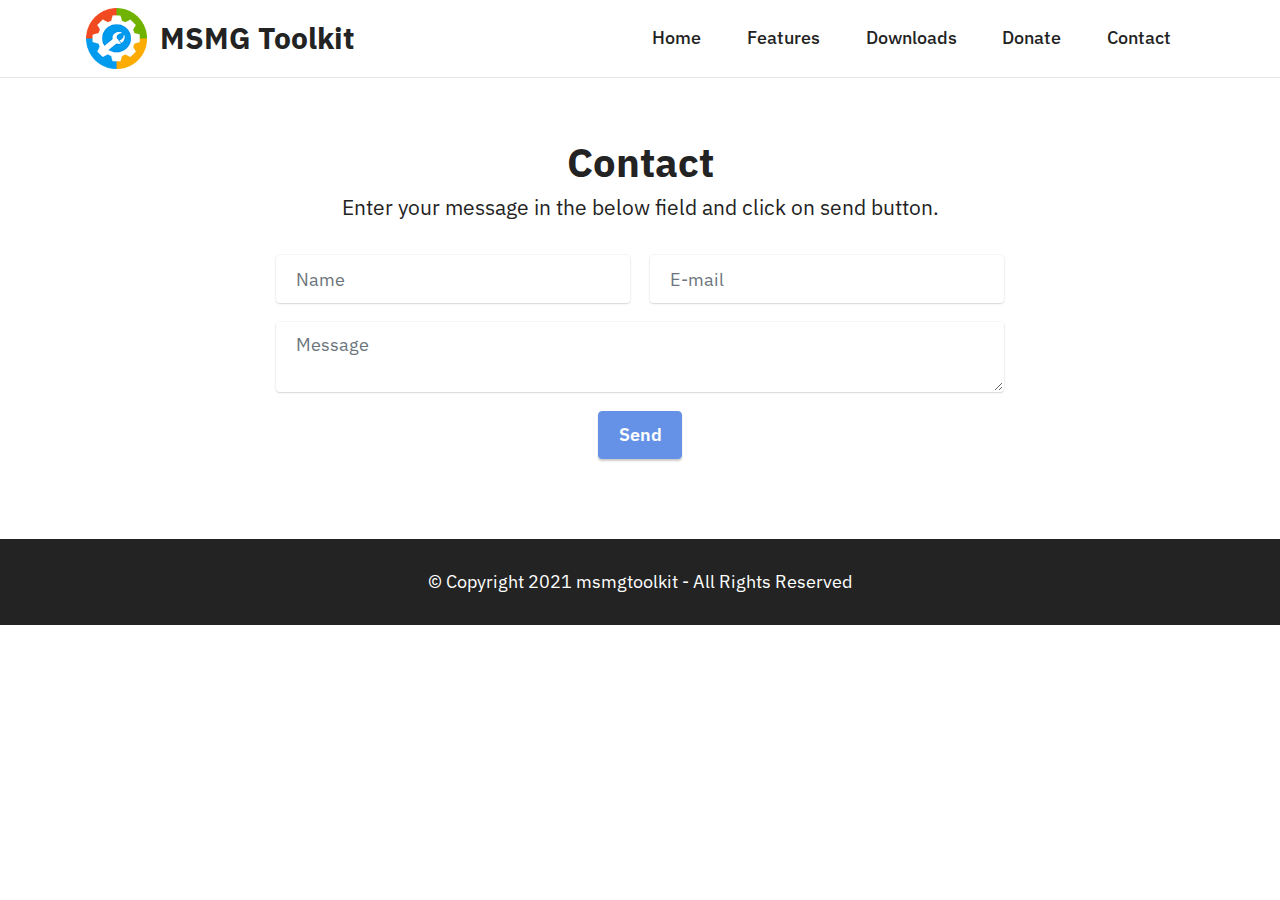
==== contact.html @ f902c0e8 "Website Commit" ====
<!DOCTYPE html>
<html  >
<head>
  <!-- Site made with Mobirise Website Builder v5.5.0, https://mobirise.com -->
  <meta charset="UTF-8">
  <meta http-equiv="X-UA-Compatible" content="IE=edge">
  <meta name="generator" content="Mobirise v5.5.0, mobirise.com">
  <meta name="viewport" content="width=device-width, initial-scale=1, minimum-scale=1">
  <link rel="shortcut icon" href="assets/images/logo-96x96.png" type="image/x-icon">
  <meta name="description" content="MSMG Toolkit - Contact">
  
  
  <title>Contact</title>
  <link rel="stylesheet" href="assets/bootstrap/css/bootstrap.min.css">
  <link rel="stylesheet" href="assets/bootstrap/css/bootstrap-grid.min.css">
  <link rel="stylesheet" href="assets/bootstrap/css/bootstrap-reboot.min.css">
  <link rel="stylesheet" href="assets/dropdown/css/style.css">
  <link rel="stylesheet" href="assets/socicon/css/styles.css">
  <link rel="stylesheet" href="assets/theme/css/style.css">
  <link rel="preload" href="https://fonts.googleapis.com/css?family=IBM+Plex+Sans:100,100i,200,200i,300,300i,400,400i,500,500i,600,600i,700,700i&display=swap" as="style" onload="this.onload=null;this.rel='stylesheet'">
  <noscript><link rel="stylesheet" href="https://fonts.googleapis.com/css?family=IBM+Plex+Sans:100,100i,200,200i,300,300i,400,400i,500,500i,600,600i,700,700i&display=swap"></noscript>
  <link rel="preload" as="style" href="assets/mobirise/css/mbr-additional.css"><link rel="stylesheet" href="assets/mobirise/css/mbr-additional.css" type="text/css">
  
  
  
  
</head>
<body>
  
  <section class="menu cid-syg1dvmULN" once="menu" id="menu1-1l">
    
    <nav class="navbar navbar-dropdown navbar-fixed-top navbar-expand-lg">
        <div class="container">
            <div class="navbar-brand">
                <span class="navbar-logo">
                    <a href="index.html">
                        <img src="assets/images/logo-96x96.png" alt="" style="height: 3.8rem;">
                    </a>
                </span>
                <span class="navbar-caption-wrap"><a class="navbar-caption text-black text-primary display-5" href="index.html">MSMG Toolkit</a></span>
            </div>
            <button class="navbar-toggler" type="button" data-toggle="collapse" data-target="#navbarSupportedContent" aria-controls="navbarNavAltMarkup" aria-expanded="false" aria-label="Toggle navigation">
                <div class="hamburger">
                    <span></span>
                    <span></span>
                    <span></span>
                    <span></span>
                </div>
            </button>
            <div class="collapse navbar-collapse" id="navbarSupportedContent">
                <ul class="navbar-nav nav-dropdown nav-right" data-app-modern-menu="true"><li class="nav-item"><a class="nav-link link text-black text-primary display-4" href="index.html">Home</a></li><li class="nav-item"><a class="nav-link link text-black text-primary display-4" href="features.html" aria-expanded="false">Features</a></li><li class="nav-item"><a class="nav-link link text-black text-primary display-4" href="downloads.html">Downloads</a></li><li class="nav-item"><a class="nav-link link text-black text-primary display-4" href="donate.html">Donate</a></li>
                    <li class="nav-item"><a class="nav-link link text-black text-primary display-4" href="contact.html">Contact</a></li></ul>
                
                
            </div>
        </div>
    </nav>

</section>

<section class="form5 cid-syg1IDL7eB" id="form5-1o">
    
    
    <div class="container">
        <div class="mbr-section-head">
            <h3 class="mbr-section-title mbr-fonts-style align-center mb-0 display-2">
                <strong>Contact</strong></h3>
            <h4 class="mbr-section-subtitle mbr-fonts-style align-center mb-0 mt-2 display-7">Enter your message in the below field and click on send button.</h4>
        </div>
        <div class="row justify-content-center mt-4">
            <div class="col-lg-8 mx-auto mbr-form" data-form-type="formoid">
                <form action="https://mobirise.eu/" method="POST" class="mbr-form form-with-styler" data-form-title="Form Name"><input type="hidden" name="email" data-form-email="true" value="53CwXe9FomwIBbGvZAZG/dJX2gWNFCTmsA4mVtE/ToFIpzidVCMEzFnW0INDmY1kuao6ODm62HClTDuzYY5mmueRKyNaxnA6tJU+uYMOykfZNIeiDSm5wjk99K+BbRtc">
                    <div class="row">
                        <div hidden="hidden" data-form-alert="" class="alert alert-success col-12">Thanks for filling out
                            the form!</div>
                        <div hidden="hidden" data-form-alert-danger="" class="alert alert-danger col-12">Oops...! some
                            problem!</div>
                    </div>
                    <div class="dragArea row">
                        <div class="col-md col-sm-12 form-group" data-for="name">
                            <input type="text" name="name" placeholder="Name" data-form-field="name" class="form-control" value="" id="name-form5-1o">
                        </div>
                        <div class="col-md col-sm-12 form-group" data-for="email">
                            <input type="email" name="email" placeholder="E-mail" data-form-field="email" class="form-control" value="" id="email-form5-1o">
                        </div>
                        
                        <div class="col-12 form-group" data-for="textarea">
                            <textarea name="textarea" placeholder="Message" data-form-field="textarea" class="form-control" id="textarea-form5-1o"></textarea>
                        </div>
                        <div class="col-lg-12 col-md-12 col-sm-12 align-center mbr-section-btn"><button type="submit" class="btn btn-primary display-4">Send</button></div>
                    </div>
                </form>
            </div>
        </div>
    </div>
</section>

<section class="footer7 cid-syg1dvFRvI" once="footers" id="footer7-1n">

    

    

    <div class="container">
        <div class="media-container-row align-center mbr-white">
            <div class="col-12">
                <p class="mbr-text mb-0 mbr-fonts-style display-4">
                    © Copyright 2021 msmgtoolkit - All Rights Reserved
                </p>
            </div>
        </div>
    </div>
</section><section style="background-color: #fff; font-family: -apple-system, BlinkMacSystemFont, 'Segoe UI', 'Roboto', 'Helvetica Neue', Arial, sans-serif; color:#aaa; font-size:12px; padding: 0; align-items: center; display: flex;"><a href="https://mobirise.site/k" style="flex: 1 1; height: 3rem; padding-left: 1rem;"></a></section><script src="assets/bootstrap/js/bootstrap.bundle.min.js"></script>  <script src="assets/smoothscroll/smooth-scroll.js"></script>  <script src="assets/ytplayer/index.js"></script>  <script src="assets/dropdown/js/navbar-dropdown.js"></script>  <script src="assets/theme/js/script.js"></script>  <script src="assets/formoid/formoid.min.js"></script>  
  
  
</body>
</html>
---- assets/dropdown/css/style.css ----
.navbar-dropdown {
  left: 0;
  padding: 0;
  position: absolute;
  right: 0;
  top: 0;
  transition: all 0.45s ease;
  z-index: 1030;
  background: #282828; }
  .navbar-dropdown .navbar-logo {
    margin-right: 0.8rem;
    transition: margin 0.3s ease-in-out;
    vertical-align: middle; }
    .navbar-dropdown .navbar-logo img {
      height: 3.125rem;
      transition: all 0.3s ease-in-out; }
    .navbar-dropdown .navbar-logo.mbr-iconfont {
      font-size: 3.125rem;
      line-height: 3.125rem; }
  .navbar-dropdown .navbar-caption {
    font-weight: 700;
    white-space: normal;
    vertical-align: -4px;
    line-height: 3.125rem !important; }
    .navbar-dropdown .navbar-caption, .navbar-dropdown .navbar-caption:hover {
      color: inherit;
      text-decoration: none; }
  .navbar-dropdown .mbr-iconfont + .navbar-caption {
    vertical-align: -1px; }
  .navbar-dropdown.navbar-fixed-top {
    position: fixed; }
  .navbar-dropdown .navbar-brand span {
    vertical-align: -4px; }
  .navbar-dropdown.bg-color.transparent {
    background: none; }
  .navbar-dropdown.navbar-short .navbar-brand {
    padding: 0.625rem 0; }
    .navbar-dropdown.navbar-short .navbar-brand span {
      vertical-align: -1px; }
  .navbar-dropdown.navbar-short .navbar-caption {
    line-height: 2.375rem !important;
    vertical-align: -2px; }
  .navbar-dropdown.navbar-short .navbar-logo {
    margin-right: 0.5rem; }
    .navbar-dropdown.navbar-short .navbar-logo img {
      height: 2.375rem; }
    .navbar-dropdown.navbar-short .navbar-logo.mbr-iconfont {
      font-size: 2.375rem;
      line-height: 2.375rem; }
  .navbar-dropdown.navbar-short .mbr-table-cell {
    height: 3.625rem; }
  .navbar-dropdown .navbar-close {
    left: 0.6875rem;
    position: fixed;
    top: 0.75rem;
    z-index: 1000; }
  .navbar-dropdown .hamburger-icon {
    content: "";
    display: inline-block;
    vertical-align: middle;
    width: 16px;
    -webkit-box-shadow: 0 -6px 0 1px #282828,0 0 0 1px #282828,0 6px 0 1px #282828;
    -moz-box-shadow: 0 -6px 0 1px #282828,0 0 0 1px #282828,0 6px 0 1px #282828;
    box-shadow: 0 -6px 0 1px #282828,0 0 0 1px #282828,0 6px 0 1px #282828; }

.dropdown-menu .dropdown-toggle[data-toggle="dropdown-submenu"]::after {
  border-bottom: 0.35em solid transparent;
  border-left: 0.35em solid;
  border-right: 0;
  border-top: 0.35em solid transparent;
  margin-left: 0.3rem; }

.dropdown-menu .dropdown-item:focus {
  outline: 0; }

.nav-dropdown {
  font-size: 0.75rem;
  font-weight: 500;
  height: auto !important; }
  .nav-dropdown .nav-btn {
    padding-left: 1rem; }
  .nav-dropdown .link {
    margin: .667em 1.667em;
    font-weight: 500;
    padding: 0;
    transition: color .2s ease-in-out; }
    .nav-dropdown .link.dropdown-toggle {
      margin-right: 2.583em; }
      .nav-dropdown .link.dropdown-toggle::after {
        margin-left: .25rem;
        border-top: 0.35em solid;
        border-right: 0.35em solid transparent;
        border-left: 0.35em solid transparent;
        border-bottom: 0; }
      .nav-dropdown .link.dropdown-toggle[aria-expanded="true"] {
        margin: 0;
        padding: 0.667em 3.263em  0.667em 1.667em; }
  .nav-dropdown .link::after,
  .nav-dropdown .dropdown-item::after {
    color: inherit; }
  .nav-dropdown .btn {
    font-size: 0.75rem;
    font-weight: 700;
    letter-spacing: 0;
    margin-bottom: 0;
    padding-left: 1.25rem;
    padding-right: 1.25rem; }
  .nav-dropdown .dropdown-menu {
    border-radius: 0;
    border: 0;
    left: 0;
    margin: 0;
    padding-bottom: 1.25rem;
    padding-top: 1.25rem;
    position: relative; }
  .nav-dropdown .dropdown-submenu {
    margin-left: 0.125rem;
    top: 0; }
  .nav-dropdown .dropdown-item {
    font-weight: 500;
    line-height: 2;
    padding: 0.3846em 4.615em 0.3846em 1.5385em;
    position: relative;
    transition: color .2s ease-in-out, background-color .2s ease-in-out; }
    .nav-dropdown .dropdown-item::after {
      margin-top: -0.3077em;
      position: absolute;
      right: 1.1538em;
      top: 50%; }
    .nav-dropdown .dropdown-item:focus, .nav-dropdown .dropdown-item:hover {
      background: none; }

@media (max-width: 767px) {
  .nav-dropdown.navbar-toggleable-sm {
    bottom: 0;
    display: none;
    left: 0;
    overflow-x: hidden;
    position: fixed;
    top: 0;
    transform: translateX(-100%);
    -ms-transform: translateX(-100%);
    -webkit-transform: translateX(-100%);
    width: 18.75rem;
    z-index: 999; } }
.nav-dropdown.navbar-toggleable-xl {
  bottom: 0;
  display: none;
  left: 0;
  overflow-x: hidden;
  position: fixed;
  top: 0;
  transform: translateX(-100%);
  -ms-transform: translateX(-100%);
  -webkit-transform: translateX(-100%);
  width: 18.75rem;
  z-index: 999; }

.nav-dropdown-sm {
  display: block !important;
  overflow-x: hidden;
  overflow: auto;
  padding-top: 3.875rem; }
  .nav-dropdown-sm::after {
    content: "";
    display: block;
    height: 3rem;
    width: 100%; }
  .nav-dropdown-sm.collapse.in ~ .navbar-close {
    display: block !important; }
  .nav-dropdown-sm.collapsing, .nav-dropdown-sm.collapse.in {
    transform: translateX(0);
    -ms-transform: translateX(0);
    -webkit-transform: translateX(0);
    transition: all 0.25s ease-out;
    -webkit-transition: all 0.25s ease-out;
    background: #282828; }
  .nav-dropdown-sm.collapsing[aria-expanded="false"] {
    transform: translateX(-100%);
    -ms-transform: translateX(-100%);
    -webkit-transform: translateX(-100%); }
  .nav-dropdown-sm .nav-item {
    display: block;
    margin-left: 0 !important;
    padding-left: 0; }
  .nav-dropdown-sm .link,
  .nav-dropdown-sm .dropdown-item {
    border-top: 1px dotted rgba(255, 255, 255, 0.1);
    font-size: 0.8125rem;
    line-height: 1.6;
    margin: 0 !important;
    padding: 0.875rem 2.4rem 0.875rem 1.5625rem !important;
    position: relative;
    white-space: normal; }
    .nav-dropdown-sm .link:focus, .nav-dropdown-sm .link:hover,
    .nav-dropdown-sm .dropdown-item:focus,
    .nav-dropdown-sm .dropdown-item:hover {
      background: rgba(0, 0, 0, 0.2) !important;
      color: #c0a375; }
  .nav-dropdown-sm .nav-btn {
    position: relative;
    padding: 1.5625rem 1.5625rem 0 1.5625rem; }
    .nav-dropdown-sm .nav-btn::before {
      border-top: 1px dotted rgba(255, 255, 255, 0.1);
      content: "";
      left: 0;
      position: absolute;
      top: 0;
      width: 100%; }
    .nav-dropdown-sm .nav-btn + .nav-btn {
      padding-top: 0.625rem; }
      .nav-dropdown-sm .nav-btn + .nav-btn::before {
        display: none; }
  .nav-dropdown-sm .btn {
    padding: 0.625rem 0; }
  .nav-dropdown-sm .dropdown-toggle[data-toggle="dropdown-submenu"]::after {
    margin-left: .25rem;
    border-top: 0.35em solid;
    border-right: 0.35em solid transparent;
    border-left: 0.35em solid transparent;
    border-bottom: 0; }
  .nav-dropdown-sm .dropdown-toggle[data-toggle="dropdown-submenu"][aria-expanded="true"]::after {
    border-top: 0;
    border-right: 0.35em solid transparent;
    border-left: 0.35em solid transparent;
    border-bottom: 0.35em solid; }
  .nav-dropdown-sm .dropdown-menu {
    margin: 0;
    padding: 0;
    position: relative;
    top: 0;
    left: 0;
    width: 100%;
    border: 0;
    float: none;
    border-radius: 0;
    background: none; }
  .nav-dropdown-sm .dropdown-submenu {
    left: 100%;
    margin-left: 0.125rem;
    margin-top: -1.25rem;
    top: 0; }

.navbar-toggleable-sm .nav-dropdown .dropdown-menu {
  position: absolute; }

.navbar-toggleable-sm .nav-dropdown .dropdown-submenu {
  left: 100%;
  margin-left: 0.125rem;
  margin-top: -1.25rem;
  top: 0; }

.navbar-toggleable-sm.opened .nav-dropdown .dropdown-menu {
  position: relative; }

.navbar-toggleable-sm.opened .nav-dropdown .dropdown-submenu {
  left: 0;
  margin-left: 00rem;
  margin-top: 0rem;
  top: 0; }

.is-builder .nav-dropdown.collapsing {
  transition: none !important; }
---- assets/socicon/css/styles.css ----
@charset "UTF-8";

@font-face {
  font-family: 'Socicon';
  src:  url('../fonts/socicon.eot');
  src:  url('../fonts/socicon.eot?#iefix') format('embedded-opentype'),
    url('../fonts/socicon.woff2') format('woff2'),
    url('../fonts/socicon.ttf') format('truetype'),
    url('../fonts/socicon.woff') format('woff'),
    url('../fonts/socicon.svg#socicon') format('svg');
  font-weight: normal;
  font-style: normal;
  font-display: swap;
}

[data-icon]:before {
  font-family: "socicon" !important;
  content: attr(data-icon);
  font-style: normal !important;
  font-weight: normal !important;
  font-variant: normal !important;
  text-transform: none !important;
  speak: none;
  line-height: 1;
  -webkit-font-smoothing: antialiased;
  -moz-osx-font-smoothing: grayscale;
}

[class^="socicon-"], [class*=" socicon-"] {
  /* use !important to prevent issues with browser extensions that change fonts */
  font-family: 'Socicon' !important;
  speak: none;
  font-style: normal;
  font-weight: normal;
  font-variant: normal;
  text-transform: none;
  line-height: 1;

  /* Better Font Rendering =========== */
  -webkit-font-smoothing: antialiased;
  -moz-osx-font-smoothing: grayscale;
}

.socicon-eitaa:before {
  content: "\e97c";
}
.socicon-soroush:before {
  content: "\e97d";
}
.socicon-bale:before {
  content: "\e97e";
}
.socicon-zazzle:before {
  content: "\e97b";
}
.socicon-society6:before {
  content: "\e97a";
}
.socicon-redbubble:before {
  content: "\e979";
}
.socicon-avvo:before {
  content: "\e978";
}
.socicon-stitcher:before {
  content: "\e977";
}
.socicon-googlehangouts:before {
  content: "\e974";
}
.socicon-dlive:before {
  content: "\e975";
}
.socicon-vsco:before {
  content: "\e976";
}
.socicon-flipboard:before {
  content: "\e973";
}
.socicon-ubuntu:before {
  content: "\e958";
}
.socicon-artstation:before {
  content: "\e959";
}
.socicon-invision:before {
  content: "\e95a";
}
.socicon-torial:before {
  content: "\e95b";
}
.socicon-collectorz:before {
  content: "\e95c";
}
.socicon-seenthis:before {
  content: "\e95d";
}
.socicon-googleplaymusic:before {
  content: "\e95e";
}
.socicon-debian:before {
  content: "\e95f";
}
.socicon-filmfreeway:before {
  content: "\e960";
}
.socicon-gnome:before {
  content: "\e961";
}
.socicon-itchio:before {
  content: "\e962";
}
.socicon-jamendo:before {
  content: "\e963";
}
.socicon-mix:before {
  content: "\e964";
}
.socicon-sharepoint:before {
  content: "\e965";
}
.socicon-tinder:before {
  content: "\e966";
}
.socicon-windguru:before {
  content: "\e967";
}
.socicon-cdbaby:before {
  content: "\e968";
}
.socicon-elementaryos:before {
  content: "\e969";
}
.socicon-stage32:before {
  content: "\e96a";
}
.socicon-tiktok:before {
  content: "\e96b";
}
.socicon-gitter:before {
  content: "\e96c";
}
.socicon-letterboxd:before {
  content: "\e96d";
}
.socicon-threema:before {
  content: "\e96e";
}
.socicon-splice:before {
  content: "\e96f";
}
.socicon-metapop:before {
  content: "\e970";
}
.socicon-naver:before {
  content: "\e971";
}
.socicon-remote:before {
  content: "\e972";
}
.socicon-internet:before {
  content: "\e957";
}
.socicon-moddb:before {
  content: "\e94b";
}
.socicon-indiedb:before {
  content: "\e94c";
}
.socicon-traxsource:before {
  content: "\e94d";
}
.socicon-gamefor:before {
  content: "\e94e";
}
.socicon-pixiv:before {
  content: "\e94f";
}
.socicon-myanimelist:before {
  content: "\e950";
}
.socicon-blackberry:before {
  content: "\e951";
}
.socicon-wickr:before {
  content: "\e952";
}
.socicon-spip:before {
  content: "\e953";
}
.socicon-napster:before {
  content: "\e954";
}
.socicon-beatport:before {
  content: "\e955";
}
.socicon-hackerone:before {
  content: "\e956";
}
.socicon-hackernews:before {
  content: "\e946";
}
.socicon-smashwords:before {
  content: "\e947";
}
.socicon-kobo:before {
  content: "\e948";
}
.socicon-bookbub:before {
  content: "\e949";
}
.socicon-mailru:before {
  content: "\e94a";
}
.socicon-gitlab:before {
  content: "\e945";
}
.socicon-instructables:before {
  content: "\e944";
}
.socicon-portfolio:before {
  content: "\e943";
}
.socicon-codered:before {
  content: "\e940";
}
.socicon-origin:before {
  content: "\e941";
}
.socicon-nextdoor:before {
  content: "\e942";
}
.socicon-udemy:before {
  content: "\e93f";
}
.socicon-livemaster:before {
  content: "\e93e";
}
.socicon-crunchbase:before {
  content: "\e93b";
}
.socicon-homefy:before {
  content: "\e93c";
}
.socicon-calendly:before {
  content: "\e93d";
}
.socicon-realtor:before {
  content: "\e90f";
}
.socicon-tidal:before {
  content: "\e910";
}
.socicon-qobuz:before {
  content: "\e911";
}
.socicon-natgeo:before {
  content: "\e912";
}
.socicon-mastodon:before {
  content: "\e913";
}
.socicon-unsplash:before {
  content: "\e914";
}
.socicon-homeadvisor:before {
  content: "\e915";
}
.socicon-angieslist:before {
  content: "\e916";
}
.socicon-codepen:before {
  content: "\e917";
}
.socicon-slack:before {
  content: "\e918";
}
.socicon-openaigym:before {
  content: "\e919";
}
.socicon-logmein:before {
  content: "\e91a";
}
.socicon-fiverr:before {
  content: "\e91b";
}
.socicon-gotomeeting:before {
  content: "\e91c";
}
.socicon-aliexpress:before {
  content: "\e91d";
}
.socicon-guru:before {
  content: "\e91e";
}
.socicon-appstore:before {
  content: "\e91f";
}
.socicon-homes:before {
  content: "\e920";
}
.socicon-zoom:before {
  content: "\e921";
}
.socicon-alibaba:before {
  content: "\e922";
}
.socicon-craigslist:before {
  content: "\e923";
}
.socicon-wix:before {
  content: "\e924";
}
.socicon-redfin:before {
  content: "\e925";
}
.socicon-googlecalendar:before {
  content: "\e926";
}
.socicon-shopify:before {
  content: "\e927";
}
.socicon-freelancer:before {
  content: "\e928";
}
.socicon-seedrs:before {
  content: "\e929";
}
.socicon-bing:before {
  content: "\e92a";
}
.socicon-doodle:before {
  content: "\e92b";
}
.socicon-bonanza:before {
  content: "\e92c";
}
.socicon-squarespace:before {
  content: "\e92d";
}
.socicon-toptal:before {
  content: "\e92e";
}
.socicon-gust:before {
  content: "\e92f";
}
.socicon-ask:before {
  content: "\e930";
}
.socicon-trulia:before {
  content: "\e931";
}
.socicon-loomly:before {
  content: "\e932";
}
.socicon-ghost:before {
  content: "\e933";
}
.socicon-upwork:before {
  content: "\e934";
}
.socicon-fundable:before {
  content: "\e935";
}
.socicon-booking:before {
  content: "\e936";
}
.socicon-googlemaps:before {
  content: "\e937";
}
.socicon-zillow:before {
  content: "\e938";
}
.socicon-niconico:before {
  content: "\e939";
}
.socicon-toneden:before {
  content: "\e93a";
}
.socicon-augment:before {
  content: "\e908";
}
.socicon-bitbucket:before {
  content: "\e909";
}
.socicon-fyuse:before {
  content: "\e90a";
}
.socicon-yt-gaming:before {
  content: "\e90b";
}
.socicon-sketchfab:before {
  content: "\e90c";
}
.socicon-mobcrush:before {
  content: "\e90d";
}
.socicon-microsoft:before {
  content: "\e90e";
}
.socicon-pandora:before {
  content: "\e907";
}
.socicon-messenger:before {
  content: "\e906";
}
.socicon-gamewisp:before {
  content: "\e905";
}
.socicon-bloglovin:before {
  content: "\e904";
}
.socicon-tunein:before {
  content: "\e903";
}
.socicon-gamejolt:before {
  content: "\e901";
}
.socicon-trello:before {
  content: "\e902";
}
.socicon-spreadshirt:before {
  content: "\e900";
}
.socicon-500px:before {
  content: "\e000";
}
.socicon-8tracks:before {
  content: "\e001";
}
.socicon-airbnb:before {
  content: "\e002";
}
.socicon-alliance:before {
  content: "\e003";
}
.socicon-amazon:before {
  content: "\e004";
}
.socicon-amplement:before {
  content: "\e005";
}
.socicon-android:before {
  content: "\e006";
}
.socicon-angellist:before {
  content: "\e007";
}
.socicon-apple:before {
  content: "\e008";
}
.socicon-appnet:before {
  content: "\e009";
}
.socicon-baidu:before {
  content: "\e00a";
}
.socicon-bandcamp:before {
  content: "\e00b";
}
.socicon-battlenet:before {
  content: "\e00c";
}
.socicon-mixer:before {
  content: "\e00d";
}
.socicon-bebee:before {
  content: "\e00e";
}
.socicon-bebo:before {
  content: "\e00f";
}
.socicon-behance:before {
  content: "\e010";
}
.socicon-blizzard:before {
  content: "\e011";
}
.socicon-blogger:before {
  content: "\e012";
}
.socicon-buffer:before {
  content: "\e013";
}
.socicon-chrome:before {
  content: "\e014";
}
.socicon-coderwall:before {
  content: "\e015";
}
.socicon-curse:before {
  content: "\e016";
}
.socicon-dailymotion:before {
  content: "\e017";
}
.socicon-deezer:before {
  content: "\e018";
}
.socicon-delicious:before {
  content: "\e019";
}
.socicon-deviantart:before {
  content: "\e01a";
}
.socicon-diablo:before {
  content: "\e01b";
}
.socicon-digg:before {
  content: "\e01c";
}
.socicon-discord:before {
  content: "\e01d";
}
.socicon-disqus:before {
  content: "\e01e";
}
.socicon-douban:before {
  content: "\e01f";
}
.socicon-draugiem:before {
  content: "\e020";
}
.socicon-dribbble:before {
  content: "\e021";
}
.socicon-drupal:before {
  content: "\e022";
}
.socicon-ebay:before {
  content: "\e023";
}
.socicon-ello:before {
  content: "\e024";
}
.socicon-endomodo:before {
  content: "\e025";
}
.socicon-envato:before {
  content: "\e026";
}
.socicon-etsy:before {
  content: "\e027";
}
.socicon-facebook:before {
  content: "\e028";
}
.socicon-feedburner:before {
  content: "\e029";
}
.socicon-filmweb:before {
  content: "\e02a";
}
.socicon-firefox:before {
  content: "\e02b";
}
.socicon-flattr:before {
  content: "\e02c";
}
.socicon-flickr:before {
  content: "\e02d";
}
.socicon-formulr:before {
  content: "\e02e";
}
.socicon-forrst:before {
  content: "\e02f";
}
.socicon-foursquare:before {
  content: "\e030";
}
.socicon-friendfeed:before {
  content: "\e031";
}
.socicon-github:before {
  content: "\e032";
}
.socicon-goodreads:before {
  content: "\e033";
}
.socicon-google:before {
  content: "\e034";
}
.socicon-googlescholar:before {
  content: "\e035";
}
.socicon-googlegroups:before {
  content: "\e036";
}
.socicon-googlephotos:before {
  content: "\e037";
}
.socicon-googleplus:before {
  content: "\e038";
}
.socicon-grooveshark:before {
  content: "\e039";
}
.socicon-hackerrank:before {
  content: "\e03a";
}
.socicon-hearthstone:before {
  content: "\e03b";
}
.socicon-hellocoton:before {
  content: "\e03c";
}
.socicon-heroes:before {
  content: "\e03d";
}
.socicon-smashcast:before {
  content: "\e03e";
}
.socicon-horde:before {
  content: "\e03f";
}
.socicon-houzz:before {
  content: "\e040";
}
.socicon-icq:before {
  content: "\e041";
}
.socicon-identica:before {
  content: "\e042";
}
.socicon-imdb:before {
  content: "\e043";
}
.socicon-instagram:before {
  content: "\e044";
}
.socicon-issuu:before {
  content: "\e045";
}
.socicon-istock:before {
  content: "\e046";
}
.socicon-itunes:before {
  content: "\e047";
}
.socicon-keybase:before {
  content: "\e048";
}
.socicon-lanyrd:before {
  content: "\e049";
}
.socicon-lastfm:before {
  content: "\e04a";
}
.socicon-line:before {
  content: "\e04b";
}
.socicon-linkedin:before {
  content: "\e04c";
}
.socicon-livejournal:before {
  content: "\e04d";
}
.socicon-lyft:before {
  content: "\e04e";
}
.socicon-macos:before {
  content: "\e04f";
}
.socicon-mail:before {
  content: "\e050";
}
.socicon-medium:before {
  content: "\e051";
}
.socicon-meetup:before {
  content: "\e052";
}
.socicon-mixcloud:before {
  content: "\e053";
}
.socicon-modelmayhem:before {
  content: "\e054";
}
.socicon-mumble:before {
  content: "\e055";
}
.socicon-myspace:before {
  content: "\e056";
}
.socicon-newsvine:before {
  content: "\e057";
}
.socicon-nintendo:before {
  content: "\e058";
}
.socicon-npm:before {
  content: "\e059";
}
.socicon-odnoklassniki:before {
  content: "\e05a";
}
.socicon-openid:before {
  content: "\e05b";
}
.socicon-opera:before {
  content: "\e05c";
}
.socicon-outlook:before {
  content: "\e05d";
}
.socicon-overwatch:before {
  content: "\e05e";
}
.socicon-patreon:before {
  content: "\e05f";
}
.socicon-paypal:before {
  content: "\e060";
}
.socicon-periscope:before {
  content: "\e061";
}
.socicon-persona:before {
  content: "\e062";
}
.socicon-pinterest:before {
  content: "\e063";
}
.socicon-play:before {
  content: "\e064";
}
.socicon-player:before {
  content: "\e065";
}
.socicon-playstation:before {
  content: "\e066";
}
.socicon-pocket:before {
  content: "\e067";
}
.socicon-qq:before {
  content: "\e068";
}
.socicon-quora:before {
  content: "\e069";
}
.socicon-raidcall:before {
  content: "\e06a";
}
.socicon-ravelry:before {
  content: "\e06b";
}
.socicon-reddit:before {
  content: "\e06c";
}
.socicon-renren:before {
  content: "\e06d";
}
.socicon-researchgate:before {
  content: "\e06e";
}
.socicon-residentadvisor:before {
  content: "\e06f";
}
.socicon-reverbnation:before {
  content: "\e070";
}
.socicon-rss:before {
  content: "\e071";
}
.socicon-sharethis:before {
  content: "\e072";
}
.socicon-skype:before {
  content: "\e073";
}
.socicon-slideshare:before {
  content: "\e074";
}
.socicon-smugmug:before {
  content: "\e075";
}
.socicon-snapchat:before {
  content: "\e076";
}
.socicon-songkick:before {
  content: "\e077";
}
.socicon-soundcloud:before {
  content: "\e078";
}
.socicon-spotify:before {
  content: "\e079";
}
.socicon-stackexchange:before {
  content: "\e07a";
}
.socicon-stackoverflow:before {
  content: "\e07b";
}
.socicon-starcraft:before {
  content: "\e07c";
}
.socicon-stayfriends:before {
  content: "\e07d";
}
.socicon-steam:before {
  content: "\e07e";
}
.socicon-storehouse:before {
  content: "\e07f";
}
.socicon-strava:before {
  content: "\e080";
}
.socicon-streamjar:before {
  content: "\e081";
}
.socicon-stumbleupon:before {
  content: "\e082";
}
.socicon-swarm:before {
  content: "\e083";
}
.socicon-teamspeak:before {
  content: "\e084";
}
.socicon-teamviewer:before {
  content: "\e085";
}
.socicon-technorati:before {
  content: "\e086";
}
.socicon-telegram:before {
  content: "\e087";
}
.socicon-tripadvisor:before {
  content: "\e088";
}
.socicon-tripit:before {
  content: "\e089";
}
.socicon-triplej:before {
  content: "\e08a";
}
.socicon-tumblr:before {
  content: "\e08b";
}
.socicon-twitch:before {
  content: "\e08c";
}
.socicon-twitter:before {
  content: "\e08d";
}
.socicon-uber:before {
  content: "\e08e";
}
.socicon-ventrilo:before {
  content: "\e08f";
}
.socicon-viadeo:before {
  content: "\e090";
}
.socicon-viber:before {
  content: "\e091";
}
.socicon-viewbug:before {
  content: "\e092";
}
.socicon-vimeo:before {
  content: "\e093";
}
.socicon-vine:before {
  content: "\e094";
}
.socicon-vkontakte:before {
  content: "\e095";
}
.socicon-warcraft:before {
  content: "\e096";
}
.socicon-wechat:before {
  content: "\e097";
}
.socicon-weibo:before {
  content: "\e098";
}
.socicon-whatsapp:before {
  content: "\e099";
}
.socicon-wikipedia:before {
  content: "\e09a";
}
.socicon-windows:before {
  content: "\e09b";
}
.socicon-wordpress:before {
  content: "\e09c";
}
.socicon-wykop:before {
  content: "\e09d";
}
.socicon-xbox:before {
  content: "\e09e";
}
.socicon-xing:before {
  content: "\e09f";
}
.socicon-yahoo:before {
  content: "\e0a0";
}
.socicon-yammer:before {
  content: "\e0a1";
}
.socicon-yandex:before {
  content: "\e0a2";
}
.socicon-yelp:before {
  content: "\e0a3";
}
.socicon-younow:before {
  content: "\e0a4";
}
.socicon-youtube:before {
  content: "\e0a5";
}
.socicon-zapier:before {
  content: "\e0a6";
}
.socicon-zerply:before {
  content: "\e0a7";
}
.socicon-zomato:before {
  content: "\e0a8";
}
.socicon-zynga:before {
  content: "\e0a9";
}
---- assets/theme/css/style.css ----
@charset "UTF-8";
section {
  background-color: #ffffff;
}

body {
  font-style: normal;
  line-height: 1.5;
  font-weight: 400;
  color: #232323;
  position: relative;
}

button {
  background-color: transparent;
  border-color: transparent;
}

section,
.container,
.container-fluid {
  position: relative;
  word-wrap: break-word;
}

a.mbr-iconfont:hover {
  text-decoration: none;
}

.article .lead p,
.article .lead ul,
.article .lead ol,
.article .lead pre,
.article .lead blockquote {
  margin-bottom: 0;
}

a {
  font-style: normal;
  font-weight: 400;
  cursor: pointer;
}
a, a:hover {
  text-decoration: none;
}

.mbr-section-title {
  font-style: normal;
  line-height: 1.3;
}

.mbr-section-subtitle {
  line-height: 1.3;
}

.mbr-text {
  font-style: normal;
  line-height: 1.7;
}

h1,
h2,
h3,
h4,
h5,
h6,
.display-1,
.display-2,
.display-4,
.display-5,
.display-7,
span,
p,
a {
  line-height: 1;
  word-break: break-word;
  word-wrap: break-word;
  font-weight: 400;
}

b,
strong {
  font-weight: bold;
}

input:-webkit-autofill, input:-webkit-autofill:hover, input:-webkit-autofill:focus, input:-webkit-autofill:active {
  transition-delay: 9999s;
  -webkit-transition-property: background-color, color;
  transition-property: background-color, color;
}

textarea[type=hidden] {
  display: none;
}

section {
  background-position: 50% 50%;
  background-repeat: no-repeat;
  background-size: cover;
}
section .mbr-background-video,
section .mbr-background-video-preview {
  position: absolute;
  bottom: 0;
  left: 0;
  right: 0;
  top: 0;
}

.hidden {
  visibility: hidden;
}

.mbr-z-index20 {
  z-index: 20;
}

/*! Base colors */
.mbr-white {
  color: #ffffff;
}

.mbr-black {
  color: #111111;
}

.mbr-bg-white {
  background-color: #ffffff;
}

.mbr-bg-black {
  background-color: #000000;
}

/*! Text-aligns */
.align-left {
  text-align: left;
}

.align-center {
  text-align: center;
}

.align-right {
  text-align: right;
}

/*! Font-weight  */
.mbr-light {
  font-weight: 300;
}

.mbr-regular {
  font-weight: 400;
}

.mbr-semibold {
  font-weight: 500;
}

.mbr-bold {
  font-weight: 700;
}

/*! Media  */
.media-content {
  flex-basis: 100%;
}

.media-container-row {
  display: flex;
  flex-direction: row;
  flex-wrap: wrap;
  justify-content: center;
  align-content: center;
  align-items: start;
}
.media-container-row .media-size-item {
  width: 400px;
}

.media-container-column {
  display: flex;
  flex-direction: column;
  flex-wrap: wrap;
  justify-content: center;
  align-content: center;
  align-items: stretch;
}
.media-container-column > * {
  width: 100%;
}

@media (min-width: 992px) {
  .media-container-row {
    flex-wrap: nowrap;
  }
}
figure {
  margin-bottom: 0;
  overflow: hidden;
}

figure[mbr-media-size] {
  transition: width 0.1s;
}

img,
iframe {
  display: block;
  width: 100%;
}

.card {
  background-color: transparent;
  border: none;
}

.card-box {
  width: 100%;
}

.card-img {
  text-align: center;
  flex-shrink: 0;
  -webkit-flex-shrink: 0;
}

.media {
  max-width: 100%;
  margin: 0 auto;
}

.mbr-figure {
  align-self: center;
}

.media-container > div {
  max-width: 100%;
}

.mbr-figure img,
.card-img img {
  width: 100%;
}

@media (max-width: 991px) {
  .media-size-item {
    width: auto !important;
  }

  .media {
    width: auto;
  }

  .mbr-figure {
    width: 100% !important;
  }
}
/*! Buttons */
.mbr-section-btn {
  margin-left: -0.6rem;
  margin-right: -0.6rem;
  font-size: 0;
}

.btn {
  font-weight: 600;
  border-width: 1px;
  font-style: normal;
  margin: 0.6rem 0.6rem;
  white-space: normal;
  transition: all 0.2s ease-in-out;
  display: inline-flex;
  align-items: center;
  justify-content: center;
  word-break: break-word;
}

.btn-sm {
  font-weight: 600;
  letter-spacing: 0px;
  transition: all 0.3s ease-in-out;
}

.btn-md {
  font-weight: 600;
  letter-spacing: 0px;
  transition: all 0.3s ease-in-out;
}

.btn-lg {
  font-weight: 600;
  letter-spacing: 0px;
  transition: all 0.3s ease-in-out;
}

.btn-form {
  margin: 0;
}
.btn-form:hover {
  cursor: pointer;
}

nav .mbr-section-btn {
  margin-left: 0rem;
  margin-right: 0rem;
}

/*! Btn icon margin */
.btn .mbr-iconfont,
.btn.btn-sm .mbr-iconfont {
  order: 1;
  cursor: pointer;
  margin-left: 0.5rem;
  vertical-align: sub;
}

.btn.btn-md .mbr-iconfont,
.btn.btn-md .mbr-iconfont {
  margin-left: 0.8rem;
}

.mbr-regular {
  font-weight: 400;
}

.mbr-semibold {
  font-weight: 500;
}

.mbr-bold {
  font-weight: 700;
}

[type=submit] {
  -webkit-appearance: none;
}

/*! Full-screen */
.mbr-fullscreen .mbr-overlay {
  min-height: 100vh;
}

.mbr-fullscreen {
  display: flex;
  display: -moz-flex;
  display: -ms-flex;
  display: -o-flex;
  align-items: center;
  min-height: 100vh;
  padding-top: 3rem;
  padding-bottom: 3rem;
}

/*! Map */
.map {
  height: 25rem;
  position: relative;
}
.map iframe {
  width: 100%;
  height: 100%;
}

/*! Scroll to top arrow */
.mbr-arrow-up {
  bottom: 25px;
  right: 90px;
  position: fixed;
  text-align: right;
  z-index: 5000;
  color: #ffffff;
  font-size: 22px;
}

.mbr-arrow-up a {
  background: rgba(0, 0, 0, 0.2);
  border-radius: 50%;
  color: #fff;
  display: inline-block;
  height: 60px;
  width: 60px;
  border: 2px solid #fff;
  outline-style: none !important;
  position: relative;
  text-decoration: none;
  transition: all 0.3s ease-in-out;
  cursor: pointer;
  text-align: center;
}
.mbr-arrow-up a:hover {
  background-color: rgba(0, 0, 0, 0.4);
}
.mbr-arrow-up a i {
  line-height: 60px;
}

.mbr-arrow-up-icon {
  display: block;
  color: #fff;
}

.mbr-arrow-up-icon::before {
  content: "›";
  display: inline-block;
  font-family: serif;
  font-size: 22px;
  line-height: 1;
  font-style: normal;
  position: relative;
  top: 6px;
  left: -4px;
  transform: rotate(-90deg);
}

/*! Arrow Down */
.mbr-arrow {
  position: absolute;
  bottom: 45px;
  left: 50%;
  width: 60px;
  height: 60px;
  cursor: pointer;
  background-color: rgba(80, 80, 80, 0.5);
  border-radius: 50%;
  transform: translateX(-50%);
}
@media (max-width: 767px) {
  .mbr-arrow {
    display: none;
  }
}
.mbr-arrow > a {
  display: inline-block;
  text-decoration: none;
  outline-style: none;
  -webkit-animation: arrowdown 1.7s ease-in-out infinite;
          animation: arrowdown 1.7s ease-in-out infinite;
  color: #ffffff;
}
.mbr-arrow > a > i {
  position: absolute;
  top: -2px;
  left: 15px;
  font-size: 2rem;
}

#scrollToTop a i::before {
  content: "";
  position: absolute;
  display: block;
  border-bottom: 2.5px solid #fff;
  border-left: 2.5px solid #fff;
  width: 27.8%;
  height: 27.8%;
  left: 50%;
  top: 51%;
  transform: translateY(-30%) translateX(-50%) rotate(135deg);
}

@keyframes arrowdown {
  0% {
    transform: translateY(0px);
  }
  50% {
    transform: translateY(-5px);
  }
  100% {
    transform: translateY(0px);
  }
}
@-webkit-keyframes arrowdown {
  0% {
    transform: translateY(0px);
  }
  50% {
    transform: translateY(-5px);
  }
  100% {
    transform: translateY(0px);
  }
}
@media (max-width: 500px) {
  .mbr-arrow-up {
    left: 0;
    right: 0;
    text-align: center;
  }
}
/*Gradients animation*/
@keyframes gradient-animation {
  from {
    background-position: 0% 100%;
    -webkit-animation-timing-function: ease-in-out;
            animation-timing-function: ease-in-out;
  }
  to {
    background-position: 100% 0%;
    -webkit-animation-timing-function: ease-in-out;
            animation-timing-function: ease-in-out;
  }
}
@-webkit-keyframes gradient-animation {
  from {
    background-position: 0% 100%;
    -webkit-animation-timing-function: ease-in-out;
            animation-timing-function: ease-in-out;
  }
  to {
    background-position: 100% 0%;
    -webkit-animation-timing-function: ease-in-out;
            animation-timing-function: ease-in-out;
  }
}
.bg-gradient {
  background-size: 200% 200%;
  animation: gradient-animation 5s infinite alternate;
  -webkit-animation: gradient-animation 5s infinite alternate;
}

.menu .navbar-brand {
  display: -webkit-flex;
}
.menu .navbar-brand span {
  display: flex;
  display: -webkit-flex;
}
.menu .navbar-brand .navbar-caption-wrap {
  display: -webkit-flex;
}
.menu .navbar-brand .navbar-logo img {
  display: -webkit-flex;
  width: auto;
}
@media (min-width: 768px) and (max-width: 991px) {
  .menu .navbar-toggleable-sm .navbar-nav {
    display: -ms-flexbox;
  }
}
@media (max-width: 991px) {
  .menu .navbar-collapse {
    max-height: 93.5vh;
  }
  .menu .navbar-collapse.show {
    overflow: auto;
  }
}
@media (min-width: 992px) {
  .menu .navbar-nav.nav-dropdown {
    display: -webkit-flex;
  }
  .menu .navbar-toggleable-sm .navbar-collapse {
    display: -webkit-flex !important;
  }
  .menu .collapsed .navbar-collapse {
    max-height: 93.5vh;
  }
  .menu .collapsed .navbar-collapse.show {
    overflow: auto;
  }
}
@media (max-width: 767px) {
  .menu .navbar-collapse {
    max-height: 80vh;
  }
}

.nav-link .mbr-iconfont {
  margin-right: 0.5rem;
}

.navbar {
  display: -webkit-flex;
  -webkit-flex-wrap: wrap;
  -webkit-align-items: center;
  -webkit-justify-content: space-between;
}

.navbar-collapse {
  -webkit-flex-basis: 100%;
  -webkit-flex-grow: 1;
  -webkit-align-items: center;
}

.nav-dropdown .link {
  padding: 0.667em 1.667em !important;
  margin: 0 !important;
}

.nav {
  display: -webkit-flex;
  -webkit-flex-wrap: wrap;
}

.row {
  display: -webkit-flex;
  -webkit-flex-wrap: wrap;
}

.justify-content-center {
  -webkit-justify-content: center;
}

.form-inline {
  display: -webkit-flex;
}

.card-wrapper {
  -webkit-flex: 1;
}

.carousel-control {
  z-index: 10;
  display: -webkit-flex;
}

.carousel-controls {
  display: -webkit-flex;
}

.media {
  display: -webkit-flex;
}

.form-group:focus {
  outline: none;
}

.jq-selectbox__select {
  padding: 7px 0;
  position: relative;
}

.jq-selectbox__dropdown {
  overflow: hidden;
  border-radius: 10px;
  position: absolute;
  top: 100%;
  left: 0 !important;
  width: 100% !important;
}

.jq-selectbox__trigger-arrow {
  right: 0;
  transform: translateY(-50%);
}

.jq-selectbox li {
  padding: 1.07em 0.5em;
}

input[type=range] {
  padding-left: 0 !important;
  padding-right: 0 !important;
}

.modal-dialog,
.modal-content {
  height: 100%;
}

.modal-dialog .carousel-inner {
  height: calc(100vh - 1.75rem);
}
@media (max-width: 575px) {
  .modal-dialog .carousel-inner {
    height: calc(100vh - 1rem);
  }
}

.carousel-item {
  text-align: center;
}

.carousel-item img {
  margin: auto;
}

.navbar-toggler {
  align-self: flex-start;
  padding: 0.25rem 0.75rem;
  font-size: 1.25rem;
  line-height: 1;
  background: transparent;
  border: 1px solid transparent;
  border-radius: 0.25rem;
}

.navbar-toggler:focus,
.navbar-toggler:hover {
  text-decoration: none;
  box-shadow: none;
}

.navbar-toggler-icon {
  display: inline-block;
  width: 1.5em;
  height: 1.5em;
  vertical-align: middle;
  content: "";
  background: no-repeat center center;
  background-size: 100% 100%;
}

.navbar-toggler-left {
  position: absolute;
  left: 1rem;
}

.navbar-toggler-right {
  position: absolute;
  right: 1rem;
}

.card-img {
  width: auto;
}

.menu .navbar.collapsed:not(.beta-menu) {
  flex-direction: column;
}

.carousel-item.active,
.carousel-item-next,
.carousel-item-prev {
  display: flex;
}

.note-air-layout .dropup .dropdown-menu,
.note-air-layout .navbar-fixed-bottom .dropdown .dropdown-menu {
  bottom: initial !important;
}

html,
body {
  height: auto;
  min-height: 100vh;
}

.dropup .dropdown-toggle::after {
  display: none;
}

.form-asterisk {
  font-family: initial;
  position: absolute;
  top: -2px;
  font-weight: normal;
}

.form-control-label {
  position: relative;
  cursor: pointer;
  margin-bottom: 0.357em;
  padding: 0;
}

.alert {
  color: #ffffff;
  border-radius: 0;
  border: 0;
  font-size: 1.1rem;
  line-height: 1.5;
  margin-bottom: 1.875rem;
  padding: 1.25rem;
  position: relative;
  text-align: center;
}
.alert.alert-form::after {
  background-color: inherit;
  bottom: -7px;
  content: "";
  display: block;
  height: 14px;
  left: 50%;
  margin-left: -7px;
  position: absolute;
  transform: rotate(45deg);
  width: 14px;
}

.form-control {
  background-color: #ffffff;
  background-clip: border-box;
  color: #232323;
  line-height: 1rem !important;
  height: auto;
  padding: 0.6rem 1.2rem;
  transition: border-color 0.25s ease 0s;
  border: 1px solid transparent !important;
  border-radius: 4px;
  box-shadow: rgba(0, 0, 0, 0.07) 0px 1px 1px 0px, rgba(0, 0, 0, 0.07) 0px 1px 3px 0px, rgba(0, 0, 0, 0.03) 0px 0px 0px 1px;
}
.form-active .form-control:invalid {
  border-color: red;
}

form .row {
  margin-left: -0.6rem;
  margin-right: -0.6rem;
}
form .row [class*=col] {
  padding-left: 0.6rem;
  padding-right: 0.6rem;
}

form .mbr-section-btn {
  margin: 0;
  padding-left: 0.6rem;
  padding-right: 0.6rem;
}

form .btn {
  display: flex;
  padding: 0.6rem 1.2rem;
  margin: 0;
}

form .form-check-input {
  margin-top: 0.5;
}

textarea.form-control {
  line-height: 1.5rem !important;
}

.form-group {
  margin-bottom: 1.2rem;
}

.form-control,
form .btn {
  min-height: 48px;
}

.gdpr-block label span.textGDPR input[name=gdpr] {
  top: 7px;
}

.form-control:focus {
  box-shadow: none;
}

:focus {
  outline: none;
}

.mbr-overlay {
  background-color: #000;
  bottom: 0;
  left: 0;
  opacity: 0.5;
  position: absolute;
  right: 0;
  top: 0;
  z-index: 0;
  pointer-events: none;
}

blockquote {
  font-style: italic;
  padding: 3rem;
  font-size: 1.09rem;
  position: relative;
  border-left: 3px solid;
}

ul,
ol,
pre,
blockquote {
  margin-bottom: 2.3125rem;
}

.mt-4 {
  margin-top: 2rem !important;
}

.mb-4 {
  margin-bottom: 2rem !important;
}

@media (min-width: 992px) {
  .container {
    padding-left: 16px;
    padding-right: 16px;
  }

  .row {
    margin-left: -16px;
    margin-right: -16px;
  }
  .row > [class*=col] {
    padding-left: 16px;
    padding-right: 16px;
  }
}
@media (min-width: 768px) {
  .container-fluid {
    padding-left: 32px;
    padding-right: 32px;
  }
}
@media (min-width: 768px) and (max-width: 991px) {
  .mbr-container {
    padding-left: 32px;
    padding-right: 32px;
  }
}
@media (max-width: 767px) {
  .mbr-container {
    padding-left: 16px;
    padding-right: 16px;
  }
}
.card-wrapper,
.item-wrapper {
  overflow: hidden;
}

.app-video-wrapper > img {
  opacity: 1;
}

.item {
  position: relative;
}

.dropdown-menu .dropdown-menu {
  left: 100%;
}

.dropdown-item + .dropdown-menu {
  display: none;
}

.dropdown-item:hover + .dropdown-menu,
.dropdown-menu:hover {
  display: block;
}.engine {
	position: absolute;
	text-indent: -2400px;
	text-align: center;
	padding: 0;
	top: 0;
	left: -2400px;
}
---- assets/mobirise/css/mbr-additional.css ----
body {
  font-family: Jost;
}
.display-1 {
  font-family: 'IBM Plex Sans', sans-serif;
  font-size: 4.6rem;
  line-height: 1.1;
}
.display-1 > .mbr-iconfont {
  font-size: 5.75rem;
}
.display-2 {
  font-family: 'IBM Plex Sans', sans-serif;
  font-size: 2.5rem;
  line-height: 1.1;
}
.display-2 > .mbr-iconfont {
  font-size: 3.125rem;
}
.display-4 {
  font-family: 'IBM Plex Sans', sans-serif;
  font-size: 1.1rem;
  line-height: 1.5;
}
.display-4 > .mbr-iconfont {
  font-size: 1.375rem;
}
.display-5 {
  font-family: 'IBM Plex Sans', sans-serif;
  font-size: 1.9rem;
  line-height: 1.5;
}
.display-5 > .mbr-iconfont {
  font-size: 2.375rem;
}
.display-7 {
  font-family: 'IBM Plex Sans', sans-serif;
  font-size: 1.3rem;
  line-height: 1.5;
}
.display-7 > .mbr-iconfont {
  font-size: 1.625rem;
}
/* ---- Fluid typography for mobile devices ---- */
/* 1.4 - font scale ratio ( bootstrap == 1.42857 ) */
/* 100vw - current viewport width */
/* (48 - 20)  48 == 48rem == 768px, 20 == 20rem == 320px(minimal supported viewport) */
/* 0.65 - min scale variable, may vary */
@media (max-width: 992px) {
  .display-1 {
    font-size: 3.68rem;
  }
}
@media (max-width: 768px) {
  .display-1 {
    font-size: 3.22rem;
    font-size: calc( 2.26rem + (4.6 - 2.26) * ((100vw - 20rem) / (48 - 20)));
    line-height: calc( 1.1 * (2.26rem + (4.6 - 2.26) * ((100vw - 20rem) / (48 - 20))));
  }
  .display-2 {
    font-size: 2rem;
    font-size: calc( 1.525rem + (2.5 - 1.525) * ((100vw - 20rem) / (48 - 20)));
    line-height: calc( 1.3 * (1.525rem + (2.5 - 1.525) * ((100vw - 20rem) / (48 - 20))));
  }
  .display-4 {
    font-size: 0.88rem;
    font-size: calc( 1.0350000000000001rem + (1.1 - 1.0350000000000001) * ((100vw - 20rem) / (48 - 20)));
    line-height: calc( 1.4 * (1.0350000000000001rem + (1.1 - 1.0350000000000001) * ((100vw - 20rem) / (48 - 20))));
  }
  .display-5 {
    font-size: 1.52rem;
    font-size: calc( 1.315rem + (1.9 - 1.315) * ((100vw - 20rem) / (48 - 20)));
    line-height: calc( 1.4 * (1.315rem + (1.9 - 1.315) * ((100vw - 20rem) / (48 - 20))));
  }
  .display-7 {
    font-size: 1.04rem;
    font-size: calc( 1.105rem + (1.3 - 1.105) * ((100vw - 20rem) / (48 - 20)));
    line-height: calc( 1.4 * (1.105rem + (1.3 - 1.105) * ((100vw - 20rem) / (48 - 20))));
  }
}
/* Buttons */
.btn {
  padding: 0.6rem 1.2rem;
  border-radius: 4px;
}
.btn-sm {
  padding: 0.6rem 1.2rem;
  border-radius: 4px;
}
.btn-md {
  padding: 0.6rem 1.2rem;
  border-radius: 4px;
}
.btn-lg {
  padding: 1rem 2.6rem;
  border-radius: 4px;
}
.bg-primary {
  background-color: #6592e6 !important;
}
.bg-success {
  background-color: #40b0bf !important;
}
.bg-info {
  background-color: #47b5ed !important;
}
.bg-warning {
  background-color: #ffe161 !important;
}
.bg-danger {
  background-color: #ff9966 !important;
}
.btn-primary,
.btn-primary:active {
  background-color: #6592e6 !important;
  border-color: #6592e6 !important;
  color: #ffffff !important;
  box-shadow: 0 2px 2px 0 rgba(0, 0, 0, 0.2);
}
.btn-primary:hover,
.btn-primary:focus,
.btn-primary.focus,
.btn-primary.active {
  color: #ffffff !important;
  background-color: #2260d2 !important;
  border-color: #2260d2 !important;
  box-shadow: 0 2px 5px 0 rgba(0, 0, 0, 0.2);
}
.btn-primary.disabled,
.btn-primary:disabled {
  color: #ffffff !important;
  background-color: #2260d2 !important;
  border-color: #2260d2 !important;
}
.btn-secondary,
.btn-secondary:active {
  background-color: #ff6666 !important;
  border-color: #ff6666 !important;
  color: #ffffff !important;
  box-shadow: 0 2px 2px 0 rgba(0, 0, 0, 0.2);
}
.btn-secondary:hover,
.btn-secondary:focus,
.btn-secondary.focus,
.btn-secondary.active {
  color: #ffffff !important;
  background-color: #ff0f0f !important;
  border-color: #ff0f0f !important;
  box-shadow: 0 2px 5px 0 rgba(0, 0, 0, 0.2);
}
.btn-secondary.disabled,
.btn-secondary:disabled {
  color: #ffffff !important;
  background-color: #ff0f0f !important;
  border-color: #ff0f0f !important;
}
.btn-info,
.btn-info:active {
  background-color: #47b5ed !important;
  border-color: #47b5ed !important;
  color: #ffffff !important;
  box-shadow: 0 2px 2px 0 rgba(0, 0, 0, 0.2);
}
.btn-info:hover,
.btn-info:focus,
.btn-info.focus,
.btn-info.active {
  color: #ffffff !important;
  background-color: #148cca !important;
  border-color: #148cca !important;
  box-shadow: 0 2px 5px 0 rgba(0, 0, 0, 0.2);
}
.btn-info.disabled,
.btn-info:disabled {
  color: #ffffff !important;
  background-color: #148cca !important;
  border-color: #148cca !important;
}
.btn-success,
.btn-success:active {
  background-color: #40b0bf !important;
  border-color: #40b0bf !important;
  color: #ffffff !important;
  box-shadow: 0 2px 2px 0 rgba(0, 0, 0, 0.2);
}
.btn-success:hover,
.btn-success:focus,
.btn-success.focus,
.btn-success.active {
  color: #ffffff !important;
  background-color: #2a747e !important;
  border-color: #2a747e !important;
  box-shadow: 0 2px 5px 0 rgba(0, 0, 0, 0.2);
}
.btn-success.disabled,
.btn-success:disabled {
  color: #ffffff !important;
  background-color: #2a747e !important;
  border-color: #2a747e !important;
}
.btn-warning,
.btn-warning:active {
  background-color: #ffe161 !important;
  border-color: #ffe161 !important;
  color: #614f00 !important;
  box-shadow: 0 2px 2px 0 rgba(0, 0, 0, 0.2);
}
.btn-warning:hover,
.btn-warning:focus,
.btn-warning.focus,
.btn-warning.active {
  color: #0a0800 !important;
  background-color: #ffd10a !important;
  border-color: #ffd10a !important;
  box-shadow: 0 2px 5px 0 rgba(0, 0, 0, 0.2);
}
.btn-warning.disabled,
.btn-warning:disabled {
  color: #614f00 !important;
  background-color: #ffd10a !important;
  border-color: #ffd10a !important;
}
.btn-danger,
.btn-danger:active {
  background-color: #ff9966 !important;
  border-color: #ff9966 !important;
  color: #ffffff !important;
  box-shadow: 0 2px 2px 0 rgba(0, 0, 0, 0.2);
}
.btn-danger:hover,
.btn-danger:focus,
.btn-danger.focus,
.btn-danger.active {
  color: #ffffff !important;
  background-color: #ff5f0f !important;
  border-color: #ff5f0f !important;
  box-shadow: 0 2px 5px 0 rgba(0, 0, 0, 0.2);
}
.btn-danger.disabled,
.btn-danger:disabled {
  color: #ffffff !important;
  background-color: #ff5f0f !important;
  border-color: #ff5f0f !important;
}
.btn-white,
.btn-white:active {
  background-color: #fafafa !important;
  border-color: #fafafa !important;
  color: #7a7a7a !important;
  box-shadow: 0 2px 2px 0 rgba(0, 0, 0, 0.2);
}
.btn-white:hover,
.btn-white:focus,
.btn-white.focus,
.btn-white.active {
  color: #4f4f4f !important;
  background-color: #cfcfcf !important;
  border-color: #cfcfcf !important;
  box-shadow: 0 2px 5px 0 rgba(0, 0, 0, 0.2);
}
.btn-white.disabled,
.btn-white:disabled {
  color: #7a7a7a !important;
  background-color: #cfcfcf !important;
  border-color: #cfcfcf !important;
}
.btn-black,
.btn-black:active {
  background-color: #232323 !important;
  border-color: #232323 !important;
  color: #ffffff !important;
  box-shadow: 0 2px 2px 0 rgba(0, 0, 0, 0.2);
}
.btn-black:hover,
.btn-black:focus,
.btn-black.focus,
.btn-black.active {
  color: #ffffff !important;
  background-color: #000000 !important;
  border-color: #000000 !important;
  box-shadow: 0 2px 5px 0 rgba(0, 0, 0, 0.2);
}
.btn-black.disabled,
.btn-black:disabled {
  color: #ffffff !important;
  background-color: #000000 !important;
  border-color: #000000 !important;
}
.btn-primary-outline,
.btn-primary-outline:active {
  background-color: transparent !important;
  border-color: transparent;
  color: #6592e6;
}
.btn-primary-outline:hover,
.btn-primary-outline:focus,
.btn-primary-outline.focus,
.btn-primary-outline.active {
  color: #2260d2 !important;
  background-color: transparent!important;
  border-color: transparent!important;
  box-shadow: none!important;
}
.btn-primary-outline.disabled,
.btn-primary-outline:disabled {
  color: #ffffff !important;
  background-color: #6592e6 !important;
  border-color: #6592e6 !important;
}
.btn-secondary-outline,
.btn-secondary-outline:active {
  background-color: transparent !important;
  border-color: transparent;
  color: #ff6666;
}
.btn-secondary-outline:hover,
.btn-secondary-outline:focus,
.btn-secondary-outline.focus,
.btn-secondary-outline.active {
  color: #ff0f0f !important;
  background-color: transparent!important;
  border-color: transparent!important;
  box-shadow: none!important;
}
.btn-secondary-outline.disabled,
.btn-secondary-outline:disabled {
  color: #ffffff !important;
  background-color: #ff6666 !important;
  border-color: #ff6666 !important;
}
.btn-info-outline,
.btn-info-outline:active {
  background-color: transparent !important;
  border-color: transparent;
  color: #47b5ed;
}
.btn-info-outline:hover,
.btn-info-outline:focus,
.btn-info-outline.focus,
.btn-info-outline.active {
  color: #148cca !important;
  background-color: transparent!important;
  border-color: transparent!important;
  box-shadow: none!important;
}
.btn-info-outline.disabled,
.btn-info-outline:disabled {
  color: #ffffff !important;
  background-color: #47b5ed !important;
  border-color: #47b5ed !important;
}
.btn-success-outline,
.btn-success-outline:active {
  background-color: transparent !important;
  border-color: transparent;
  color: #40b0bf;
}
.btn-success-outline:hover,
.btn-success-outline:focus,
.btn-success-outline.focus,
.btn-success-outline.active {
  color: #2a747e !important;
  background-color: transparent!important;
  border-color: transparent!important;
  box-shadow: none!important;
}
.btn-success-outline.disabled,
.btn-success-outline:disabled {
  color: #ffffff !important;
  background-color: #40b0bf !important;
  border-color: #40b0bf !important;
}
.btn-warning-outline,
.btn-warning-outline:active {
  background-color: transparent !important;
  border-color: transparent;
  color: #ffe161;
}
.btn-warning-outline:hover,
.btn-warning-outline:focus,
.btn-warning-outline.focus,
.btn-warning-outline.active {
  color: #ffd10a !important;
  background-color: transparent!important;
  border-color: transparent!important;
  box-shadow: none!important;
}
.btn-warning-outline.disabled,
.btn-warning-outline:disabled {
  color: #614f00 !important;
  background-color: #ffe161 !important;
  border-color: #ffe161 !important;
}
.btn-danger-outline,
.btn-danger-outline:active {
  background-color: transparent !important;
  border-color: transparent;
  color: #ff9966;
}
.btn-danger-outline:hover,
.btn-danger-outline:focus,
.btn-danger-outline.focus,
.btn-danger-outline.active {
  color: #ff5f0f !important;
  background-color: transparent!important;
  border-color: transparent!important;
  box-shadow: none!important;
}
.btn-danger-outline.disabled,
.btn-danger-outline:disabled {
  color: #ffffff !important;
  background-color: #ff9966 !important;
  border-color: #ff9966 !important;
}
.btn-black-outline,
.btn-black-outline:active {
  background-color: transparent !important;
  border-color: transparent;
  color: #232323;
}
.btn-black-outline:hover,
.btn-black-outline:focus,
.btn-black-outline.focus,
.btn-black-outline.active {
  color: #000000 !important;
  background-color: transparent!important;
  border-color: transparent!important;
  box-shadow: none!important;
}
.btn-black-outline.disabled,
.btn-black-outline:disabled {
  color: #ffffff !important;
  background-color: #232323 !important;
  border-color: #232323 !important;
}
.btn-white-outline,
.btn-white-outline:active {
  background-color: transparent !important;
  border-color: transparent;
  color: #fafafa;
}
.btn-white-outline:hover,
.btn-white-outline:focus,
.btn-white-outline.focus,
.btn-white-outline.active {
  color: #cfcfcf !important;
  background-color: transparent!important;
  border-color: transparent!important;
  box-shadow: none!important;
}
.btn-white-outline.disabled,
.btn-white-outline:disabled {
  color: #7a7a7a !important;
  background-color: #fafafa !important;
  border-color: #fafafa !important;
}
.text-primary {
  color: #6592e6 !important;
}
.text-secondary {
  color: #ff6666 !important;
}
.text-success {
  color: #40b0bf !important;
}
.text-info {
  color: #47b5ed !important;
}
.text-warning {
  color: #ffe161 !important;
}
.text-danger {
  color: #ff9966 !important;
}
.text-white {
  color: #fafafa !important;
}
.text-black {
  color: #232323 !important;
}
a.text-primary:hover,
a.text-primary:focus,
a.text-primary.active {
  color: #205ac5 !important;
}
a.text-secondary:hover,
a.text-secondary:focus,
a.text-secondary.active {
  color: #ff0000 !important;
}
a.text-success:hover,
a.text-success:focus,
a.text-success.active {
  color: #266a73 !important;
}
a.text-info:hover,
a.text-info:focus,
a.text-info.active {
  color: #1283bc !important;
}
a.text-warning:hover,
a.text-warning:focus,
a.text-warning.active {
  color: #facb00 !important;
}
a.text-danger:hover,
a.text-danger:focus,
a.text-danger.active {
  color: #ff5500 !important;
}
a.text-white:hover,
a.text-white:focus,
a.text-white.active {
  color: #c7c7c7 !important;
}
a.text-black:hover,
a.text-black:focus,
a.text-black.active {
  color: #000000 !important;
}
a[class*="text-"]:not(.nav-link):not(.dropdown-item):not([role]):not(.navbar-caption) {
  position: relative;
  background-image: transparent;
  background-size: 10000px 2px;
  background-repeat: no-repeat;
  background-position: 0px 1.2em;
  background-position: -10000px 1.2em;
}
a[class*="text-"]:not(.nav-link):not(.dropdown-item):not([role]):not(.navbar-caption):hover {
  transition: background-position 2s ease-in-out;
  background-image: linear-gradient(currentColor 50%, currentColor 50%);
  background-position: 0px 1.2em;
}
.nav-tabs .nav-link.active {
  color: #6592e6;
}
.nav-tabs .nav-link:not(.active) {
  color: #232323;
}
.alert-success {
  background-color: #70c770;
}
.alert-info {
  background-color: #47b5ed;
}
.alert-warning {
  background-color: #ffe161;
}
.alert-danger {
  background-color: #ff9966;
}
.mbr-gallery-filter li.active .btn {
  background-color: #6592e6;
  border-color: #6592e6;
  color: #ffffff;
}
.mbr-gallery-filter li.active .btn:focus {
  box-shadow: none;
}
a,
a:hover {
  color: #6592e6;
}
.mbr-plan-header.bg-primary .mbr-plan-subtitle,
.mbr-plan-header.bg-primary .mbr-plan-price-desc {
  color: #ffffff;
}
.mbr-plan-header.bg-success .mbr-plan-subtitle,
.mbr-plan-header.bg-success .mbr-plan-price-desc {
  color: #a0d8df;
}
.mbr-plan-header.bg-info .mbr-plan-subtitle,
.mbr-plan-header.bg-info .mbr-plan-price-desc {
  color: #ffffff;
}
.mbr-plan-header.bg-warning .mbr-plan-subtitle,
.mbr-plan-header.bg-warning .mbr-plan-price-desc {
  color: #ffffff;
}
.mbr-plan-header.bg-danger .mbr-plan-subtitle,
.mbr-plan-header.bg-danger .mbr-plan-price-desc {
  color: #ffffff;
}
/* Scroll to top button*/
.scrollToTop_wraper {
  display: none;
}
.form-control {
  font-family: 'IBM Plex Sans', sans-serif;
  font-size: 1.1rem;
  line-height: 1.5;
  font-weight: 400;
}
.form-control > .mbr-iconfont {
  font-size: 1.375rem;
}
.form-control:hover,
.form-control:focus {
  box-shadow: rgba(0, 0, 0, 0.07) 0px 1px 1px 0px, rgba(0, 0, 0, 0.07) 0px 1px 3px 0px, rgba(0, 0, 0, 0.03) 0px 0px 0px 1px;
  border-color: #6592e6 !important;
}
.form-control:-webkit-input-placeholder {
  font-family: 'IBM Plex Sans', sans-serif;
  font-size: 1.1rem;
  line-height: 1.5;
  font-weight: 400;
}
.form-control:-webkit-input-placeholder > .mbr-iconfont {
  font-size: 1.375rem;
}
blockquote {
  border-color: #6592e6;
}
/* Forms */
.jq-selectbox li:hover,
.jq-selectbox li.selected {
  background-color: #6592e6;
  color: #ffffff;
}
.jq-number__spin {
  transition: 0.25s ease;
}
.jq-number__spin:hover {
  border-color: #6592e6;
}
.jq-selectbox .jq-selectbox__trigger-arrow,
.jq-number__spin.minus:after,
.jq-number__spin.plus:after {
  transition: 0.4s;
  border-top-color: #353535;
  border-bottom-color: #353535;
}
.jq-selectbox:hover .jq-selectbox__trigger-arrow,
.jq-number__spin.minus:hover:after,
.jq-number__spin.plus:hover:after {
  border-top-color: #6592e6;
  border-bottom-color: #6592e6;
}
.xdsoft_datetimepicker .xdsoft_calendar td.xdsoft_default,
.xdsoft_datetimepicker .xdsoft_calendar td.xdsoft_current,
.xdsoft_datetimepicker .xdsoft_timepicker .xdsoft_time_box > div > div.xdsoft_current {
  color: #ffffff !important;
  background-color: #6592e6 !important;
  box-shadow: none !important;
}
.xdsoft_datetimepicker .xdsoft_calendar td:hover,
.xdsoft_datetimepicker .xdsoft_timepicker .xdsoft_time_box > div > div:hover {
  color: #000000 !important;
  background: #ff6666 !important;
  box-shadow: none !important;
}
.lazy-bg {
  background-image: none !important;
}
.lazy-placeholder:not(section),
.lazy-none {
  display: block;
  position: relative;
  padding-bottom: 56.25%;
  width: 100%;
  height: auto;
}
iframe.lazy-placeholder,
.lazy-placeholder:after {
  content: '';
  position: absolute;
  width: 200px;
  height: 200px;
  background: transparent no-repeat center;
  background-size: contain;
  top: 50%;
  left: 50%;
  transform: translateX(-50%) translateY(-50%);
  background-image: url("data:image/svg+xml;charset=UTF-8,%3csvg width='32' height='32' viewBox='0 0 64 64' xmlns='http://www.w3.org/2000/svg' stroke='%236592e6' %3e%3cg fill='none' fill-rule='evenodd'%3e%3cg transform='translate(16 16)' stroke-width='2'%3e%3ccircle stroke-opacity='.5' cx='16' cy='16' r='16'/%3e%3cpath d='M32 16c0-9.94-8.06-16-16-16'%3e%3canimateTransform attributeName='transform' type='rotate' from='0 16 16' to='360 16 16' dur='1s' repeatCount='indefinite'/%3e%3c/path%3e%3c/g%3e%3c/g%3e%3c/svg%3e");
}
section.lazy-placeholder:after {
  opacity: 0.5;
}
body {
  overflow-x: hidden;
}
a {
  transition: color 0.6s;
}
.cid-s48MCQYojq {
  padding-top: 10rem;
  padding-bottom: 10rem;
  background-image: url("../../../assets/images/mbr-1920x1279.jpg");
}
.cid-s48MCQYojq .mbr-section-title {
  text-align: left;
}
.cid-s48MCQYojq .mbr-text,
.cid-s48MCQYojq .mbr-section-btn {
  color: #232323;
  text-align: left;
}
@media (max-width: 991px) {
  .cid-s48MCQYojq .mbr-section-title,
  .cid-s48MCQYojq .mbr-section-btn,
  .cid-s48MCQYojq .mbr-text {
    text-align: center;
  }
}
.cid-s48OLK6784 {
  z-index: 1000;
  width: 100%;
  position: relative;
  min-height: 60px;
}
.cid-s48OLK6784 nav.navbar {
  position: fixed;
}
.cid-s48OLK6784 .dropdown-item:before {
  font-family: Moririse2 !important;
  content: '\e966';
  display: inline-block;
  width: 0;
  position: absolute;
  left: 1rem;
  top: 0.5rem;
  margin-right: 0.5rem;
  line-height: 1;
  font-size: inherit;
  vertical-align: middle;
  text-align: center;
  overflow: hidden;
  transform: scale(0, 1);
  transition: all 0.25s ease-in-out;
}
.cid-s48OLK6784 .dropdown-menu {
  padding: 0;
}
.cid-s48OLK6784 .dropdown-item {
  border-bottom: 1px solid #e6e6e6;
}
.cid-s48OLK6784 .dropdown-item:hover,
.cid-s48OLK6784 .dropdown-item:focus {
  background: #6592e6 !important;
  color: white !important;
}
.cid-s48OLK6784 .nav-dropdown .link {
  padding: 0 0.3em !important;
  margin: .667em 1em !important;
}
.cid-s48OLK6784 .nav-dropdown .link.dropdown-toggle::after {
  margin-left: 0.5rem;
  margin-top: 0.2rem;
}
.cid-s48OLK6784 .nav-link {
  position: relative;
}
.cid-s48OLK6784 .container {
  display: flex;
  margin: auto;
}
.cid-s48OLK6784 .iconfont-wrapper {
  color: #000000 !important;
  font-size: 1.5rem;
  padding-right: .5rem;
}
.cid-s48OLK6784 .navbar-caption {
  padding-right: 4rem;
}
.cid-s48OLK6784 .dropdown-menu,
.cid-s48OLK6784 .navbar.opened {
  background: #ffffff !important;
}
.cid-s48OLK6784 .nav-item:focus,
.cid-s48OLK6784 .nav-link:focus {
  outline: none;
}
.cid-s48OLK6784 .dropdown .dropdown-menu .dropdown-item {
  width: auto;
  transition: all 0.25s ease-in-out;
}
.cid-s48OLK6784 .dropdown .dropdown-menu .dropdown-item::after {
  right: 0.5rem;
}
.cid-s48OLK6784 .dropdown .dropdown-menu .dropdown-item .mbr-iconfont {
  margin-left: -1.8rem;
  padding-right: 1rem;
  font-size: inherit;
}
.cid-s48OLK6784 .dropdown .dropdown-menu .dropdown-item .mbr-iconfont:before {
  display: inline-block;
  transform: scale(1, 1);
  transition: all 0.25s ease-in-out;
}
.cid-s48OLK6784 .collapsed .dropdown-menu .dropdown-item:before {
  display: none;
}
.cid-s48OLK6784 .collapsed .dropdown .dropdown-menu .dropdown-item {
  padding: 0.235em 1.5em 0.235em 1.5em !important;
  transition: none;
  margin: 0 !important;
}
.cid-s48OLK6784 .navbar {
  min-height: 77px;
  transition: all .3s;
  border-bottom: 1px solid transparent;
  background: #ffffff;
}
.cid-s48OLK6784 .navbar:not(.navbar-short) {
  border-bottom: 1px solid #e6e6e6;
}
.cid-s48OLK6784 .navbar.opened {
  transition: all .3s;
}
.cid-s48OLK6784 .navbar .dropdown-item {
  padding: .5rem 1.8rem;
}
.cid-s48OLK6784 .navbar .navbar-logo img {
  width: auto;
}
.cid-s48OLK6784 .navbar .navbar-collapse {
  justify-content: flex-end;
  z-index: 1;
}
.cid-s48OLK6784 .navbar.collapsed .nav-item .nav-link::before {
  display: none;
}
.cid-s48OLK6784 .navbar.collapsed.opened .dropdown-menu {
  top: 0;
}
@media (min-width: 992px) {
  .cid-s48OLK6784 .navbar.collapsed.opened:not(.navbar-short) .navbar-collapse {
    max-height: calc(98.5vh - 3.8rem);
  }
}
.cid-s48OLK6784 .navbar.collapsed .dropdown-menu .dropdown-submenu {
  left: 0 !important;
}
.cid-s48OLK6784 .navbar.collapsed .dropdown-menu .dropdown-item:after {
  right: auto;
}
.cid-s48OLK6784 .navbar.collapsed .dropdown-menu .dropdown-toggle[data-toggle="dropdown-submenu"]:after {
  margin-left: 0.5rem;
  margin-top: 0.2rem;
  border-top: 0.35em solid;
  border-right: 0.35em solid transparent;
  border-left: 0.35em solid transparent;
  border-bottom: 0;
  top: 55%;
}
.cid-s48OLK6784 .navbar.collapsed ul.navbar-nav li {
  margin: auto;
}
.cid-s48OLK6784 .navbar.collapsed .dropdown-menu .dropdown-item {
  padding: .25rem 1.5rem;
  text-align: center;
}
.cid-s48OLK6784 .navbar.collapsed .icons-menu {
  padding-left: 0;
  padding-right: 0;
  padding-top: .5rem;
  padding-bottom: .5rem;
}
@media (max-width: 991px) {
  .cid-s48OLK6784 .navbar .nav-item .nav-link::before {
    display: none;
  }
  .cid-s48OLK6784 .navbar.opened .dropdown-menu {
    top: 0;
  }
  .cid-s48OLK6784 .navbar .dropdown-menu .dropdown-submenu {
    left: 0 !important;
  }
  .cid-s48OLK6784 .navbar .dropdown-menu .dropdown-item:after {
    right: auto;
  }
  .cid-s48OLK6784 .navbar .dropdown-menu .dropdown-toggle[data-toggle="dropdown-submenu"]:after {
    margin-left: 0.5rem;
    margin-top: 0.2rem;
    border-top: 0.35em solid;
    border-right: 0.35em solid transparent;
    border-left: 0.35em solid transparent;
    border-bottom: 0;
    top: 55%;
  }
  .cid-s48OLK6784 .navbar .navbar-logo img {
    height: 3.8rem !important;
  }
  .cid-s48OLK6784 .navbar ul.navbar-nav li {
    margin: auto;
  }
  .cid-s48OLK6784 .navbar .dropdown-menu .dropdown-item {
    padding: .25rem 1.5rem !important;
    text-align: center;
  }
  .cid-s48OLK6784 .navbar .navbar-brand {
    flex-shrink: initial;
    flex-basis: auto;
    word-break: break-word;
    padding-right: 2rem;
  }
  .cid-s48OLK6784 .navbar .navbar-toggler {
    flex-basis: auto;
  }
  .cid-s48OLK6784 .navbar .icons-menu {
    padding-left: 0;
    padding-top: .5rem;
    padding-bottom: .5rem;
  }
}
.cid-s48OLK6784 .navbar.navbar-short {
  min-height: 60px;
}
.cid-s48OLK6784 .navbar.navbar-short .navbar-logo img {
  height: 3rem !important;
}
.cid-s48OLK6784 .navbar.navbar-short .navbar-brand {
  padding: 0;
}
.cid-s48OLK6784 .navbar-brand {
  flex-shrink: 0;
  align-items: center;
  margin-right: 0;
  padding: 0;
  transition: all .3s;
  word-break: break-word;
  z-index: 1;
}
.cid-s48OLK6784 .navbar-brand .navbar-caption {
  line-height: inherit !important;
}
.cid-s48OLK6784 .navbar-brand .navbar-logo a {
  outline: none;
}
.cid-s48OLK6784 .dropdown-item.active,
.cid-s48OLK6784 .dropdown-item:active {
  background-color: transparent;
}
.cid-s48OLK6784 .navbar-expand-lg .navbar-nav .nav-link {
  padding: 0;
}
.cid-s48OLK6784 .nav-dropdown .link.dropdown-toggle {
  margin-right: 1.667em;
}
.cid-s48OLK6784 .nav-dropdown .link.dropdown-toggle[aria-expanded="true"] {
  margin-right: 0;
  padding: 0.667em 1.667em;
}
.cid-s48OLK6784 .navbar.navbar-expand-lg .dropdown .dropdown-menu {
  background: #ffffff;
}
.cid-s48OLK6784 .navbar.navbar-expand-lg .dropdown .dropdown-menu .dropdown-submenu {
  margin: 0;
  left: 100%;
}
.cid-s48OLK6784 .navbar .dropdown.open > .dropdown-menu {
  display: block;
}
.cid-s48OLK6784 ul.navbar-nav {
  flex-wrap: wrap;
}
.cid-s48OLK6784 .navbar-buttons {
  text-align: center;
  min-width: 170px;
}
.cid-s48OLK6784 button.navbar-toggler {
  outline: none;
  width: 31px;
  height: 20px;
  cursor: pointer;
  transition: all .2s;
  position: relative;
  align-self: center;
}
.cid-s48OLK6784 button.navbar-toggler .hamburger span {
  position: absolute;
  right: 0;
  width: 30px;
  height: 2px;
  border-right: 5px;
  background-color: currentColor;
}
.cid-s48OLK6784 button.navbar-toggler .hamburger span:nth-child(1) {
  top: 0;
  transition: all .2s;
}
.cid-s48OLK6784 button.navbar-toggler .hamburger span:nth-child(2) {
  top: 8px;
  transition: all .15s;
}
.cid-s48OLK6784 button.navbar-toggler .hamburger span:nth-child(3) {
  top: 8px;
  transition: all .15s;
}
.cid-s48OLK6784 button.navbar-toggler .hamburger span:nth-child(4) {
  top: 16px;
  transition: all .2s;
}
.cid-s48OLK6784 nav.opened .hamburger span:nth-child(1) {
  top: 8px;
  width: 0;
  opacity: 0;
  right: 50%;
  transition: all .2s;
}
.cid-s48OLK6784 nav.opened .hamburger span:nth-child(2) {
  transform: rotate(45deg);
  transition: all .25s;
}
.cid-s48OLK6784 nav.opened .hamburger span:nth-child(3) {
  transform: rotate(-45deg);
  transition: all .25s;
}
.cid-s48OLK6784 nav.opened .hamburger span:nth-child(4) {
  top: 8px;
  width: 0;
  opacity: 0;
  right: 50%;
  transition: all .2s;
}
.cid-s48OLK6784 .navbar-dropdown {
  padding: .5rem 1rem;
  position: fixed;
}
.cid-s48OLK6784 a.nav-link {
  display: flex;
  align-items: center;
  justify-content: center;
}
.cid-s48OLK6784 .icons-menu {
  flex-wrap: nowrap;
  display: flex;
  justify-content: center;
  padding-left: 1rem;
  padding-right: 1rem;
  padding-top: 0.3rem;
  text-align: center;
}
@media screen and (-ms-high-contrast: active), (-ms-high-contrast: none) {
  .cid-s48OLK6784 .navbar {
    height: 77px;
  }
  .cid-s48OLK6784 .navbar.opened {
    height: auto;
  }
  .cid-s48OLK6784 .nav-item .nav-link:hover::before {
    width: 175%;
    max-width: calc(100% + 2rem);
    left: -1rem;
  }
}
.cid-syfBhnLzWr {
  padding-top: 3rem;
  padding-bottom: 3rem;
  background-color: #ffffff;
}
@media (min-width: 1500px) {
  .cid-syfBhnLzWr .container {
    max-width: 1400px;
  }
}
.cid-syfBhnLzWr .mbr-iconfont {
  display: block;
  font-size: 5rem;
  color: #6592e6;
  margin-bottom: 2rem;
}
.cid-syfBhnLzWr .card-wrapper {
  margin-top: 3rem;
}
.cid-syfBhnLzWr .row {
  justify-content: center;
}
.cid-syfELmSHgA {
  padding-top: 30px;
  padding-bottom: 30px;
  background-color: #232323;
  overflow: hidden;
}
.cid-syfOXwBs9N {
  z-index: 1000;
  width: 100%;
  position: relative;
  min-height: 60px;
}
.cid-syfOXwBs9N nav.navbar {
  position: fixed;
}
.cid-syfOXwBs9N .dropdown-item:before {
  font-family: Moririse2 !important;
  content: '\e966';
  display: inline-block;
  width: 0;
  position: absolute;
  left: 1rem;
  top: 0.5rem;
  margin-right: 0.5rem;
  line-height: 1;
  font-size: inherit;
  vertical-align: middle;
  text-align: center;
  overflow: hidden;
  transform: scale(0, 1);
  transition: all 0.25s ease-in-out;
}
.cid-syfOXwBs9N .dropdown-menu {
  padding: 0;
}
.cid-syfOXwBs9N .dropdown-item {
  border-bottom: 1px solid #e6e6e6;
}
.cid-syfOXwBs9N .dropdown-item:hover,
.cid-syfOXwBs9N .dropdown-item:focus {
  background: #6592e6 !important;
  color: white !important;
}
.cid-syfOXwBs9N .nav-dropdown .link {
  padding: 0 0.3em !important;
  margin: .667em 1em !important;
}
.cid-syfOXwBs9N .nav-dropdown .link.dropdown-toggle::after {
  margin-left: 0.5rem;
  margin-top: 0.2rem;
}
.cid-syfOXwBs9N .nav-link {
  position: relative;
}
.cid-syfOXwBs9N .container {
  display: flex;
  margin: auto;
}
.cid-syfOXwBs9N .iconfont-wrapper {
  color: #000000 !important;
  font-size: 1.5rem;
  padding-right: .5rem;
}
.cid-syfOXwBs9N .navbar-caption {
  padding-right: 4rem;
}
.cid-syfOXwBs9N .dropdown-menu,
.cid-syfOXwBs9N .navbar.opened {
  background: #ffffff !important;
}
.cid-syfOXwBs9N .nav-item:focus,
.cid-syfOXwBs9N .nav-link:focus {
  outline: none;
}
.cid-syfOXwBs9N .dropdown .dropdown-menu .dropdown-item {
  width: auto;
  transition: all 0.25s ease-in-out;
}
.cid-syfOXwBs9N .dropdown .dropdown-menu .dropdown-item::after {
  right: 0.5rem;
}
.cid-syfOXwBs9N .dropdown .dropdown-menu .dropdown-item .mbr-iconfont {
  margin-left: -1.8rem;
  padding-right: 1rem;
  font-size: inherit;
}
.cid-syfOXwBs9N .dropdown .dropdown-menu .dropdown-item .mbr-iconfont:before {
  display: inline-block;
  transform: scale(1, 1);
  transition: all 0.25s ease-in-out;
}
.cid-syfOXwBs9N .collapsed .dropdown-menu .dropdown-item:before {
  display: none;
}
.cid-syfOXwBs9N .collapsed .dropdown .dropdown-menu .dropdown-item {
  padding: 0.235em 1.5em 0.235em 1.5em !important;
  transition: none;
  margin: 0 !important;
}
.cid-syfOXwBs9N .navbar {
  min-height: 77px;
  transition: all .3s;
  border-bottom: 1px solid transparent;
  background: #ffffff;
}
.cid-syfOXwBs9N .navbar:not(.navbar-short) {
  border-bottom: 1px solid #e6e6e6;
}
.cid-syfOXwBs9N .navbar.opened {
  transition: all .3s;
}
.cid-syfOXwBs9N .navbar .dropdown-item {
  padding: .5rem 1.8rem;
}
.cid-syfOXwBs9N .navbar .navbar-logo img {
  width: auto;
}
.cid-syfOXwBs9N .navbar .navbar-collapse {
  justify-content: flex-end;
  z-index: 1;
}
.cid-syfOXwBs9N .navbar.collapsed .nav-item .nav-link::before {
  display: none;
}
.cid-syfOXwBs9N .navbar.collapsed.opened .dropdown-menu {
  top: 0;
}
@media (min-width: 992px) {
  .cid-syfOXwBs9N .navbar.collapsed.opened:not(.navbar-short) .navbar-collapse {
    max-height: calc(98.5vh - 3.8rem);
  }
}
.cid-syfOXwBs9N .navbar.collapsed .dropdown-menu .dropdown-submenu {
  left: 0 !important;
}
.cid-syfOXwBs9N .navbar.collapsed .dropdown-menu .dropdown-item:after {
  right: auto;
}
.cid-syfOXwBs9N .navbar.collapsed .dropdown-menu .dropdown-toggle[data-toggle="dropdown-submenu"]:after {
  margin-left: 0.5rem;
  margin-top: 0.2rem;
  border-top: 0.35em solid;
  border-right: 0.35em solid transparent;
  border-left: 0.35em solid transparent;
  border-bottom: 0;
  top: 55%;
}
.cid-syfOXwBs9N .navbar.collapsed ul.navbar-nav li {
  margin: auto;
}
.cid-syfOXwBs9N .navbar.collapsed .dropdown-menu .dropdown-item {
  padding: .25rem 1.5rem;
  text-align: center;
}
.cid-syfOXwBs9N .navbar.collapsed .icons-menu {
  padding-left: 0;
  padding-right: 0;
  padding-top: .5rem;
  padding-bottom: .5rem;
}
@media (max-width: 991px) {
  .cid-syfOXwBs9N .navbar .nav-item .nav-link::before {
    display: none;
  }
  .cid-syfOXwBs9N .navbar.opened .dropdown-menu {
    top: 0;
  }
  .cid-syfOXwBs9N .navbar .dropdown-menu .dropdown-submenu {
    left: 0 !important;
  }
  .cid-syfOXwBs9N .navbar .dropdown-menu .dropdown-item:after {
    right: auto;
  }
  .cid-syfOXwBs9N .navbar .dropdown-menu .dropdown-toggle[data-toggle="dropdown-submenu"]:after {
    margin-left: 0.5rem;
    margin-top: 0.2rem;
    border-top: 0.35em solid;
    border-right: 0.35em solid transparent;
    border-left: 0.35em solid transparent;
    border-bottom: 0;
    top: 55%;
  }
  .cid-syfOXwBs9N .navbar .navbar-logo img {
    height: 3.8rem !important;
  }
  .cid-syfOXwBs9N .navbar ul.navbar-nav li {
    margin: auto;
  }
  .cid-syfOXwBs9N .navbar .dropdown-menu .dropdown-item {
    padding: .25rem 1.5rem !important;
    text-align: center;
  }
  .cid-syfOXwBs9N .navbar .navbar-brand {
    flex-shrink: initial;
    flex-basis: auto;
    word-break: break-word;
    padding-right: 2rem;
  }
  .cid-syfOXwBs9N .navbar .navbar-toggler {
    flex-basis: auto;
  }
  .cid-syfOXwBs9N .navbar .icons-menu {
    padding-left: 0;
    padding-top: .5rem;
    padding-bottom: .5rem;
  }
}
.cid-syfOXwBs9N .navbar.navbar-short {
  min-height: 60px;
}
.cid-syfOXwBs9N .navbar.navbar-short .navbar-logo img {
  height: 3rem !important;
}
.cid-syfOXwBs9N .navbar.navbar-short .navbar-brand {
  padding: 0;
}
.cid-syfOXwBs9N .navbar-brand {
  flex-shrink: 0;
  align-items: center;
  margin-right: 0;
  padding: 0;
  transition: all .3s;
  word-break: break-word;
  z-index: 1;
}
.cid-syfOXwBs9N .navbar-brand .navbar-caption {
  line-height: inherit !important;
}
.cid-syfOXwBs9N .navbar-brand .navbar-logo a {
  outline: none;
}
.cid-syfOXwBs9N .dropdown-item.active,
.cid-syfOXwBs9N .dropdown-item:active {
  background-color: transparent;
}
.cid-syfOXwBs9N .navbar-expand-lg .navbar-nav .nav-link {
  padding: 0;
}
.cid-syfOXwBs9N .nav-dropdown .link.dropdown-toggle {
  margin-right: 1.667em;
}
.cid-syfOXwBs9N .nav-dropdown .link.dropdown-toggle[aria-expanded="true"] {
  margin-right: 0;
  padding: 0.667em 1.667em;
}
.cid-syfOXwBs9N .navbar.navbar-expand-lg .dropdown .dropdown-menu {
  background: #ffffff;
}
.cid-syfOXwBs9N .navbar.navbar-expand-lg .dropdown .dropdown-menu .dropdown-submenu {
  margin: 0;
  left: 100%;
}
.cid-syfOXwBs9N .navbar .dropdown.open > .dropdown-menu {
  display: block;
}
.cid-syfOXwBs9N ul.navbar-nav {
  flex-wrap: wrap;
}
.cid-syfOXwBs9N .navbar-buttons {
  text-align: center;
  min-width: 170px;
}
.cid-syfOXwBs9N button.navbar-toggler {
  outline: none;
  width: 31px;
  height: 20px;
  cursor: pointer;
  transition: all .2s;
  position: relative;
  align-self: center;
}
.cid-syfOXwBs9N button.navbar-toggler .hamburger span {
  position: absolute;
  right: 0;
  width: 30px;
  height: 2px;
  border-right: 5px;
  background-color: currentColor;
}
.cid-syfOXwBs9N button.navbar-toggler .hamburger span:nth-child(1) {
  top: 0;
  transition: all .2s;
}
.cid-syfOXwBs9N button.navbar-toggler .hamburger span:nth-child(2) {
  top: 8px;
  transition: all .15s;
}
.cid-syfOXwBs9N button.navbar-toggler .hamburger span:nth-child(3) {
  top: 8px;
  transition: all .15s;
}
.cid-syfOXwBs9N button.navbar-toggler .hamburger span:nth-child(4) {
  top: 16px;
  transition: all .2s;
}
.cid-syfOXwBs9N nav.opened .hamburger span:nth-child(1) {
  top: 8px;
  width: 0;
  opacity: 0;
  right: 50%;
  transition: all .2s;
}
.cid-syfOXwBs9N nav.opened .hamburger span:nth-child(2) {
  transform: rotate(45deg);
  transition: all .25s;
}
.cid-syfOXwBs9N nav.opened .hamburger span:nth-child(3) {
  transform: rotate(-45deg);
  transition: all .25s;
}
.cid-syfOXwBs9N nav.opened .hamburger span:nth-child(4) {
  top: 8px;
  width: 0;
  opacity: 0;
  right: 50%;
  transition: all .2s;
}
.cid-syfOXwBs9N .navbar-dropdown {
  padding: .5rem 1rem;
  position: fixed;
}
.cid-syfOXwBs9N a.nav-link {
  display: flex;
  align-items: center;
  justify-content: center;
}
.cid-syfOXwBs9N .icons-menu {
  flex-wrap: nowrap;
  display: flex;
  justify-content: center;
  padding-left: 1rem;
  padding-right: 1rem;
  padding-top: 0.3rem;
  text-align: center;
}
@media screen and (-ms-high-contrast: active), (-ms-high-contrast: none) {
  .cid-syfOXwBs9N .navbar {
    height: 77px;
  }
  .cid-syfOXwBs9N .navbar.opened {
    height: auto;
  }
  .cid-syfOXwBs9N .nav-item .nav-link:hover::before {
    width: 175%;
    max-width: calc(100% + 2rem);
    left: -1rem;
  }
}
.cid-syiSsptdaw {
  padding-top: 6rem;
  padding-bottom: 2rem;
  background-color: #ffffff;
}
.cid-syiSsptdaw .top-line {
  display: flex;
  justify-content: space-between;
}
.cid-syiSsptdaw .mbr-section-title,
.cid-syiSsptdaw .mbr-section-subtitle {
  text-align: center;
}
.cid-syiSsptdaw .card:not(:nth-last-child(1)) {
  margin-bottom: 2rem;
}
.cid-syiSsptdaw .card-wrapper {
  border-radius: 4px;
  background-color: #fafafa;
}
.cid-syiSsptdaw .image-wrapper img {
  width: 100%;
  object-fit: cover;
}
@media (max-width: 767px) {
  .cid-syiSsptdaw .card-box {
    padding: 1rem;
  }
}
@media (min-width: 768px) {
  .cid-syiSsptdaw .card-box {
    padding-right: 2rem;
  }
}
@media (min-width: 992px) {
  .cid-syiSsptdaw .card-box {
    padding-left: 2rem;
    padding-right: 4rem;
  }
}
.cid-syiVBWd8RT {
  padding-top: 0rem;
  padding-bottom: 6rem;
  background-color: #ffffff;
}
.cid-syiVBWd8RT .top-line {
  display: flex;
  justify-content: space-between;
}
.cid-syiVBWd8RT .mbr-section-title,
.cid-syiVBWd8RT .mbr-section-subtitle {
  text-align: center;
}
.cid-syiVBWd8RT .card:not(:nth-last-child(1)) {
  margin-bottom: 2rem;
}
.cid-syiVBWd8RT .card-wrapper {
  border-radius: 4px;
  background-color: #fafafa;
}
.cid-syiVBWd8RT .image-wrapper img {
  width: 100%;
  object-fit: cover;
}
@media (max-width: 767px) {
  .cid-syiVBWd8RT .card-box {
    padding: 1rem;
  }
}
@media (min-width: 768px) {
  .cid-syiVBWd8RT .card-box {
    padding-right: 2rem;
  }
}
@media (min-width: 992px) {
  .cid-syiVBWd8RT .card-box {
    padding-left: 2rem;
    padding-right: 4rem;
  }
}
.cid-syfOXx9Tjm {
  padding-top: 30px;
  padding-bottom: 30px;
  background-color: #232323;
  overflow: hidden;
}
.cid-syfTHZfP5A {
  z-index: 1000;
  width: 100%;
  position: relative;
  min-height: 60px;
}
.cid-syfTHZfP5A nav.navbar {
  position: fixed;
}
.cid-syfTHZfP5A .dropdown-item:before {
  font-family: Moririse2 !important;
  content: '\e966';
  display: inline-block;
  width: 0;
  position: absolute;
  left: 1rem;
  top: 0.5rem;
  margin-right: 0.5rem;
  line-height: 1;
  font-size: inherit;
  vertical-align: middle;
  text-align: center;
  overflow: hidden;
  transform: scale(0, 1);
  transition: all 0.25s ease-in-out;
}
.cid-syfTHZfP5A .dropdown-menu {
  padding: 0;
}
.cid-syfTHZfP5A .dropdown-item {
  border-bottom: 1px solid #e6e6e6;
}
.cid-syfTHZfP5A .dropdown-item:hover,
.cid-syfTHZfP5A .dropdown-item:focus {
  background: #6592e6 !important;
  color: white !important;
}
.cid-syfTHZfP5A .nav-dropdown .link {
  padding: 0 0.3em !important;
  margin: .667em 1em !important;
}
.cid-syfTHZfP5A .nav-dropdown .link.dropdown-toggle::after {
  margin-left: 0.5rem;
  margin-top: 0.2rem;
}
.cid-syfTHZfP5A .nav-link {
  position: relative;
}
.cid-syfTHZfP5A .container {
  display: flex;
  margin: auto;
}
.cid-syfTHZfP5A .iconfont-wrapper {
  color: #000000 !important;
  font-size: 1.5rem;
  padding-right: .5rem;
}
.cid-syfTHZfP5A .navbar-caption {
  padding-right: 4rem;
}
.cid-syfTHZfP5A .dropdown-menu,
.cid-syfTHZfP5A .navbar.opened {
  background: #ffffff !important;
}
.cid-syfTHZfP5A .nav-item:focus,
.cid-syfTHZfP5A .nav-link:focus {
  outline: none;
}
.cid-syfTHZfP5A .dropdown .dropdown-menu .dropdown-item {
  width: auto;
  transition: all 0.25s ease-in-out;
}
.cid-syfTHZfP5A .dropdown .dropdown-menu .dropdown-item::after {
  right: 0.5rem;
}
.cid-syfTHZfP5A .dropdown .dropdown-menu .dropdown-item .mbr-iconfont {
  margin-left: -1.8rem;
  padding-right: 1rem;
  font-size: inherit;
}
.cid-syfTHZfP5A .dropdown .dropdown-menu .dropdown-item .mbr-iconfont:before {
  display: inline-block;
  transform: scale(1, 1);
  transition: all 0.25s ease-in-out;
}
.cid-syfTHZfP5A .collapsed .dropdown-menu .dropdown-item:before {
  display: none;
}
.cid-syfTHZfP5A .collapsed .dropdown .dropdown-menu .dropdown-item {
  padding: 0.235em 1.5em 0.235em 1.5em !important;
  transition: none;
  margin: 0 !important;
}
.cid-syfTHZfP5A .navbar {
  min-height: 77px;
  transition: all .3s;
  border-bottom: 1px solid transparent;
  background: #ffffff;
}
.cid-syfTHZfP5A .navbar:not(.navbar-short) {
  border-bottom: 1px solid #e6e6e6;
}
.cid-syfTHZfP5A .navbar.opened {
  transition: all .3s;
}
.cid-syfTHZfP5A .navbar .dropdown-item {
  padding: .5rem 1.8rem;
}
.cid-syfTHZfP5A .navbar .navbar-logo img {
  width: auto;
}
.cid-syfTHZfP5A .navbar .navbar-collapse {
  justify-content: flex-end;
  z-index: 1;
}
.cid-syfTHZfP5A .navbar.collapsed .nav-item .nav-link::before {
  display: none;
}
.cid-syfTHZfP5A .navbar.collapsed.opened .dropdown-menu {
  top: 0;
}
@media (min-width: 992px) {
  .cid-syfTHZfP5A .navbar.collapsed.opened:not(.navbar-short) .navbar-collapse {
    max-height: calc(98.5vh - 3.8rem);
  }
}
.cid-syfTHZfP5A .navbar.collapsed .dropdown-menu .dropdown-submenu {
  left: 0 !important;
}
.cid-syfTHZfP5A .navbar.collapsed .dropdown-menu .dropdown-item:after {
  right: auto;
}
.cid-syfTHZfP5A .navbar.collapsed .dropdown-menu .dropdown-toggle[data-toggle="dropdown-submenu"]:after {
  margin-left: 0.5rem;
  margin-top: 0.2rem;
  border-top: 0.35em solid;
  border-right: 0.35em solid transparent;
  border-left: 0.35em solid transparent;
  border-bottom: 0;
  top: 55%;
}
.cid-syfTHZfP5A .navbar.collapsed ul.navbar-nav li {
  margin: auto;
}
.cid-syfTHZfP5A .navbar.collapsed .dropdown-menu .dropdown-item {
  padding: .25rem 1.5rem;
  text-align: center;
}
.cid-syfTHZfP5A .navbar.collapsed .icons-menu {
  padding-left: 0;
  padding-right: 0;
  padding-top: .5rem;
  padding-bottom: .5rem;
}
@media (max-width: 991px) {
  .cid-syfTHZfP5A .navbar .nav-item .nav-link::before {
    display: none;
  }
  .cid-syfTHZfP5A .navbar.opened .dropdown-menu {
    top: 0;
  }
  .cid-syfTHZfP5A .navbar .dropdown-menu .dropdown-submenu {
    left: 0 !important;
  }
  .cid-syfTHZfP5A .navbar .dropdown-menu .dropdown-item:after {
    right: auto;
  }
  .cid-syfTHZfP5A .navbar .dropdown-menu .dropdown-toggle[data-toggle="dropdown-submenu"]:after {
    margin-left: 0.5rem;
    margin-top: 0.2rem;
    border-top: 0.35em solid;
    border-right: 0.35em solid transparent;
    border-left: 0.35em solid transparent;
    border-bottom: 0;
    top: 55%;
  }
  .cid-syfTHZfP5A .navbar .navbar-logo img {
    height: 3.8rem !important;
  }
  .cid-syfTHZfP5A .navbar ul.navbar-nav li {
    margin: auto;
  }
  .cid-syfTHZfP5A .navbar .dropdown-menu .dropdown-item {
    padding: .25rem 1.5rem !important;
    text-align: center;
  }
  .cid-syfTHZfP5A .navbar .navbar-brand {
    flex-shrink: initial;
    flex-basis: auto;
    word-break: break-word;
    padding-right: 2rem;
  }
  .cid-syfTHZfP5A .navbar .navbar-toggler {
    flex-basis: auto;
  }
  .cid-syfTHZfP5A .navbar .icons-menu {
    padding-left: 0;
    padding-top: .5rem;
    padding-bottom: .5rem;
  }
}
.cid-syfTHZfP5A .navbar.navbar-short {
  min-height: 60px;
}
.cid-syfTHZfP5A .navbar.navbar-short .navbar-logo img {
  height: 3rem !important;
}
.cid-syfTHZfP5A .navbar.navbar-short .navbar-brand {
  padding: 0;
}
.cid-syfTHZfP5A .navbar-brand {
  flex-shrink: 0;
  align-items: center;
  margin-right: 0;
  padding: 0;
  transition: all .3s;
  word-break: break-word;
  z-index: 1;
}
.cid-syfTHZfP5A .navbar-brand .navbar-caption {
  line-height: inherit !important;
}
.cid-syfTHZfP5A .navbar-brand .navbar-logo a {
  outline: none;
}
.cid-syfTHZfP5A .dropdown-item.active,
.cid-syfTHZfP5A .dropdown-item:active {
  background-color: transparent;
}
.cid-syfTHZfP5A .navbar-expand-lg .navbar-nav .nav-link {
  padding: 0;
}
.cid-syfTHZfP5A .nav-dropdown .link.dropdown-toggle {
  margin-right: 1.667em;
}
.cid-syfTHZfP5A .nav-dropdown .link.dropdown-toggle[aria-expanded="true"] {
  margin-right: 0;
  padding: 0.667em 1.667em;
}
.cid-syfTHZfP5A .navbar.navbar-expand-lg .dropdown .dropdown-menu {
  background: #ffffff;
}
.cid-syfTHZfP5A .navbar.navbar-expand-lg .dropdown .dropdown-menu .dropdown-submenu {
  margin: 0;
  left: 100%;
}
.cid-syfTHZfP5A .navbar .dropdown.open > .dropdown-menu {
  display: block;
}
.cid-syfTHZfP5A ul.navbar-nav {
  flex-wrap: wrap;
}
.cid-syfTHZfP5A .navbar-buttons {
  text-align: center;
  min-width: 170px;
}
.cid-syfTHZfP5A button.navbar-toggler {
  outline: none;
  width: 31px;
  height: 20px;
  cursor: pointer;
  transition: all .2s;
  position: relative;
  align-self: center;
}
.cid-syfTHZfP5A button.navbar-toggler .hamburger span {
  position: absolute;
  right: 0;
  width: 30px;
  height: 2px;
  border-right: 5px;
  background-color: currentColor;
}
.cid-syfTHZfP5A button.navbar-toggler .hamburger span:nth-child(1) {
  top: 0;
  transition: all .2s;
}
.cid-syfTHZfP5A button.navbar-toggler .hamburger span:nth-child(2) {
  top: 8px;
  transition: all .15s;
}
.cid-syfTHZfP5A button.navbar-toggler .hamburger span:nth-child(3) {
  top: 8px;
  transition: all .15s;
}
.cid-syfTHZfP5A button.navbar-toggler .hamburger span:nth-child(4) {
  top: 16px;
  transition: all .2s;
}
.cid-syfTHZfP5A nav.opened .hamburger span:nth-child(1) {
  top: 8px;
  width: 0;
  opacity: 0;
  right: 50%;
  transition: all .2s;
}
.cid-syfTHZfP5A nav.opened .hamburger span:nth-child(2) {
  transform: rotate(45deg);
  transition: all .25s;
}
.cid-syfTHZfP5A nav.opened .hamburger span:nth-child(3) {
  transform: rotate(-45deg);
  transition: all .25s;
}
.cid-syfTHZfP5A nav.opened .hamburger span:nth-child(4) {
  top: 8px;
  width: 0;
  opacity: 0;
  right: 50%;
  transition: all .2s;
}
.cid-syfTHZfP5A .navbar-dropdown {
  padding: .5rem 1rem;
  position: fixed;
}
.cid-syfTHZfP5A a.nav-link {
  display: flex;
  align-items: center;
  justify-content: center;
}
.cid-syfTHZfP5A .icons-menu {
  flex-wrap: nowrap;
  display: flex;
  justify-content: center;
  padding-left: 1rem;
  padding-right: 1rem;
  padding-top: 0.3rem;
  text-align: center;
}
@media screen and (-ms-high-contrast: active), (-ms-high-contrast: none) {
  .cid-syfTHZfP5A .navbar {
    height: 77px;
  }
  .cid-syfTHZfP5A .navbar.opened {
    height: auto;
  }
  .cid-syfTHZfP5A .nav-item .nav-link:hover::before {
    width: 175%;
    max-width: calc(100% + 2rem);
    left: -1rem;
  }
}
.cid-syfUolfTdo {
  padding-top: 7rem;
  padding-bottom: 6rem;
  background-color: #ffffff;
}
.cid-syfUolfTdo .card-box {
  padding: 2rem;
  width: 58.33%;
}
.cid-syfUolfTdo .img-wrapper {
  width: 41.66%;
  display: flex;
  justify-content: center;
  align-items: center;
}
.cid-syfUolfTdo .img1 {
  background: #ffe161;
}
.cid-syfUolfTdo .img2 {
  background: #6592e6;
}
.cid-syfUolfTdo .mbr-iconfont {
  display: block;
  font-size: 8rem;
  color: #ffffff;
  margin-bottom: 2rem;
}
.cid-syfUolfTdo .card {
  margin: auto;
  min-height: 280px;
  transition: all 0.3s;
}
.cid-syfUolfTdo .card-wrapper {
  background: #fafafa;
  border-radius: 4px;
  display: flex;
  overflow: hidden;
  justify-content: space-between;
}
@media (max-width: 992px) {
  .cid-syfUolfTdo .card-wrapper {
    margin-bottom: 2rem;
  }
}
@media (max-width: 767px) {
  .cid-syfUolfTdo .card-wrapper {
    flex-direction: column;
  }
  .cid-syfUolfTdo .card-box {
    padding: 1rem;
  }
  .cid-syfUolfTdo .card-box,
  .cid-syfUolfTdo .img-wrapper {
    width: 100%;
  }
  .cid-syfUolfTdo .img-wrapper {
    padding: 4rem 1rem;
  }
  .cid-syfUolfTdo .mbr-flex {
    flex-direction: column-reverse;
  }
}
.cid-syfUolfTdo .card-subtitle {
  color: #0077ff;
}
.cid-syfUolfTdo .mbr-text,
.cid-syfUolfTdo .link-wrap {
  color: #555555;
}
.cid-sO65DsBGnI {
  padding-top: 5rem;
  padding-bottom: 5rem;
  background-color: #ffffff;
}
.cid-sO65DsBGnI blockquote {
  border-color: #6592e6;
  border-radius: 4px;
  background-color: #fafafa;
}
.cid-syfTI0xfMc {
  padding-top: 30px;
  padding-bottom: 30px;
  background-color: #232323;
  overflow: hidden;
}
.cid-syfY6z9aku {
  z-index: 1000;
  width: 100%;
  position: relative;
  min-height: 60px;
}
.cid-syfY6z9aku nav.navbar {
  position: fixed;
}
.cid-syfY6z9aku .dropdown-item:before {
  font-family: Moririse2 !important;
  content: '\e966';
  display: inline-block;
  width: 0;
  position: absolute;
  left: 1rem;
  top: 0.5rem;
  margin-right: 0.5rem;
  line-height: 1;
  font-size: inherit;
  vertical-align: middle;
  text-align: center;
  overflow: hidden;
  transform: scale(0, 1);
  transition: all 0.25s ease-in-out;
}
.cid-syfY6z9aku .dropdown-menu {
  padding: 0;
}
.cid-syfY6z9aku .dropdown-item {
  border-bottom: 1px solid #e6e6e6;
}
.cid-syfY6z9aku .dropdown-item:hover,
.cid-syfY6z9aku .dropdown-item:focus {
  background: #6592e6 !important;
  color: white !important;
}
.cid-syfY6z9aku .nav-dropdown .link {
  padding: 0 0.3em !important;
  margin: .667em 1em !important;
}
.cid-syfY6z9aku .nav-dropdown .link.dropdown-toggle::after {
  margin-left: 0.5rem;
  margin-top: 0.2rem;
}
.cid-syfY6z9aku .nav-link {
  position: relative;
}
.cid-syfY6z9aku .container {
  display: flex;
  margin: auto;
}
.cid-syfY6z9aku .iconfont-wrapper {
  color: #000000 !important;
  font-size: 1.5rem;
  padding-right: .5rem;
}
.cid-syfY6z9aku .navbar-caption {
  padding-right: 4rem;
}
.cid-syfY6z9aku .dropdown-menu,
.cid-syfY6z9aku .navbar.opened {
  background: #ffffff !important;
}
.cid-syfY6z9aku .nav-item:focus,
.cid-syfY6z9aku .nav-link:focus {
  outline: none;
}
.cid-syfY6z9aku .dropdown .dropdown-menu .dropdown-item {
  width: auto;
  transition: all 0.25s ease-in-out;
}
.cid-syfY6z9aku .dropdown .dropdown-menu .dropdown-item::after {
  right: 0.5rem;
}
.cid-syfY6z9aku .dropdown .dropdown-menu .dropdown-item .mbr-iconfont {
  margin-left: -1.8rem;
  padding-right: 1rem;
  font-size: inherit;
}
.cid-syfY6z9aku .dropdown .dropdown-menu .dropdown-item .mbr-iconfont:before {
  display: inline-block;
  transform: scale(1, 1);
  transition: all 0.25s ease-in-out;
}
.cid-syfY6z9aku .collapsed .dropdown-menu .dropdown-item:before {
  display: none;
}
.cid-syfY6z9aku .collapsed .dropdown .dropdown-menu .dropdown-item {
  padding: 0.235em 1.5em 0.235em 1.5em !important;
  transition: none;
  margin: 0 !important;
}
.cid-syfY6z9aku .navbar {
  min-height: 77px;
  transition: all .3s;
  border-bottom: 1px solid transparent;
  background: #ffffff;
}
.cid-syfY6z9aku .navbar:not(.navbar-short) {
  border-bottom: 1px solid #e6e6e6;
}
.cid-syfY6z9aku .navbar.opened {
  transition: all .3s;
}
.cid-syfY6z9aku .navbar .dropdown-item {
  padding: .5rem 1.8rem;
}
.cid-syfY6z9aku .navbar .navbar-logo img {
  width: auto;
}
.cid-syfY6z9aku .navbar .navbar-collapse {
  justify-content: flex-end;
  z-index: 1;
}
.cid-syfY6z9aku .navbar.collapsed .nav-item .nav-link::before {
  display: none;
}
.cid-syfY6z9aku .navbar.collapsed.opened .dropdown-menu {
  top: 0;
}
@media (min-width: 992px) {
  .cid-syfY6z9aku .navbar.collapsed.opened:not(.navbar-short) .navbar-collapse {
    max-height: calc(98.5vh - 3.8rem);
  }
}
.cid-syfY6z9aku .navbar.collapsed .dropdown-menu .dropdown-submenu {
  left: 0 !important;
}
.cid-syfY6z9aku .navbar.collapsed .dropdown-menu .dropdown-item:after {
  right: auto;
}
.cid-syfY6z9aku .navbar.collapsed .dropdown-menu .dropdown-toggle[data-toggle="dropdown-submenu"]:after {
  margin-left: 0.5rem;
  margin-top: 0.2rem;
  border-top: 0.35em solid;
  border-right: 0.35em solid transparent;
  border-left: 0.35em solid transparent;
  border-bottom: 0;
  top: 55%;
}
.cid-syfY6z9aku .navbar.collapsed ul.navbar-nav li {
  margin: auto;
}
.cid-syfY6z9aku .navbar.collapsed .dropdown-menu .dropdown-item {
  padding: .25rem 1.5rem;
  text-align: center;
}
.cid-syfY6z9aku .navbar.collapsed .icons-menu {
  padding-left: 0;
  padding-right: 0;
  padding-top: .5rem;
  padding-bottom: .5rem;
}
@media (max-width: 991px) {
  .cid-syfY6z9aku .navbar .nav-item .nav-link::before {
    display: none;
  }
  .cid-syfY6z9aku .navbar.opened .dropdown-menu {
    top: 0;
  }
  .cid-syfY6z9aku .navbar .dropdown-menu .dropdown-submenu {
    left: 0 !important;
  }
  .cid-syfY6z9aku .navbar .dropdown-menu .dropdown-item:after {
    right: auto;
  }
  .cid-syfY6z9aku .navbar .dropdown-menu .dropdown-toggle[data-toggle="dropdown-submenu"]:after {
    margin-left: 0.5rem;
    margin-top: 0.2rem;
    border-top: 0.35em solid;
    border-right: 0.35em solid transparent;
    border-left: 0.35em solid transparent;
    border-bottom: 0;
    top: 55%;
  }
  .cid-syfY6z9aku .navbar .navbar-logo img {
    height: 3.8rem !important;
  }
  .cid-syfY6z9aku .navbar ul.navbar-nav li {
    margin: auto;
  }
  .cid-syfY6z9aku .navbar .dropdown-menu .dropdown-item {
    padding: .25rem 1.5rem !important;
    text-align: center;
  }
  .cid-syfY6z9aku .navbar .navbar-brand {
    flex-shrink: initial;
    flex-basis: auto;
    word-break: break-word;
    padding-right: 2rem;
  }
  .cid-syfY6z9aku .navbar .navbar-toggler {
    flex-basis: auto;
  }
  .cid-syfY6z9aku .navbar .icons-menu {
    padding-left: 0;
    padding-top: .5rem;
    padding-bottom: .5rem;
  }
}
.cid-syfY6z9aku .navbar.navbar-short {
  min-height: 60px;
}
.cid-syfY6z9aku .navbar.navbar-short .navbar-logo img {
  height: 3rem !important;
}
.cid-syfY6z9aku .navbar.navbar-short .navbar-brand {
  padding: 0;
}
.cid-syfY6z9aku .navbar-brand {
  flex-shrink: 0;
  align-items: center;
  margin-right: 0;
  padding: 0;
  transition: all .3s;
  word-break: break-word;
  z-index: 1;
}
.cid-syfY6z9aku .navbar-brand .navbar-caption {
  line-height: inherit !important;
}
.cid-syfY6z9aku .navbar-brand .navbar-logo a {
  outline: none;
}
.cid-syfY6z9aku .dropdown-item.active,
.cid-syfY6z9aku .dropdown-item:active {
  background-color: transparent;
}
.cid-syfY6z9aku .navbar-expand-lg .navbar-nav .nav-link {
  padding: 0;
}
.cid-syfY6z9aku .nav-dropdown .link.dropdown-toggle {
  margin-right: 1.667em;
}
.cid-syfY6z9aku .nav-dropdown .link.dropdown-toggle[aria-expanded="true"] {
  margin-right: 0;
  padding: 0.667em 1.667em;
}
.cid-syfY6z9aku .navbar.navbar-expand-lg .dropdown .dropdown-menu {
  background: #ffffff;
}
.cid-syfY6z9aku .navbar.navbar-expand-lg .dropdown .dropdown-menu .dropdown-submenu {
  margin: 0;
  left: 100%;
}
.cid-syfY6z9aku .navbar .dropdown.open > .dropdown-menu {
  display: block;
}
.cid-syfY6z9aku ul.navbar-nav {
  flex-wrap: wrap;
}
.cid-syfY6z9aku .navbar-buttons {
  text-align: center;
  min-width: 170px;
}
.cid-syfY6z9aku button.navbar-toggler {
  outline: none;
  width: 31px;
  height: 20px;
  cursor: pointer;
  transition: all .2s;
  position: relative;
  align-self: center;
}
.cid-syfY6z9aku button.navbar-toggler .hamburger span {
  position: absolute;
  right: 0;
  width: 30px;
  height: 2px;
  border-right: 5px;
  background-color: currentColor;
}
.cid-syfY6z9aku button.navbar-toggler .hamburger span:nth-child(1) {
  top: 0;
  transition: all .2s;
}
.cid-syfY6z9aku button.navbar-toggler .hamburger span:nth-child(2) {
  top: 8px;
  transition: all .15s;
}
.cid-syfY6z9aku button.navbar-toggler .hamburger span:nth-child(3) {
  top: 8px;
  transition: all .15s;
}
.cid-syfY6z9aku button.navbar-toggler .hamburger span:nth-child(4) {
  top: 16px;
  transition: all .2s;
}
.cid-syfY6z9aku nav.opened .hamburger span:nth-child(1) {
  top: 8px;
  width: 0;
  opacity: 0;
  right: 50%;
  transition: all .2s;
}
.cid-syfY6z9aku nav.opened .hamburger span:nth-child(2) {
  transform: rotate(45deg);
  transition: all .25s;
}
.cid-syfY6z9aku nav.opened .hamburger span:nth-child(3) {
  transform: rotate(-45deg);
  transition: all .25s;
}
.cid-syfY6z9aku nav.opened .hamburger span:nth-child(4) {
  top: 8px;
  width: 0;
  opacity: 0;
  right: 50%;
  transition: all .2s;
}
.cid-syfY6z9aku .navbar-dropdown {
  padding: .5rem 1rem;
  position: fixed;
}
.cid-syfY6z9aku a.nav-link {
  display: flex;
  align-items: center;
  justify-content: center;
}
.cid-syfY6z9aku .icons-menu {
  flex-wrap: nowrap;
  display: flex;
  justify-content: center;
  padding-left: 1rem;
  padding-right: 1rem;
  padding-top: 0.3rem;
  text-align: center;
}
@media screen and (-ms-high-contrast: active), (-ms-high-contrast: none) {
  .cid-syfY6z9aku .navbar {
    height: 77px;
  }
  .cid-syfY6z9aku .navbar.opened {
    height: auto;
  }
  .cid-syfY6z9aku .nav-item .nav-link:hover::before {
    width: 175%;
    max-width: calc(100% + 2rem);
    left: -1rem;
  }
}
.cid-syfZ92vNJp {
  padding-top: 3rem;
  padding-bottom: 2rem;
  background-color: #ffffff;
}
.cid-syfZ92vNJp .content-wrapper {
  background: #fafafa;
}
@media (max-width: 991px) {
  .cid-syfZ92vNJp .content-wrapper .image-wrapper {
    margin-bottom: 2rem;
  }
}
@media (max-width: 767px) {
  .cid-syfZ92vNJp .content-wrapper {
    padding: 1rem;
  }
}
@media (min-width: 768px) and (max-width: 991px) {
  .cid-syfZ92vNJp .content-wrapper {
    padding: 2rem;
  }
}
@media (min-width: 992px) {
  .cid-syfZ92vNJp .content-wrapper {
    padding: 5rem 3rem;
  }
  .cid-syfZ92vNJp .content-wrapper .text-wrapper {
    padding-left: 2rem;
  }
}
.cid-syfZ92vNJp .image-wrapper img {
  width: 100%;
  object-fit: cover;
}
.cid-syfZ92vNJp .card-title {
  text-align: center;
}
.cid-syfY6zCU3e {
  padding-top: 30px;
  padding-bottom: 30px;
  background-color: #232323;
  overflow: hidden;
}
.cid-syg1dvmULN {
  z-index: 1000;
  width: 100%;
  position: relative;
  min-height: 60px;
}
.cid-syg1dvmULN nav.navbar {
  position: fixed;
}
.cid-syg1dvmULN .dropdown-item:before {
  font-family: Moririse2 !important;
  content: '\e966';
  display: inline-block;
  width: 0;
  position: absolute;
  left: 1rem;
  top: 0.5rem;
  margin-right: 0.5rem;
  line-height: 1;
  font-size: inherit;
  vertical-align: middle;
  text-align: center;
  overflow: hidden;
  transform: scale(0, 1);
  transition: all 0.25s ease-in-out;
}
.cid-syg1dvmULN .dropdown-menu {
  padding: 0;
}
.cid-syg1dvmULN .dropdown-item {
  border-bottom: 1px solid #e6e6e6;
}
.cid-syg1dvmULN .dropdown-item:hover,
.cid-syg1dvmULN .dropdown-item:focus {
  background: #6592e6 !important;
  color: white !important;
}
.cid-syg1dvmULN .nav-dropdown .link {
  padding: 0 0.3em !important;
  margin: .667em 1em !important;
}
.cid-syg1dvmULN .nav-dropdown .link.dropdown-toggle::after {
  margin-left: 0.5rem;
  margin-top: 0.2rem;
}
.cid-syg1dvmULN .nav-link {
  position: relative;
}
.cid-syg1dvmULN .container {
  display: flex;
  margin: auto;
}
.cid-syg1dvmULN .iconfont-wrapper {
  color: #000000 !important;
  font-size: 1.5rem;
  padding-right: .5rem;
}
.cid-syg1dvmULN .navbar-caption {
  padding-right: 4rem;
}
.cid-syg1dvmULN .dropdown-menu,
.cid-syg1dvmULN .navbar.opened {
  background: #ffffff !important;
}
.cid-syg1dvmULN .nav-item:focus,
.cid-syg1dvmULN .nav-link:focus {
  outline: none;
}
.cid-syg1dvmULN .dropdown .dropdown-menu .dropdown-item {
  width: auto;
  transition: all 0.25s ease-in-out;
}
.cid-syg1dvmULN .dropdown .dropdown-menu .dropdown-item::after {
  right: 0.5rem;
}
.cid-syg1dvmULN .dropdown .dropdown-menu .dropdown-item .mbr-iconfont {
  margin-left: -1.8rem;
  padding-right: 1rem;
  font-size: inherit;
}
.cid-syg1dvmULN .dropdown .dropdown-menu .dropdown-item .mbr-iconfont:before {
  display: inline-block;
  transform: scale(1, 1);
  transition: all 0.25s ease-in-out;
}
.cid-syg1dvmULN .collapsed .dropdown-menu .dropdown-item:before {
  display: none;
}
.cid-syg1dvmULN .collapsed .dropdown .dropdown-menu .dropdown-item {
  padding: 0.235em 1.5em 0.235em 1.5em !important;
  transition: none;
  margin: 0 !important;
}
.cid-syg1dvmULN .navbar {
  min-height: 77px;
  transition: all .3s;
  border-bottom: 1px solid transparent;
  background: #ffffff;
}
.cid-syg1dvmULN .navbar:not(.navbar-short) {
  border-bottom: 1px solid #e6e6e6;
}
.cid-syg1dvmULN .navbar.opened {
  transition: all .3s;
}
.cid-syg1dvmULN .navbar .dropdown-item {
  padding: .5rem 1.8rem;
}
.cid-syg1dvmULN .navbar .navbar-logo img {
  width: auto;
}
.cid-syg1dvmULN .navbar .navbar-collapse {
  justify-content: flex-end;
  z-index: 1;
}
.cid-syg1dvmULN .navbar.collapsed .nav-item .nav-link::before {
  display: none;
}
.cid-syg1dvmULN .navbar.collapsed.opened .dropdown-menu {
  top: 0;
}
@media (min-width: 992px) {
  .cid-syg1dvmULN .navbar.collapsed.opened:not(.navbar-short) .navbar-collapse {
    max-height: calc(98.5vh - 3.8rem);
  }
}
.cid-syg1dvmULN .navbar.collapsed .dropdown-menu .dropdown-submenu {
  left: 0 !important;
}
.cid-syg1dvmULN .navbar.collapsed .dropdown-menu .dropdown-item:after {
  right: auto;
}
.cid-syg1dvmULN .navbar.collapsed .dropdown-menu .dropdown-toggle[data-toggle="dropdown-submenu"]:after {
  margin-left: 0.5rem;
  margin-top: 0.2rem;
  border-top: 0.35em solid;
  border-right: 0.35em solid transparent;
  border-left: 0.35em solid transparent;
  border-bottom: 0;
  top: 55%;
}
.cid-syg1dvmULN .navbar.collapsed ul.navbar-nav li {
  margin: auto;
}
.cid-syg1dvmULN .navbar.collapsed .dropdown-menu .dropdown-item {
  padding: .25rem 1.5rem;
  text-align: center;
}
.cid-syg1dvmULN .navbar.collapsed .icons-menu {
  padding-left: 0;
  padding-right: 0;
  padding-top: .5rem;
  padding-bottom: .5rem;
}
@media (max-width: 991px) {
  .cid-syg1dvmULN .navbar .nav-item .nav-link::before {
    display: none;
  }
  .cid-syg1dvmULN .navbar.opened .dropdown-menu {
    top: 0;
  }
  .cid-syg1dvmULN .navbar .dropdown-menu .dropdown-submenu {
    left: 0 !important;
  }
  .cid-syg1dvmULN .navbar .dropdown-menu .dropdown-item:after {
    right: auto;
  }
  .cid-syg1dvmULN .navbar .dropdown-menu .dropdown-toggle[data-toggle="dropdown-submenu"]:after {
    margin-left: 0.5rem;
    margin-top: 0.2rem;
    border-top: 0.35em solid;
    border-right: 0.35em solid transparent;
    border-left: 0.35em solid transparent;
    border-bottom: 0;
    top: 55%;
  }
  .cid-syg1dvmULN .navbar .navbar-logo img {
    height: 3.8rem !important;
  }
  .cid-syg1dvmULN .navbar ul.navbar-nav li {
    margin: auto;
  }
  .cid-syg1dvmULN .navbar .dropdown-menu .dropdown-item {
    padding: .25rem 1.5rem !important;
    text-align: center;
  }
  .cid-syg1dvmULN .navbar .navbar-brand {
    flex-shrink: initial;
    flex-basis: auto;
    word-break: break-word;
    padding-right: 2rem;
  }
  .cid-syg1dvmULN .navbar .navbar-toggler {
    flex-basis: auto;
  }
  .cid-syg1dvmULN .navbar .icons-menu {
    padding-left: 0;
    padding-top: .5rem;
    padding-bottom: .5rem;
  }
}
.cid-syg1dvmULN .navbar.navbar-short {
  min-height: 60px;
}
.cid-syg1dvmULN .navbar.navbar-short .navbar-logo img {
  height: 3rem !important;
}
.cid-syg1dvmULN .navbar.navbar-short .navbar-brand {
  padding: 0;
}
.cid-syg1dvmULN .navbar-brand {
  flex-shrink: 0;
  align-items: center;
  margin-right: 0;
  padding: 0;
  transition: all .3s;
  word-break: break-word;
  z-index: 1;
}
.cid-syg1dvmULN .navbar-brand .navbar-caption {
  line-height: inherit !important;
}
.cid-syg1dvmULN .navbar-brand .navbar-logo a {
  outline: none;
}
.cid-syg1dvmULN .dropdown-item.active,
.cid-syg1dvmULN .dropdown-item:active {
  background-color: transparent;
}
.cid-syg1dvmULN .navbar-expand-lg .navbar-nav .nav-link {
  padding: 0;
}
.cid-syg1dvmULN .nav-dropdown .link.dropdown-toggle {
  margin-right: 1.667em;
}
.cid-syg1dvmULN .nav-dropdown .link.dropdown-toggle[aria-expanded="true"] {
  margin-right: 0;
  padding: 0.667em 1.667em;
}
.cid-syg1dvmULN .navbar.navbar-expand-lg .dropdown .dropdown-menu {
  background: #ffffff;
}
.cid-syg1dvmULN .navbar.navbar-expand-lg .dropdown .dropdown-menu .dropdown-submenu {
  margin: 0;
  left: 100%;
}
.cid-syg1dvmULN .navbar .dropdown.open > .dropdown-menu {
  display: block;
}
.cid-syg1dvmULN ul.navbar-nav {
  flex-wrap: wrap;
}
.cid-syg1dvmULN .navbar-buttons {
  text-align: center;
  min-width: 170px;
}
.cid-syg1dvmULN button.navbar-toggler {
  outline: none;
  width: 31px;
  height: 20px;
  cursor: pointer;
  transition: all .2s;
  position: relative;
  align-self: center;
}
.cid-syg1dvmULN button.navbar-toggler .hamburger span {
  position: absolute;
  right: 0;
  width: 30px;
  height: 2px;
  border-right: 5px;
  background-color: currentColor;
}
.cid-syg1dvmULN button.navbar-toggler .hamburger span:nth-child(1) {
  top: 0;
  transition: all .2s;
}
.cid-syg1dvmULN button.navbar-toggler .hamburger span:nth-child(2) {
  top: 8px;
  transition: all .15s;
}
.cid-syg1dvmULN button.navbar-toggler .hamburger span:nth-child(3) {
  top: 8px;
  transition: all .15s;
}
.cid-syg1dvmULN button.navbar-toggler .hamburger span:nth-child(4) {
  top: 16px;
  transition: all .2s;
}
.cid-syg1dvmULN nav.opened .hamburger span:nth-child(1) {
  top: 8px;
  width: 0;
  opacity: 0;
  right: 50%;
  transition: all .2s;
}
.cid-syg1dvmULN nav.opened .hamburger span:nth-child(2) {
  transform: rotate(45deg);
  transition: all .25s;
}
.cid-syg1dvmULN nav.opened .hamburger span:nth-child(3) {
  transform: rotate(-45deg);
  transition: all .25s;
}
.cid-syg1dvmULN nav.opened .hamburger span:nth-child(4) {
  top: 8px;
  width: 0;
  opacity: 0;
  right: 50%;
  transition: all .2s;
}
.cid-syg1dvmULN .navbar-dropdown {
  padding: .5rem 1rem;
  position: fixed;
}
.cid-syg1dvmULN a.nav-link {
  display: flex;
  align-items: center;
  justify-content: center;
}
.cid-syg1dvmULN .icons-menu {
  flex-wrap: nowrap;
  display: flex;
  justify-content: center;
  padding-left: 1rem;
  padding-right: 1rem;
  padding-top: 0.3rem;
  text-align: center;
}
@media screen and (-ms-high-contrast: active), (-ms-high-contrast: none) {
  .cid-syg1dvmULN .navbar {
    height: 77px;
  }
  .cid-syg1dvmULN .navbar.opened {
    height: auto;
  }
  .cid-syg1dvmULN .nav-item .nav-link:hover::before {
    width: 175%;
    max-width: calc(100% + 2rem);
    left: -1rem;
  }
}
.cid-syg1IDL7eB {
  padding-top: 5rem;
  padding-bottom: 5rem;
  background-color: #ffffff;
}
.cid-syg1IDL7eB .mbr-overlay {
  background-color: #ffffff;
  opacity: 0.4;
}
.cid-syg1IDL7eB form .mbr-section-btn {
  text-align: center;
  width: 100%;
}
.cid-syg1IDL7eB form .mbr-section-btn .btn {
  display: inline-flex;
}
@media (max-width: 991px) {
  .cid-syg1IDL7eB form .mbr-section-btn .btn {
    width: 100%;
  }
}
.cid-syg1dvFRvI {
  padding-top: 30px;
  padding-bottom: 30px;
  background-color: #232323;
  overflow: hidden;
}
---- assets/mobirise/css/mbr-additional.css ----
body {
  font-family: Jost;
}
.display-1 {
  font-family: 'IBM Plex Sans', sans-serif;
  font-size: 4.6rem;
  line-height: 1.1;
}
.display-1 > .mbr-iconfont {
  font-size: 5.75rem;
}
.display-2 {
  font-family: 'IBM Plex Sans', sans-serif;
  font-size: 2.5rem;
  line-height: 1.1;
}
.display-2 > .mbr-iconfont {
  font-size: 3.125rem;
}
.display-4 {
  font-family: 'IBM Plex Sans', sans-serif;
  font-size: 1.1rem;
  line-height: 1.5;
}
.display-4 > .mbr-iconfont {
  font-size: 1.375rem;
}
.display-5 {
  font-family: 'IBM Plex Sans', sans-serif;
  font-size: 1.9rem;
  line-height: 1.5;
}
.display-5 > .mbr-iconfont {
  font-size: 2.375rem;
}
.display-7 {
  font-family: 'IBM Plex Sans', sans-serif;
  font-size: 1.3rem;
  line-height: 1.5;
}
.display-7 > .mbr-iconfont {
  font-size: 1.625rem;
}
/* ---- Fluid typography for mobile devices ---- */
/* 1.4 - font scale ratio ( bootstrap == 1.42857 ) */
/* 100vw - current viewport width */
/* (48 - 20)  48 == 48rem == 768px, 20 == 20rem == 320px(minimal supported viewport) */
/* 0.65 - min scale variable, may vary */
@media (max-width: 992px) {
  .display-1 {
    font-size: 3.68rem;
  }
}
@media (max-width: 768px) {
  .display-1 {
    font-size: 3.22rem;
    font-size: calc( 2.26rem + (4.6 - 2.26) * ((100vw - 20rem) / (48 - 20)));
    line-height: calc( 1.1 * (2.26rem + (4.6 - 2.26) * ((100vw - 20rem) / (48 - 20))));
  }
  .display-2 {
    font-size: 2rem;
    font-size: calc( 1.525rem + (2.5 - 1.525) * ((100vw - 20rem) / (48 - 20)));
    line-height: calc( 1.3 * (1.525rem + (2.5 - 1.525) * ((100vw - 20rem) / (48 - 20))));
  }
  .display-4 {
    font-size: 0.88rem;
    font-size: calc( 1.0350000000000001rem + (1.1 - 1.0350000000000001) * ((100vw - 20rem) / (48 - 20)));
    line-height: calc( 1.4 * (1.0350000000000001rem + (1.1 - 1.0350000000000001) * ((100vw - 20rem) / (48 - 20))));
  }
  .display-5 {
    font-size: 1.52rem;
    font-size: calc( 1.315rem + (1.9 - 1.315) * ((100vw - 20rem) / (48 - 20)));
    line-height: calc( 1.4 * (1.315rem + (1.9 - 1.315) * ((100vw - 20rem) / (48 - 20))));
  }
  .display-7 {
    font-size: 1.04rem;
    font-size: calc( 1.105rem + (1.3 - 1.105) * ((100vw - 20rem) / (48 - 20)));
    line-height: calc( 1.4 * (1.105rem + (1.3 - 1.105) * ((100vw - 20rem) / (48 - 20))));
  }
}
/* Buttons */
.btn {
  padding: 0.6rem 1.2rem;
  border-radius: 4px;
}
.btn-sm {
  padding: 0.6rem 1.2rem;
  border-radius: 4px;
}
.btn-md {
  padding: 0.6rem 1.2rem;
  border-radius: 4px;
}
.btn-lg {
  padding: 1rem 2.6rem;
  border-radius: 4px;
}
.bg-primary {
  background-color: #6592e6 !important;
}
.bg-success {
  background-color: #40b0bf !important;
}
.bg-info {
  background-color: #47b5ed !important;
}
.bg-warning {
  background-color: #ffe161 !important;
}
.bg-danger {
  background-color: #ff9966 !important;
}
.btn-primary,
.btn-primary:active {
  background-color: #6592e6 !important;
  border-color: #6592e6 !important;
  color: #ffffff !important;
  box-shadow: 0 2px 2px 0 rgba(0, 0, 0, 0.2);
}
.btn-primary:hover,
.btn-primary:focus,
.btn-primary.focus,
.btn-primary.active {
  color: #ffffff !important;
  background-color: #2260d2 !important;
  border-color: #2260d2 !important;
  box-shadow: 0 2px 5px 0 rgba(0, 0, 0, 0.2);
}
.btn-primary.disabled,
.btn-primary:disabled {
  color: #ffffff !important;
  background-color: #2260d2 !important;
  border-color: #2260d2 !important;
}
.btn-secondary,
.btn-secondary:active {
  background-color: #ff6666 !important;
  border-color: #ff6666 !important;
  color: #ffffff !important;
  box-shadow: 0 2px 2px 0 rgba(0, 0, 0, 0.2);
}
.btn-secondary:hover,
.btn-secondary:focus,
.btn-secondary.focus,
.btn-secondary.active {
  color: #ffffff !important;
  background-color: #ff0f0f !important;
  border-color: #ff0f0f !important;
  box-shadow: 0 2px 5px 0 rgba(0, 0, 0, 0.2);
}
.btn-secondary.disabled,
.btn-secondary:disabled {
  color: #ffffff !important;
  background-color: #ff0f0f !important;
  border-color: #ff0f0f !important;
}
.btn-info,
.btn-info:active {
  background-color: #47b5ed !important;
  border-color: #47b5ed !important;
  color: #ffffff !important;
  box-shadow: 0 2px 2px 0 rgba(0, 0, 0, 0.2);
}
.btn-info:hover,
.btn-info:focus,
.btn-info.focus,
.btn-info.active {
  color: #ffffff !important;
  background-color: #148cca !important;
  border-color: #148cca !important;
  box-shadow: 0 2px 5px 0 rgba(0, 0, 0, 0.2);
}
.btn-info.disabled,
.btn-info:disabled {
  color: #ffffff !important;
  background-color: #148cca !important;
  border-color: #148cca !important;
}
.btn-success,
.btn-success:active {
  background-color: #40b0bf !important;
  border-color: #40b0bf !important;
  color: #ffffff !important;
  box-shadow: 0 2px 2px 0 rgba(0, 0, 0, 0.2);
}
.btn-success:hover,
.btn-success:focus,
.btn-success.focus,
.btn-success.active {
  color: #ffffff !important;
  background-color: #2a747e !important;
  border-color: #2a747e !important;
  box-shadow: 0 2px 5px 0 rgba(0, 0, 0, 0.2);
}
.btn-success.disabled,
.btn-success:disabled {
  color: #ffffff !important;
  background-color: #2a747e !important;
  border-color: #2a747e !important;
}
.btn-warning,
.btn-warning:active {
  background-color: #ffe161 !important;
  border-color: #ffe161 !important;
  color: #614f00 !important;
  box-shadow: 0 2px 2px 0 rgba(0, 0, 0, 0.2);
}
.btn-warning:hover,
.btn-warning:focus,
.btn-warning.focus,
.btn-warning.active {
  color: #0a0800 !important;
  background-color: #ffd10a !important;
  border-color: #ffd10a !important;
  box-shadow: 0 2px 5px 0 rgba(0, 0, 0, 0.2);
}
.btn-warning.disabled,
.btn-warning:disabled {
  color: #614f00 !important;
  background-color: #ffd10a !important;
  border-color: #ffd10a !important;
}
.btn-danger,
.btn-danger:active {
  background-color: #ff9966 !important;
  border-color: #ff9966 !important;
  color: #ffffff !important;
  box-shadow: 0 2px 2px 0 rgba(0, 0, 0, 0.2);
}
.btn-danger:hover,
.btn-danger:focus,
.btn-danger.focus,
.btn-danger.active {
  color: #ffffff !important;
  background-color: #ff5f0f !important;
  border-color: #ff5f0f !important;
  box-shadow: 0 2px 5px 0 rgba(0, 0, 0, 0.2);
}
.btn-danger.disabled,
.btn-danger:disabled {
  color: #ffffff !important;
  background-color: #ff5f0f !important;
  border-color: #ff5f0f !important;
}
.btn-white,
.btn-white:active {
  background-color: #fafafa !important;
  border-color: #fafafa !important;
  color: #7a7a7a !important;
  box-shadow: 0 2px 2px 0 rgba(0, 0, 0, 0.2);
}
.btn-white:hover,
.btn-white:focus,
.btn-white.focus,
.btn-white.active {
  color: #4f4f4f !important;
  background-color: #cfcfcf !important;
  border-color: #cfcfcf !important;
  box-shadow: 0 2px 5px 0 rgba(0, 0, 0, 0.2);
}
.btn-white.disabled,
.btn-white:disabled {
  color: #7a7a7a !important;
  background-color: #cfcfcf !important;
  border-color: #cfcfcf !important;
}
.btn-black,
.btn-black:active {
  background-color: #232323 !important;
  border-color: #232323 !important;
  color: #ffffff !important;
  box-shadow: 0 2px 2px 0 rgba(0, 0, 0, 0.2);
}
.btn-black:hover,
.btn-black:focus,
.btn-black.focus,
.btn-black.active {
  color: #ffffff !important;
  background-color: #000000 !important;
  border-color: #000000 !important;
  box-shadow: 0 2px 5px 0 rgba(0, 0, 0, 0.2);
}
.btn-black.disabled,
.btn-black:disabled {
  color: #ffffff !important;
  background-color: #000000 !important;
  border-color: #000000 !important;
}
.btn-primary-outline,
.btn-primary-outline:active {
  background-color: transparent !important;
  border-color: transparent;
  color: #6592e6;
}
.btn-primary-outline:hover,
.btn-primary-outline:focus,
.btn-primary-outline.focus,
.btn-primary-outline.active {
  color: #2260d2 !important;
  background-color: transparent!important;
  border-color: transparent!important;
  box-shadow: none!important;
}
.btn-primary-outline.disabled,
.btn-primary-outline:disabled {
  color: #ffffff !important;
  background-color: #6592e6 !important;
  border-color: #6592e6 !important;
}
.btn-secondary-outline,
.btn-secondary-outline:active {
  background-color: transparent !important;
  border-color: transparent;
  color: #ff6666;
}
.btn-secondary-outline:hover,
.btn-secondary-outline:focus,
.btn-secondary-outline.focus,
.btn-secondary-outline.active {
  color: #ff0f0f !important;
  background-color: transparent!important;
  border-color: transparent!important;
  box-shadow: none!important;
}
.btn-secondary-outline.disabled,
.btn-secondary-outline:disabled {
  color: #ffffff !important;
  background-color: #ff6666 !important;
  border-color: #ff6666 !important;
}
.btn-info-outline,
.btn-info-outline:active {
  background-color: transparent !important;
  border-color: transparent;
  color: #47b5ed;
}
.btn-info-outline:hover,
.btn-info-outline:focus,
.btn-info-outline.focus,
.btn-info-outline.active {
  color: #148cca !important;
  background-color: transparent!important;
  border-color: transparent!important;
  box-shadow: none!important;
}
.btn-info-outline.disabled,
.btn-info-outline:disabled {
  color: #ffffff !important;
  background-color: #47b5ed !important;
  border-color: #47b5ed !important;
}
.btn-success-outline,
.btn-success-outline:active {
  background-color: transparent !important;
  border-color: transparent;
  color: #40b0bf;
}
.btn-success-outline:hover,
.btn-success-outline:focus,
.btn-success-outline.focus,
.btn-success-outline.active {
  color: #2a747e !important;
  background-color: transparent!important;
  border-color: transparent!important;
  box-shadow: none!important;
}
.btn-success-outline.disabled,
.btn-success-outline:disabled {
  color: #ffffff !important;
  background-color: #40b0bf !important;
  border-color: #40b0bf !important;
}
.btn-warning-outline,
.btn-warning-outline:active {
  background-color: transparent !important;
  border-color: transparent;
  color: #ffe161;
}
.btn-warning-outline:hover,
.btn-warning-outline:focus,
.btn-warning-outline.focus,
.btn-warning-outline.active {
  color: #ffd10a !important;
  background-color: transparent!important;
  border-color: transparent!important;
  box-shadow: none!important;
}
.btn-warning-outline.disabled,
.btn-warning-outline:disabled {
  color: #614f00 !important;
  background-color: #ffe161 !important;
  border-color: #ffe161 !important;
}
.btn-danger-outline,
.btn-danger-outline:active {
  background-color: transparent !important;
  border-color: transparent;
  color: #ff9966;
}
.btn-danger-outline:hover,
.btn-danger-outline:focus,
.btn-danger-outline.focus,
.btn-danger-outline.active {
  color: #ff5f0f !important;
  background-color: transparent!important;
  border-color: transparent!important;
  box-shadow: none!important;
}
.btn-danger-outline.disabled,
.btn-danger-outline:disabled {
  color: #ffffff !important;
  background-color: #ff9966 !important;
  border-color: #ff9966 !important;
}
.btn-black-outline,
.btn-black-outline:active {
  background-color: transparent !important;
  border-color: transparent;
  color: #232323;
}
.btn-black-outline:hover,
.btn-black-outline:focus,
.btn-black-outline.focus,
.btn-black-outline.active {
  color: #000000 !important;
  background-color: transparent!important;
  border-color: transparent!important;
  box-shadow: none!important;
}
.btn-black-outline.disabled,
.btn-black-outline:disabled {
  color: #ffffff !important;
  background-color: #232323 !important;
  border-color: #232323 !important;
}
.btn-white-outline,
.btn-white-outline:active {
  background-color: transparent !important;
  border-color: transparent;
  color: #fafafa;
}
.btn-white-outline:hover,
.btn-white-outline:focus,
.btn-white-outline.focus,
.btn-white-outline.active {
  color: #cfcfcf !important;
  background-color: transparent!important;
  border-color: transparent!important;
  box-shadow: none!important;
}
.btn-white-outline.disabled,
.btn-white-outline:disabled {
  color: #7a7a7a !important;
  background-color: #fafafa !important;
  border-color: #fafafa !important;
}
.text-primary {
  color: #6592e6 !important;
}
.text-secondary {
  color: #ff6666 !important;
}
.text-success {
  color: #40b0bf !important;
}
.text-info {
  color: #47b5ed !important;
}
.text-warning {
  color: #ffe161 !important;
}
.text-danger {
  color: #ff9966 !important;
}
.text-white {
  color: #fafafa !important;
}
.text-black {
  color: #232323 !important;
}
a.text-primary:hover,
a.text-primary:focus,
a.text-primary.active {
  color: #205ac5 !important;
}
a.text-secondary:hover,
a.text-secondary:focus,
a.text-secondary.active {
  color: #ff0000 !important;
}
a.text-success:hover,
a.text-success:focus,
a.text-success.active {
  color: #266a73 !important;
}
a.text-info:hover,
a.text-info:focus,
a.text-info.active {
  color: #1283bc !important;
}
a.text-warning:hover,
a.text-warning:focus,
a.text-warning.active {
  color: #facb00 !important;
}
a.text-danger:hover,
a.text-danger:focus,
a.text-danger.active {
  color: #ff5500 !important;
}
a.text-white:hover,
a.text-white:focus,
a.text-white.active {
  color: #c7c7c7 !important;
}
a.text-black:hover,
a.text-black:focus,
a.text-black.active {
  color: #000000 !important;
}
a[class*="text-"]:not(.nav-link):not(.dropdown-item):not([role]):not(.navbar-caption) {
  position: relative;
  background-image: transparent;
  background-size: 10000px 2px;
  background-repeat: no-repeat;
  background-position: 0px 1.2em;
  background-position: -10000px 1.2em;
}
a[class*="text-"]:not(.nav-link):not(.dropdown-item):not([role]):not(.navbar-caption):hover {
  transition: background-position 2s ease-in-out;
  background-image: linear-gradient(currentColor 50%, currentColor 50%);
  background-position: 0px 1.2em;
}
.nav-tabs .nav-link.active {
  color: #6592e6;
}
.nav-tabs .nav-link:not(.active) {
  color: #232323;
}
.alert-success {
  background-color: #70c770;
}
.alert-info {
  background-color: #47b5ed;
}
.alert-warning {
  background-color: #ffe161;
}
.alert-danger {
  background-color: #ff9966;
}
.mbr-gallery-filter li.active .btn {
  background-color: #6592e6;
  border-color: #6592e6;
  color: #ffffff;
}
.mbr-gallery-filter li.active .btn:focus {
  box-shadow: none;
}
a,
a:hover {
  color: #6592e6;
}
.mbr-plan-header.bg-primary .mbr-plan-subtitle,
.mbr-plan-header.bg-primary .mbr-plan-price-desc {
  color: #ffffff;
}
.mbr-plan-header.bg-success .mbr-plan-subtitle,
.mbr-plan-header.bg-success .mbr-plan-price-desc {
  color: #a0d8df;
}
.mbr-plan-header.bg-info .mbr-plan-subtitle,
.mbr-plan-header.bg-info .mbr-plan-price-desc {
  color: #ffffff;
}
.mbr-plan-header.bg-warning .mbr-plan-subtitle,
.mbr-plan-header.bg-warning .mbr-plan-price-desc {
  color: #ffffff;
}
.mbr-plan-header.bg-danger .mbr-plan-subtitle,
.mbr-plan-header.bg-danger .mbr-plan-price-desc {
  color: #ffffff;
}
/* Scroll to top button*/
.scrollToTop_wraper {
  display: none;
}
.form-control {
  font-family: 'IBM Plex Sans', sans-serif;
  font-size: 1.1rem;
  line-height: 1.5;
  font-weight: 400;
}
.form-control > .mbr-iconfont {
  font-size: 1.375rem;
}
.form-control:hover,
.form-control:focus {
  box-shadow: rgba(0, 0, 0, 0.07) 0px 1px 1px 0px, rgba(0, 0, 0, 0.07) 0px 1px 3px 0px, rgba(0, 0, 0, 0.03) 0px 0px 0px 1px;
  border-color: #6592e6 !important;
}
.form-control:-webkit-input-placeholder {
  font-family: 'IBM Plex Sans', sans-serif;
  font-size: 1.1rem;
  line-height: 1.5;
  font-weight: 400;
}
.form-control:-webkit-input-placeholder > .mbr-iconfont {
  font-size: 1.375rem;
}
blockquote {
  border-color: #6592e6;
}
/* Forms */
.jq-selectbox li:hover,
.jq-selectbox li.selected {
  background-color: #6592e6;
  color: #ffffff;
}
.jq-number__spin {
  transition: 0.25s ease;
}
.jq-number__spin:hover {
  border-color: #6592e6;
}
.jq-selectbox .jq-selectbox__trigger-arrow,
.jq-number__spin.minus:after,
.jq-number__spin.plus:after {
  transition: 0.4s;
  border-top-color: #353535;
  border-bottom-color: #353535;
}
.jq-selectbox:hover .jq-selectbox__trigger-arrow,
.jq-number__spin.minus:hover:after,
.jq-number__spin.plus:hover:after {
  border-top-color: #6592e6;
  border-bottom-color: #6592e6;
}
.xdsoft_datetimepicker .xdsoft_calendar td.xdsoft_default,
.xdsoft_datetimepicker .xdsoft_calendar td.xdsoft_current,
.xdsoft_datetimepicker .xdsoft_timepicker .xdsoft_time_box > div > div.xdsoft_current {
  color: #ffffff !important;
  background-color: #6592e6 !important;
  box-shadow: none !important;
}
.xdsoft_datetimepicker .xdsoft_calendar td:hover,
.xdsoft_datetimepicker .xdsoft_timepicker .xdsoft_time_box > div > div:hover {
  color: #000000 !important;
  background: #ff6666 !important;
  box-shadow: none !important;
}
.lazy-bg {
  background-image: none !important;
}
.lazy-placeholder:not(section),
.lazy-none {
  display: block;
  position: relative;
  padding-bottom: 56.25%;
  width: 100%;
  height: auto;
}
iframe.lazy-placeholder,
.lazy-placeholder:after {
  content: '';
  position: absolute;
  width: 200px;
  height: 200px;
  background: transparent no-repeat center;
  background-size: contain;
  top: 50%;
  left: 50%;
  transform: translateX(-50%) translateY(-50%);
  background-image: url("data:image/svg+xml;charset=UTF-8,%3csvg width='32' height='32' viewBox='0 0 64 64' xmlns='http://www.w3.org/2000/svg' stroke='%236592e6' %3e%3cg fill='none' fill-rule='evenodd'%3e%3cg transform='translate(16 16)' stroke-width='2'%3e%3ccircle stroke-opacity='.5' cx='16' cy='16' r='16'/%3e%3cpath d='M32 16c0-9.94-8.06-16-16-16'%3e%3canimateTransform attributeName='transform' type='rotate' from='0 16 16' to='360 16 16' dur='1s' repeatCount='indefinite'/%3e%3c/path%3e%3c/g%3e%3c/g%3e%3c/svg%3e");
}
section.lazy-placeholder:after {
  opacity: 0.5;
}
body {
  overflow-x: hidden;
}
a {
  transition: color 0.6s;
}
.cid-s48MCQYojq {
  padding-top: 10rem;
  padding-bottom: 10rem;
  background-image: url("../../../assets/images/mbr-1920x1279.jpg");
}
.cid-s48MCQYojq .mbr-section-title {
  text-align: left;
}
.cid-s48MCQYojq .mbr-text,
.cid-s48MCQYojq .mbr-section-btn {
  color: #232323;
  text-align: left;
}
@media (max-width: 991px) {
  .cid-s48MCQYojq .mbr-section-title,
  .cid-s48MCQYojq .mbr-section-btn,
  .cid-s48MCQYojq .mbr-text {
    text-align: center;
  }
}
.cid-s48OLK6784 {
  z-index: 1000;
  width: 100%;
  position: relative;
  min-height: 60px;
}
.cid-s48OLK6784 nav.navbar {
  position: fixed;
}
.cid-s48OLK6784 .dropdown-item:before {
  font-family: Moririse2 !important;
  content: '\e966';
  display: inline-block;
  width: 0;
  position: absolute;
  left: 1rem;
  top: 0.5rem;
  margin-right: 0.5rem;
  line-height: 1;
  font-size: inherit;
  vertical-align: middle;
  text-align: center;
  overflow: hidden;
  transform: scale(0, 1);
  transition: all 0.25s ease-in-out;
}
.cid-s48OLK6784 .dropdown-menu {
  padding: 0;
}
.cid-s48OLK6784 .dropdown-item {
  border-bottom: 1px solid #e6e6e6;
}
.cid-s48OLK6784 .dropdown-item:hover,
.cid-s48OLK6784 .dropdown-item:focus {
  background: #6592e6 !important;
  color: white !important;
}
.cid-s48OLK6784 .nav-dropdown .link {
  padding: 0 0.3em !important;
  margin: .667em 1em !important;
}
.cid-s48OLK6784 .nav-dropdown .link.dropdown-toggle::after {
  margin-left: 0.5rem;
  margin-top: 0.2rem;
}
.cid-s48OLK6784 .nav-link {
  position: relative;
}
.cid-s48OLK6784 .container {
  display: flex;
  margin: auto;
}
.cid-s48OLK6784 .iconfont-wrapper {
  color: #000000 !important;
  font-size: 1.5rem;
  padding-right: .5rem;
}
.cid-s48OLK6784 .navbar-caption {
  padding-right: 4rem;
}
.cid-s48OLK6784 .dropdown-menu,
.cid-s48OLK6784 .navbar.opened {
  background: #ffffff !important;
}
.cid-s48OLK6784 .nav-item:focus,
.cid-s48OLK6784 .nav-link:focus {
  outline: none;
}
.cid-s48OLK6784 .dropdown .dropdown-menu .dropdown-item {
  width: auto;
  transition: all 0.25s ease-in-out;
}
.cid-s48OLK6784 .dropdown .dropdown-menu .dropdown-item::after {
  right: 0.5rem;
}
.cid-s48OLK6784 .dropdown .dropdown-menu .dropdown-item .mbr-iconfont {
  margin-left: -1.8rem;
  padding-right: 1rem;
  font-size: inherit;
}
.cid-s48OLK6784 .dropdown .dropdown-menu .dropdown-item .mbr-iconfont:before {
  display: inline-block;
  transform: scale(1, 1);
  transition: all 0.25s ease-in-out;
}
.cid-s48OLK6784 .collapsed .dropdown-menu .dropdown-item:before {
  display: none;
}
.cid-s48OLK6784 .collapsed .dropdown .dropdown-menu .dropdown-item {
  padding: 0.235em 1.5em 0.235em 1.5em !important;
  transition: none;
  margin: 0 !important;
}
.cid-s48OLK6784 .navbar {
  min-height: 77px;
  transition: all .3s;
  border-bottom: 1px solid transparent;
  background: #ffffff;
}
.cid-s48OLK6784 .navbar:not(.navbar-short) {
  border-bottom: 1px solid #e6e6e6;
}
.cid-s48OLK6784 .navbar.opened {
  transition: all .3s;
}
.cid-s48OLK6784 .navbar .dropdown-item {
  padding: .5rem 1.8rem;
}
.cid-s48OLK6784 .navbar .navbar-logo img {
  width: auto;
}
.cid-s48OLK6784 .navbar .navbar-collapse {
  justify-content: flex-end;
  z-index: 1;
}
.cid-s48OLK6784 .navbar.collapsed .nav-item .nav-link::before {
  display: none;
}
.cid-s48OLK6784 .navbar.collapsed.opened .dropdown-menu {
  top: 0;
}
@media (min-width: 992px) {
  .cid-s48OLK6784 .navbar.collapsed.opened:not(.navbar-short) .navbar-collapse {
    max-height: calc(98.5vh - 3.8rem);
  }
}
.cid-s48OLK6784 .navbar.collapsed .dropdown-menu .dropdown-submenu {
  left: 0 !important;
}
.cid-s48OLK6784 .navbar.collapsed .dropdown-menu .dropdown-item:after {
  right: auto;
}
.cid-s48OLK6784 .navbar.collapsed .dropdown-menu .dropdown-toggle[data-toggle="dropdown-submenu"]:after {
  margin-left: 0.5rem;
  margin-top: 0.2rem;
  border-top: 0.35em solid;
  border-right: 0.35em solid transparent;
  border-left: 0.35em solid transparent;
  border-bottom: 0;
  top: 55%;
}
.cid-s48OLK6784 .navbar.collapsed ul.navbar-nav li {
  margin: auto;
}
.cid-s48OLK6784 .navbar.collapsed .dropdown-menu .dropdown-item {
  padding: .25rem 1.5rem;
  text-align: center;
}
.cid-s48OLK6784 .navbar.collapsed .icons-menu {
  padding-left: 0;
  padding-right: 0;
  padding-top: .5rem;
  padding-bottom: .5rem;
}
@media (max-width: 991px) {
  .cid-s48OLK6784 .navbar .nav-item .nav-link::before {
    display: none;
  }
  .cid-s48OLK6784 .navbar.opened .dropdown-menu {
    top: 0;
  }
  .cid-s48OLK6784 .navbar .dropdown-menu .dropdown-submenu {
    left: 0 !important;
  }
  .cid-s48OLK6784 .navbar .dropdown-menu .dropdown-item:after {
    right: auto;
  }
  .cid-s48OLK6784 .navbar .dropdown-menu .dropdown-toggle[data-toggle="dropdown-submenu"]:after {
    margin-left: 0.5rem;
    margin-top: 0.2rem;
    border-top: 0.35em solid;
    border-right: 0.35em solid transparent;
    border-left: 0.35em solid transparent;
    border-bottom: 0;
    top: 55%;
  }
  .cid-s48OLK6784 .navbar .navbar-logo img {
    height: 3.8rem !important;
  }
  .cid-s48OLK6784 .navbar ul.navbar-nav li {
    margin: auto;
  }
  .cid-s48OLK6784 .navbar .dropdown-menu .dropdown-item {
    padding: .25rem 1.5rem !important;
    text-align: center;
  }
  .cid-s48OLK6784 .navbar .navbar-brand {
    flex-shrink: initial;
    flex-basis: auto;
    word-break: break-word;
    padding-right: 2rem;
  }
  .cid-s48OLK6784 .navbar .navbar-toggler {
    flex-basis: auto;
  }
  .cid-s48OLK6784 .navbar .icons-menu {
    padding-left: 0;
    padding-top: .5rem;
    padding-bottom: .5rem;
  }
}
.cid-s48OLK6784 .navbar.navbar-short {
  min-height: 60px;
}
.cid-s48OLK6784 .navbar.navbar-short .navbar-logo img {
  height: 3rem !important;
}
.cid-s48OLK6784 .navbar.navbar-short .navbar-brand {
  padding: 0;
}
.cid-s48OLK6784 .navbar-brand {
  flex-shrink: 0;
  align-items: center;
  margin-right: 0;
  padding: 0;
  transition: all .3s;
  word-break: break-word;
  z-index: 1;
}
.cid-s48OLK6784 .navbar-brand .navbar-caption {
  line-height: inherit !important;
}
.cid-s48OLK6784 .navbar-brand .navbar-logo a {
  outline: none;
}
.cid-s48OLK6784 .dropdown-item.active,
.cid-s48OLK6784 .dropdown-item:active {
  background-color: transparent;
}
.cid-s48OLK6784 .navbar-expand-lg .navbar-nav .nav-link {
  padding: 0;
}
.cid-s48OLK6784 .nav-dropdown .link.dropdown-toggle {
  margin-right: 1.667em;
}
.cid-s48OLK6784 .nav-dropdown .link.dropdown-toggle[aria-expanded="true"] {
  margin-right: 0;
  padding: 0.667em 1.667em;
}
.cid-s48OLK6784 .navbar.navbar-expand-lg .dropdown .dropdown-menu {
  background: #ffffff;
}
.cid-s48OLK6784 .navbar.navbar-expand-lg .dropdown .dropdown-menu .dropdown-submenu {
  margin: 0;
  left: 100%;
}
.cid-s48OLK6784 .navbar .dropdown.open > .dropdown-menu {
  display: block;
}
.cid-s48OLK6784 ul.navbar-nav {
  flex-wrap: wrap;
}
.cid-s48OLK6784 .navbar-buttons {
  text-align: center;
  min-width: 170px;
}
.cid-s48OLK6784 button.navbar-toggler {
  outline: none;
  width: 31px;
  height: 20px;
  cursor: pointer;
  transition: all .2s;
  position: relative;
  align-self: center;
}
.cid-s48OLK6784 button.navbar-toggler .hamburger span {
  position: absolute;
  right: 0;
  width: 30px;
  height: 2px;
  border-right: 5px;
  background-color: currentColor;
}
.cid-s48OLK6784 button.navbar-toggler .hamburger span:nth-child(1) {
  top: 0;
  transition: all .2s;
}
.cid-s48OLK6784 button.navbar-toggler .hamburger span:nth-child(2) {
  top: 8px;
  transition: all .15s;
}
.cid-s48OLK6784 button.navbar-toggler .hamburger span:nth-child(3) {
  top: 8px;
  transition: all .15s;
}
.cid-s48OLK6784 button.navbar-toggler .hamburger span:nth-child(4) {
  top: 16px;
  transition: all .2s;
}
.cid-s48OLK6784 nav.opened .hamburger span:nth-child(1) {
  top: 8px;
  width: 0;
  opacity: 0;
  right: 50%;
  transition: all .2s;
}
.cid-s48OLK6784 nav.opened .hamburger span:nth-child(2) {
  transform: rotate(45deg);
  transition: all .25s;
}
.cid-s48OLK6784 nav.opened .hamburger span:nth-child(3) {
  transform: rotate(-45deg);
  transition: all .25s;
}
.cid-s48OLK6784 nav.opened .hamburger span:nth-child(4) {
  top: 8px;
  width: 0;
  opacity: 0;
  right: 50%;
  transition: all .2s;
}
.cid-s48OLK6784 .navbar-dropdown {
  padding: .5rem 1rem;
  position: fixed;
}
.cid-s48OLK6784 a.nav-link {
  display: flex;
  align-items: center;
  justify-content: center;
}
.cid-s48OLK6784 .icons-menu {
  flex-wrap: nowrap;
  display: flex;
  justify-content: center;
  padding-left: 1rem;
  padding-right: 1rem;
  padding-top: 0.3rem;
  text-align: center;
}
@media screen and (-ms-high-contrast: active), (-ms-high-contrast: none) {
  .cid-s48OLK6784 .navbar {
    height: 77px;
  }
  .cid-s48OLK6784 .navbar.opened {
    height: auto;
  }
  .cid-s48OLK6784 .nav-item .nav-link:hover::before {
    width: 175%;
    max-width: calc(100% + 2rem);
    left: -1rem;
  }
}
.cid-syfBhnLzWr {
  padding-top: 3rem;
  padding-bottom: 3rem;
  background-color: #ffffff;
}
@media (min-width: 1500px) {
  .cid-syfBhnLzWr .container {
    max-width: 1400px;
  }
}
.cid-syfBhnLzWr .mbr-iconfont {
  display: block;
  font-size: 5rem;
  color: #6592e6;
  margin-bottom: 2rem;
}
.cid-syfBhnLzWr .card-wrapper {
  margin-top: 3rem;
}
.cid-syfBhnLzWr .row {
  justify-content: center;
}
.cid-syfELmSHgA {
  padding-top: 30px;
  padding-bottom: 30px;
  background-color: #232323;
  overflow: hidden;
}
.cid-syfOXwBs9N {
  z-index: 1000;
  width: 100%;
  position: relative;
  min-height: 60px;
}
.cid-syfOXwBs9N nav.navbar {
  position: fixed;
}
.cid-syfOXwBs9N .dropdown-item:before {
  font-family: Moririse2 !important;
  content: '\e966';
  display: inline-block;
  width: 0;
  position: absolute;
  left: 1rem;
  top: 0.5rem;
  margin-right: 0.5rem;
  line-height: 1;
  font-size: inherit;
  vertical-align: middle;
  text-align: center;
  overflow: hidden;
  transform: scale(0, 1);
  transition: all 0.25s ease-in-out;
}
.cid-syfOXwBs9N .dropdown-menu {
  padding: 0;
}
.cid-syfOXwBs9N .dropdown-item {
  border-bottom: 1px solid #e6e6e6;
}
.cid-syfOXwBs9N .dropdown-item:hover,
.cid-syfOXwBs9N .dropdown-item:focus {
  background: #6592e6 !important;
  color: white !important;
}
.cid-syfOXwBs9N .nav-dropdown .link {
  padding: 0 0.3em !important;
  margin: .667em 1em !important;
}
.cid-syfOXwBs9N .nav-dropdown .link.dropdown-toggle::after {
  margin-left: 0.5rem;
  margin-top: 0.2rem;
}
.cid-syfOXwBs9N .nav-link {
  position: relative;
}
.cid-syfOXwBs9N .container {
  display: flex;
  margin: auto;
}
.cid-syfOXwBs9N .iconfont-wrapper {
  color: #000000 !important;
  font-size: 1.5rem;
  padding-right: .5rem;
}
.cid-syfOXwBs9N .navbar-caption {
  padding-right: 4rem;
}
.cid-syfOXwBs9N .dropdown-menu,
.cid-syfOXwBs9N .navbar.opened {
  background: #ffffff !important;
}
.cid-syfOXwBs9N .nav-item:focus,
.cid-syfOXwBs9N .nav-link:focus {
  outline: none;
}
.cid-syfOXwBs9N .dropdown .dropdown-menu .dropdown-item {
  width: auto;
  transition: all 0.25s ease-in-out;
}
.cid-syfOXwBs9N .dropdown .dropdown-menu .dropdown-item::after {
  right: 0.5rem;
}
.cid-syfOXwBs9N .dropdown .dropdown-menu .dropdown-item .mbr-iconfont {
  margin-left: -1.8rem;
  padding-right: 1rem;
  font-size: inherit;
}
.cid-syfOXwBs9N .dropdown .dropdown-menu .dropdown-item .mbr-iconfont:before {
  display: inline-block;
  transform: scale(1, 1);
  transition: all 0.25s ease-in-out;
}
.cid-syfOXwBs9N .collapsed .dropdown-menu .dropdown-item:before {
  display: none;
}
.cid-syfOXwBs9N .collapsed .dropdown .dropdown-menu .dropdown-item {
  padding: 0.235em 1.5em 0.235em 1.5em !important;
  transition: none;
  margin: 0 !important;
}
.cid-syfOXwBs9N .navbar {
  min-height: 77px;
  transition: all .3s;
  border-bottom: 1px solid transparent;
  background: #ffffff;
}
.cid-syfOXwBs9N .navbar:not(.navbar-short) {
  border-bottom: 1px solid #e6e6e6;
}
.cid-syfOXwBs9N .navbar.opened {
  transition: all .3s;
}
.cid-syfOXwBs9N .navbar .dropdown-item {
  padding: .5rem 1.8rem;
}
.cid-syfOXwBs9N .navbar .navbar-logo img {
  width: auto;
}
.cid-syfOXwBs9N .navbar .navbar-collapse {
  justify-content: flex-end;
  z-index: 1;
}
.cid-syfOXwBs9N .navbar.collapsed .nav-item .nav-link::before {
  display: none;
}
.cid-syfOXwBs9N .navbar.collapsed.opened .dropdown-menu {
  top: 0;
}
@media (min-width: 992px) {
  .cid-syfOXwBs9N .navbar.collapsed.opened:not(.navbar-short) .navbar-collapse {
    max-height: calc(98.5vh - 3.8rem);
  }
}
.cid-syfOXwBs9N .navbar.collapsed .dropdown-menu .dropdown-submenu {
  left: 0 !important;
}
.cid-syfOXwBs9N .navbar.collapsed .dropdown-menu .dropdown-item:after {
  right: auto;
}
.cid-syfOXwBs9N .navbar.collapsed .dropdown-menu .dropdown-toggle[data-toggle="dropdown-submenu"]:after {
  margin-left: 0.5rem;
  margin-top: 0.2rem;
  border-top: 0.35em solid;
  border-right: 0.35em solid transparent;
  border-left: 0.35em solid transparent;
  border-bottom: 0;
  top: 55%;
}
.cid-syfOXwBs9N .navbar.collapsed ul.navbar-nav li {
  margin: auto;
}
.cid-syfOXwBs9N .navbar.collapsed .dropdown-menu .dropdown-item {
  padding: .25rem 1.5rem;
  text-align: center;
}
.cid-syfOXwBs9N .navbar.collapsed .icons-menu {
  padding-left: 0;
  padding-right: 0;
  padding-top: .5rem;
  padding-bottom: .5rem;
}
@media (max-width: 991px) {
  .cid-syfOXwBs9N .navbar .nav-item .nav-link::before {
    display: none;
  }
  .cid-syfOXwBs9N .navbar.opened .dropdown-menu {
    top: 0;
  }
  .cid-syfOXwBs9N .navbar .dropdown-menu .dropdown-submenu {
    left: 0 !important;
  }
  .cid-syfOXwBs9N .navbar .dropdown-menu .dropdown-item:after {
    right: auto;
  }
  .cid-syfOXwBs9N .navbar .dropdown-menu .dropdown-toggle[data-toggle="dropdown-submenu"]:after {
    margin-left: 0.5rem;
    margin-top: 0.2rem;
    border-top: 0.35em solid;
    border-right: 0.35em solid transparent;
    border-left: 0.35em solid transparent;
    border-bottom: 0;
    top: 55%;
  }
  .cid-syfOXwBs9N .navbar .navbar-logo img {
    height: 3.8rem !important;
  }
  .cid-syfOXwBs9N .navbar ul.navbar-nav li {
    margin: auto;
  }
  .cid-syfOXwBs9N .navbar .dropdown-menu .dropdown-item {
    padding: .25rem 1.5rem !important;
    text-align: center;
  }
  .cid-syfOXwBs9N .navbar .navbar-brand {
    flex-shrink: initial;
    flex-basis: auto;
    word-break: break-word;
    padding-right: 2rem;
  }
  .cid-syfOXwBs9N .navbar .navbar-toggler {
    flex-basis: auto;
  }
  .cid-syfOXwBs9N .navbar .icons-menu {
    padding-left: 0;
    padding-top: .5rem;
    padding-bottom: .5rem;
  }
}
.cid-syfOXwBs9N .navbar.navbar-short {
  min-height: 60px;
}
.cid-syfOXwBs9N .navbar.navbar-short .navbar-logo img {
  height: 3rem !important;
}
.cid-syfOXwBs9N .navbar.navbar-short .navbar-brand {
  padding: 0;
}
.cid-syfOXwBs9N .navbar-brand {
  flex-shrink: 0;
  align-items: center;
  margin-right: 0;
  padding: 0;
  transition: all .3s;
  word-break: break-word;
  z-index: 1;
}
.cid-syfOXwBs9N .navbar-brand .navbar-caption {
  line-height: inherit !important;
}
.cid-syfOXwBs9N .navbar-brand .navbar-logo a {
  outline: none;
}
.cid-syfOXwBs9N .dropdown-item.active,
.cid-syfOXwBs9N .dropdown-item:active {
  background-color: transparent;
}
.cid-syfOXwBs9N .navbar-expand-lg .navbar-nav .nav-link {
  padding: 0;
}
.cid-syfOXwBs9N .nav-dropdown .link.dropdown-toggle {
  margin-right: 1.667em;
}
.cid-syfOXwBs9N .nav-dropdown .link.dropdown-toggle[aria-expanded="true"] {
  margin-right: 0;
  padding: 0.667em 1.667em;
}
.cid-syfOXwBs9N .navbar.navbar-expand-lg .dropdown .dropdown-menu {
  background: #ffffff;
}
.cid-syfOXwBs9N .navbar.navbar-expand-lg .dropdown .dropdown-menu .dropdown-submenu {
  margin: 0;
  left: 100%;
}
.cid-syfOXwBs9N .navbar .dropdown.open > .dropdown-menu {
  display: block;
}
.cid-syfOXwBs9N ul.navbar-nav {
  flex-wrap: wrap;
}
.cid-syfOXwBs9N .navbar-buttons {
  text-align: center;
  min-width: 170px;
}
.cid-syfOXwBs9N button.navbar-toggler {
  outline: none;
  width: 31px;
  height: 20px;
  cursor: pointer;
  transition: all .2s;
  position: relative;
  align-self: center;
}
.cid-syfOXwBs9N button.navbar-toggler .hamburger span {
  position: absolute;
  right: 0;
  width: 30px;
  height: 2px;
  border-right: 5px;
  background-color: currentColor;
}
.cid-syfOXwBs9N button.navbar-toggler .hamburger span:nth-child(1) {
  top: 0;
  transition: all .2s;
}
.cid-syfOXwBs9N button.navbar-toggler .hamburger span:nth-child(2) {
  top: 8px;
  transition: all .15s;
}
.cid-syfOXwBs9N button.navbar-toggler .hamburger span:nth-child(3) {
  top: 8px;
  transition: all .15s;
}
.cid-syfOXwBs9N button.navbar-toggler .hamburger span:nth-child(4) {
  top: 16px;
  transition: all .2s;
}
.cid-syfOXwBs9N nav.opened .hamburger span:nth-child(1) {
  top: 8px;
  width: 0;
  opacity: 0;
  right: 50%;
  transition: all .2s;
}
.cid-syfOXwBs9N nav.opened .hamburger span:nth-child(2) {
  transform: rotate(45deg);
  transition: all .25s;
}
.cid-syfOXwBs9N nav.opened .hamburger span:nth-child(3) {
  transform: rotate(-45deg);
  transition: all .25s;
}
.cid-syfOXwBs9N nav.opened .hamburger span:nth-child(4) {
  top: 8px;
  width: 0;
  opacity: 0;
  right: 50%;
  transition: all .2s;
}
.cid-syfOXwBs9N .navbar-dropdown {
  padding: .5rem 1rem;
  position: fixed;
}
.cid-syfOXwBs9N a.nav-link {
  display: flex;
  align-items: center;
  justify-content: center;
}
.cid-syfOXwBs9N .icons-menu {
  flex-wrap: nowrap;
  display: flex;
  justify-content: center;
  padding-left: 1rem;
  padding-right: 1rem;
  padding-top: 0.3rem;
  text-align: center;
}
@media screen and (-ms-high-contrast: active), (-ms-high-contrast: none) {
  .cid-syfOXwBs9N .navbar {
    height: 77px;
  }
  .cid-syfOXwBs9N .navbar.opened {
    height: auto;
  }
  .cid-syfOXwBs9N .nav-item .nav-link:hover::before {
    width: 175%;
    max-width: calc(100% + 2rem);
    left: -1rem;
  }
}
.cid-syiSsptdaw {
  padding-top: 6rem;
  padding-bottom: 2rem;
  background-color: #ffffff;
}
.cid-syiSsptdaw .top-line {
  display: flex;
  justify-content: space-between;
}
.cid-syiSsptdaw .mbr-section-title,
.cid-syiSsptdaw .mbr-section-subtitle {
  text-align: center;
}
.cid-syiSsptdaw .card:not(:nth-last-child(1)) {
  margin-bottom: 2rem;
}
.cid-syiSsptdaw .card-wrapper {
  border-radius: 4px;
  background-color: #fafafa;
}
.cid-syiSsptdaw .image-wrapper img {
  width: 100%;
  object-fit: cover;
}
@media (max-width: 767px) {
  .cid-syiSsptdaw .card-box {
    padding: 1rem;
  }
}
@media (min-width: 768px) {
  .cid-syiSsptdaw .card-box {
    padding-right: 2rem;
  }
}
@media (min-width: 992px) {
  .cid-syiSsptdaw .card-box {
    padding-left: 2rem;
    padding-right: 4rem;
  }
}
.cid-syiVBWd8RT {
  padding-top: 0rem;
  padding-bottom: 6rem;
  background-color: #ffffff;
}
.cid-syiVBWd8RT .top-line {
  display: flex;
  justify-content: space-between;
}
.cid-syiVBWd8RT .mbr-section-title,
.cid-syiVBWd8RT .mbr-section-subtitle {
  text-align: center;
}
.cid-syiVBWd8RT .card:not(:nth-last-child(1)) {
  margin-bottom: 2rem;
}
.cid-syiVBWd8RT .card-wrapper {
  border-radius: 4px;
  background-color: #fafafa;
}
.cid-syiVBWd8RT .image-wrapper img {
  width: 100%;
  object-fit: cover;
}
@media (max-width: 767px) {
  .cid-syiVBWd8RT .card-box {
    padding: 1rem;
  }
}
@media (min-width: 768px) {
  .cid-syiVBWd8RT .card-box {
    padding-right: 2rem;
  }
}
@media (min-width: 992px) {
  .cid-syiVBWd8RT .card-box {
    padding-left: 2rem;
    padding-right: 4rem;
  }
}
.cid-syfOXx9Tjm {
  padding-top: 30px;
  padding-bottom: 30px;
  background-color: #232323;
  overflow: hidden;
}
.cid-syfTHZfP5A {
  z-index: 1000;
  width: 100%;
  position: relative;
  min-height: 60px;
}
.cid-syfTHZfP5A nav.navbar {
  position: fixed;
}
.cid-syfTHZfP5A .dropdown-item:before {
  font-family: Moririse2 !important;
  content: '\e966';
  display: inline-block;
  width: 0;
  position: absolute;
  left: 1rem;
  top: 0.5rem;
  margin-right: 0.5rem;
  line-height: 1;
  font-size: inherit;
  vertical-align: middle;
  text-align: center;
  overflow: hidden;
  transform: scale(0, 1);
  transition: all 0.25s ease-in-out;
}
.cid-syfTHZfP5A .dropdown-menu {
  padding: 0;
}
.cid-syfTHZfP5A .dropdown-item {
  border-bottom: 1px solid #e6e6e6;
}
.cid-syfTHZfP5A .dropdown-item:hover,
.cid-syfTHZfP5A .dropdown-item:focus {
  background: #6592e6 !important;
  color: white !important;
}
.cid-syfTHZfP5A .nav-dropdown .link {
  padding: 0 0.3em !important;
  margin: .667em 1em !important;
}
.cid-syfTHZfP5A .nav-dropdown .link.dropdown-toggle::after {
  margin-left: 0.5rem;
  margin-top: 0.2rem;
}
.cid-syfTHZfP5A .nav-link {
  position: relative;
}
.cid-syfTHZfP5A .container {
  display: flex;
  margin: auto;
}
.cid-syfTHZfP5A .iconfont-wrapper {
  color: #000000 !important;
  font-size: 1.5rem;
  padding-right: .5rem;
}
.cid-syfTHZfP5A .navbar-caption {
  padding-right: 4rem;
}
.cid-syfTHZfP5A .dropdown-menu,
.cid-syfTHZfP5A .navbar.opened {
  background: #ffffff !important;
}
.cid-syfTHZfP5A .nav-item:focus,
.cid-syfTHZfP5A .nav-link:focus {
  outline: none;
}
.cid-syfTHZfP5A .dropdown .dropdown-menu .dropdown-item {
  width: auto;
  transition: all 0.25s ease-in-out;
}
.cid-syfTHZfP5A .dropdown .dropdown-menu .dropdown-item::after {
  right: 0.5rem;
}
.cid-syfTHZfP5A .dropdown .dropdown-menu .dropdown-item .mbr-iconfont {
  margin-left: -1.8rem;
  padding-right: 1rem;
  font-size: inherit;
}
.cid-syfTHZfP5A .dropdown .dropdown-menu .dropdown-item .mbr-iconfont:before {
  display: inline-block;
  transform: scale(1, 1);
  transition: all 0.25s ease-in-out;
}
.cid-syfTHZfP5A .collapsed .dropdown-menu .dropdown-item:before {
  display: none;
}
.cid-syfTHZfP5A .collapsed .dropdown .dropdown-menu .dropdown-item {
  padding: 0.235em 1.5em 0.235em 1.5em !important;
  transition: none;
  margin: 0 !important;
}
.cid-syfTHZfP5A .navbar {
  min-height: 77px;
  transition: all .3s;
  border-bottom: 1px solid transparent;
  background: #ffffff;
}
.cid-syfTHZfP5A .navbar:not(.navbar-short) {
  border-bottom: 1px solid #e6e6e6;
}
.cid-syfTHZfP5A .navbar.opened {
  transition: all .3s;
}
.cid-syfTHZfP5A .navbar .dropdown-item {
  padding: .5rem 1.8rem;
}
.cid-syfTHZfP5A .navbar .navbar-logo img {
  width: auto;
}
.cid-syfTHZfP5A .navbar .navbar-collapse {
  justify-content: flex-end;
  z-index: 1;
}
.cid-syfTHZfP5A .navbar.collapsed .nav-item .nav-link::before {
  display: none;
}
.cid-syfTHZfP5A .navbar.collapsed.opened .dropdown-menu {
  top: 0;
}
@media (min-width: 992px) {
  .cid-syfTHZfP5A .navbar.collapsed.opened:not(.navbar-short) .navbar-collapse {
    max-height: calc(98.5vh - 3.8rem);
  }
}
.cid-syfTHZfP5A .navbar.collapsed .dropdown-menu .dropdown-submenu {
  left: 0 !important;
}
.cid-syfTHZfP5A .navbar.collapsed .dropdown-menu .dropdown-item:after {
  right: auto;
}
.cid-syfTHZfP5A .navbar.collapsed .dropdown-menu .dropdown-toggle[data-toggle="dropdown-submenu"]:after {
  margin-left: 0.5rem;
  margin-top: 0.2rem;
  border-top: 0.35em solid;
  border-right: 0.35em solid transparent;
  border-left: 0.35em solid transparent;
  border-bottom: 0;
  top: 55%;
}
.cid-syfTHZfP5A .navbar.collapsed ul.navbar-nav li {
  margin: auto;
}
.cid-syfTHZfP5A .navbar.collapsed .dropdown-menu .dropdown-item {
  padding: .25rem 1.5rem;
  text-align: center;
}
.cid-syfTHZfP5A .navbar.collapsed .icons-menu {
  padding-left: 0;
  padding-right: 0;
  padding-top: .5rem;
  padding-bottom: .5rem;
}
@media (max-width: 991px) {
  .cid-syfTHZfP5A .navbar .nav-item .nav-link::before {
    display: none;
  }
  .cid-syfTHZfP5A .navbar.opened .dropdown-menu {
    top: 0;
  }
  .cid-syfTHZfP5A .navbar .dropdown-menu .dropdown-submenu {
    left: 0 !important;
  }
  .cid-syfTHZfP5A .navbar .dropdown-menu .dropdown-item:after {
    right: auto;
  }
  .cid-syfTHZfP5A .navbar .dropdown-menu .dropdown-toggle[data-toggle="dropdown-submenu"]:after {
    margin-left: 0.5rem;
    margin-top: 0.2rem;
    border-top: 0.35em solid;
    border-right: 0.35em solid transparent;
    border-left: 0.35em solid transparent;
    border-bottom: 0;
    top: 55%;
  }
  .cid-syfTHZfP5A .navbar .navbar-logo img {
    height: 3.8rem !important;
  }
  .cid-syfTHZfP5A .navbar ul.navbar-nav li {
    margin: auto;
  }
  .cid-syfTHZfP5A .navbar .dropdown-menu .dropdown-item {
    padding: .25rem 1.5rem !important;
    text-align: center;
  }
  .cid-syfTHZfP5A .navbar .navbar-brand {
    flex-shrink: initial;
    flex-basis: auto;
    word-break: break-word;
    padding-right: 2rem;
  }
  .cid-syfTHZfP5A .navbar .navbar-toggler {
    flex-basis: auto;
  }
  .cid-syfTHZfP5A .navbar .icons-menu {
    padding-left: 0;
    padding-top: .5rem;
    padding-bottom: .5rem;
  }
}
.cid-syfTHZfP5A .navbar.navbar-short {
  min-height: 60px;
}
.cid-syfTHZfP5A .navbar.navbar-short .navbar-logo img {
  height: 3rem !important;
}
.cid-syfTHZfP5A .navbar.navbar-short .navbar-brand {
  padding: 0;
}
.cid-syfTHZfP5A .navbar-brand {
  flex-shrink: 0;
  align-items: center;
  margin-right: 0;
  padding: 0;
  transition: all .3s;
  word-break: break-word;
  z-index: 1;
}
.cid-syfTHZfP5A .navbar-brand .navbar-caption {
  line-height: inherit !important;
}
.cid-syfTHZfP5A .navbar-brand .navbar-logo a {
  outline: none;
}
.cid-syfTHZfP5A .dropdown-item.active,
.cid-syfTHZfP5A .dropdown-item:active {
  background-color: transparent;
}
.cid-syfTHZfP5A .navbar-expand-lg .navbar-nav .nav-link {
  padding: 0;
}
.cid-syfTHZfP5A .nav-dropdown .link.dropdown-toggle {
  margin-right: 1.667em;
}
.cid-syfTHZfP5A .nav-dropdown .link.dropdown-toggle[aria-expanded="true"] {
  margin-right: 0;
  padding: 0.667em 1.667em;
}
.cid-syfTHZfP5A .navbar.navbar-expand-lg .dropdown .dropdown-menu {
  background: #ffffff;
}
.cid-syfTHZfP5A .navbar.navbar-expand-lg .dropdown .dropdown-menu .dropdown-submenu {
  margin: 0;
  left: 100%;
}
.cid-syfTHZfP5A .navbar .dropdown.open > .dropdown-menu {
  display: block;
}
.cid-syfTHZfP5A ul.navbar-nav {
  flex-wrap: wrap;
}
.cid-syfTHZfP5A .navbar-buttons {
  text-align: center;
  min-width: 170px;
}
.cid-syfTHZfP5A button.navbar-toggler {
  outline: none;
  width: 31px;
  height: 20px;
  cursor: pointer;
  transition: all .2s;
  position: relative;
  align-self: center;
}
.cid-syfTHZfP5A button.navbar-toggler .hamburger span {
  position: absolute;
  right: 0;
  width: 30px;
  height: 2px;
  border-right: 5px;
  background-color: currentColor;
}
.cid-syfTHZfP5A button.navbar-toggler .hamburger span:nth-child(1) {
  top: 0;
  transition: all .2s;
}
.cid-syfTHZfP5A button.navbar-toggler .hamburger span:nth-child(2) {
  top: 8px;
  transition: all .15s;
}
.cid-syfTHZfP5A button.navbar-toggler .hamburger span:nth-child(3) {
  top: 8px;
  transition: all .15s;
}
.cid-syfTHZfP5A button.navbar-toggler .hamburger span:nth-child(4) {
  top: 16px;
  transition: all .2s;
}
.cid-syfTHZfP5A nav.opened .hamburger span:nth-child(1) {
  top: 8px;
  width: 0;
  opacity: 0;
  right: 50%;
  transition: all .2s;
}
.cid-syfTHZfP5A nav.opened .hamburger span:nth-child(2) {
  transform: rotate(45deg);
  transition: all .25s;
}
.cid-syfTHZfP5A nav.opened .hamburger span:nth-child(3) {
  transform: rotate(-45deg);
  transition: all .25s;
}
.cid-syfTHZfP5A nav.opened .hamburger span:nth-child(4) {
  top: 8px;
  width: 0;
  opacity: 0;
  right: 50%;
  transition: all .2s;
}
.cid-syfTHZfP5A .navbar-dropdown {
  padding: .5rem 1rem;
  position: fixed;
}
.cid-syfTHZfP5A a.nav-link {
  display: flex;
  align-items: center;
  justify-content: center;
}
.cid-syfTHZfP5A .icons-menu {
  flex-wrap: nowrap;
  display: flex;
  justify-content: center;
  padding-left: 1rem;
  padding-right: 1rem;
  padding-top: 0.3rem;
  text-align: center;
}
@media screen and (-ms-high-contrast: active), (-ms-high-contrast: none) {
  .cid-syfTHZfP5A .navbar {
    height: 77px;
  }
  .cid-syfTHZfP5A .navbar.opened {
    height: auto;
  }
  .cid-syfTHZfP5A .nav-item .nav-link:hover::before {
    width: 175%;
    max-width: calc(100% + 2rem);
    left: -1rem;
  }
}
.cid-syfUolfTdo {
  padding-top: 7rem;
  padding-bottom: 6rem;
  background-color: #ffffff;
}
.cid-syfUolfTdo .card-box {
  padding: 2rem;
  width: 58.33%;
}
.cid-syfUolfTdo .img-wrapper {
  width: 41.66%;
  display: flex;
  justify-content: center;
  align-items: center;
}
.cid-syfUolfTdo .img1 {
  background: #ffe161;
}
.cid-syfUolfTdo .img2 {
  background: #6592e6;
}
.cid-syfUolfTdo .mbr-iconfont {
  display: block;
  font-size: 8rem;
  color: #ffffff;
  margin-bottom: 2rem;
}
.cid-syfUolfTdo .card {
  margin: auto;
  min-height: 280px;
  transition: all 0.3s;
}
.cid-syfUolfTdo .card-wrapper {
  background: #fafafa;
  border-radius: 4px;
  display: flex;
  overflow: hidden;
  justify-content: space-between;
}
@media (max-width: 992px) {
  .cid-syfUolfTdo .card-wrapper {
    margin-bottom: 2rem;
  }
}
@media (max-width: 767px) {
  .cid-syfUolfTdo .card-wrapper {
    flex-direction: column;
  }
  .cid-syfUolfTdo .card-box {
    padding: 1rem;
  }
  .cid-syfUolfTdo .card-box,
  .cid-syfUolfTdo .img-wrapper {
    width: 100%;
  }
  .cid-syfUolfTdo .img-wrapper {
    padding: 4rem 1rem;
  }
  .cid-syfUolfTdo .mbr-flex {
    flex-direction: column-reverse;
  }
}
.cid-syfUolfTdo .card-subtitle {
  color: #0077ff;
}
.cid-syfUolfTdo .mbr-text,
.cid-syfUolfTdo .link-wrap {
  color: #555555;
}
.cid-sO65DsBGnI {
  padding-top: 5rem;
  padding-bottom: 5rem;
  background-color: #ffffff;
}
.cid-sO65DsBGnI blockquote {
  border-color: #6592e6;
  border-radius: 4px;
  background-color: #fafafa;
}
.cid-syfTI0xfMc {
  padding-top: 30px;
  padding-bottom: 30px;
  background-color: #232323;
  overflow: hidden;
}
.cid-syfY6z9aku {
  z-index: 1000;
  width: 100%;
  position: relative;
  min-height: 60px;
}
.cid-syfY6z9aku nav.navbar {
  position: fixed;
}
.cid-syfY6z9aku .dropdown-item:before {
  font-family: Moririse2 !important;
  content: '\e966';
  display: inline-block;
  width: 0;
  position: absolute;
  left: 1rem;
  top: 0.5rem;
  margin-right: 0.5rem;
  line-height: 1;
  font-size: inherit;
  vertical-align: middle;
  text-align: center;
  overflow: hidden;
  transform: scale(0, 1);
  transition: all 0.25s ease-in-out;
}
.cid-syfY6z9aku .dropdown-menu {
  padding: 0;
}
.cid-syfY6z9aku .dropdown-item {
  border-bottom: 1px solid #e6e6e6;
}
.cid-syfY6z9aku .dropdown-item:hover,
.cid-syfY6z9aku .dropdown-item:focus {
  background: #6592e6 !important;
  color: white !important;
}
.cid-syfY6z9aku .nav-dropdown .link {
  padding: 0 0.3em !important;
  margin: .667em 1em !important;
}
.cid-syfY6z9aku .nav-dropdown .link.dropdown-toggle::after {
  margin-left: 0.5rem;
  margin-top: 0.2rem;
}
.cid-syfY6z9aku .nav-link {
  position: relative;
}
.cid-syfY6z9aku .container {
  display: flex;
  margin: auto;
}
.cid-syfY6z9aku .iconfont-wrapper {
  color: #000000 !important;
  font-size: 1.5rem;
  padding-right: .5rem;
}
.cid-syfY6z9aku .navbar-caption {
  padding-right: 4rem;
}
.cid-syfY6z9aku .dropdown-menu,
.cid-syfY6z9aku .navbar.opened {
  background: #ffffff !important;
}
.cid-syfY6z9aku .nav-item:focus,
.cid-syfY6z9aku .nav-link:focus {
  outline: none;
}
.cid-syfY6z9aku .dropdown .dropdown-menu .dropdown-item {
  width: auto;
  transition: all 0.25s ease-in-out;
}
.cid-syfY6z9aku .dropdown .dropdown-menu .dropdown-item::after {
  right: 0.5rem;
}
.cid-syfY6z9aku .dropdown .dropdown-menu .dropdown-item .mbr-iconfont {
  margin-left: -1.8rem;
  padding-right: 1rem;
  font-size: inherit;
}
.cid-syfY6z9aku .dropdown .dropdown-menu .dropdown-item .mbr-iconfont:before {
  display: inline-block;
  transform: scale(1, 1);
  transition: all 0.25s ease-in-out;
}
.cid-syfY6z9aku .collapsed .dropdown-menu .dropdown-item:before {
  display: none;
}
.cid-syfY6z9aku .collapsed .dropdown .dropdown-menu .dropdown-item {
  padding: 0.235em 1.5em 0.235em 1.5em !important;
  transition: none;
  margin: 0 !important;
}
.cid-syfY6z9aku .navbar {
  min-height: 77px;
  transition: all .3s;
  border-bottom: 1px solid transparent;
  background: #ffffff;
}
.cid-syfY6z9aku .navbar:not(.navbar-short) {
  border-bottom: 1px solid #e6e6e6;
}
.cid-syfY6z9aku .navbar.opened {
  transition: all .3s;
}
.cid-syfY6z9aku .navbar .dropdown-item {
  padding: .5rem 1.8rem;
}
.cid-syfY6z9aku .navbar .navbar-logo img {
  width: auto;
}
.cid-syfY6z9aku .navbar .navbar-collapse {
  justify-content: flex-end;
  z-index: 1;
}
.cid-syfY6z9aku .navbar.collapsed .nav-item .nav-link::before {
  display: none;
}
.cid-syfY6z9aku .navbar.collapsed.opened .dropdown-menu {
  top: 0;
}
@media (min-width: 992px) {
  .cid-syfY6z9aku .navbar.collapsed.opened:not(.navbar-short) .navbar-collapse {
    max-height: calc(98.5vh - 3.8rem);
  }
}
.cid-syfY6z9aku .navbar.collapsed .dropdown-menu .dropdown-submenu {
  left: 0 !important;
}
.cid-syfY6z9aku .navbar.collapsed .dropdown-menu .dropdown-item:after {
  right: auto;
}
.cid-syfY6z9aku .navbar.collapsed .dropdown-menu .dropdown-toggle[data-toggle="dropdown-submenu"]:after {
  margin-left: 0.5rem;
  margin-top: 0.2rem;
  border-top: 0.35em solid;
  border-right: 0.35em solid transparent;
  border-left: 0.35em solid transparent;
  border-bottom: 0;
  top: 55%;
}
.cid-syfY6z9aku .navbar.collapsed ul.navbar-nav li {
  margin: auto;
}
.cid-syfY6z9aku .navbar.collapsed .dropdown-menu .dropdown-item {
  padding: .25rem 1.5rem;
  text-align: center;
}
.cid-syfY6z9aku .navbar.collapsed .icons-menu {
  padding-left: 0;
  padding-right: 0;
  padding-top: .5rem;
  padding-bottom: .5rem;
}
@media (max-width: 991px) {
  .cid-syfY6z9aku .navbar .nav-item .nav-link::before {
    display: none;
  }
  .cid-syfY6z9aku .navbar.opened .dropdown-menu {
    top: 0;
  }
  .cid-syfY6z9aku .navbar .dropdown-menu .dropdown-submenu {
    left: 0 !important;
  }
  .cid-syfY6z9aku .navbar .dropdown-menu .dropdown-item:after {
    right: auto;
  }
  .cid-syfY6z9aku .navbar .dropdown-menu .dropdown-toggle[data-toggle="dropdown-submenu"]:after {
    margin-left: 0.5rem;
    margin-top: 0.2rem;
    border-top: 0.35em solid;
    border-right: 0.35em solid transparent;
    border-left: 0.35em solid transparent;
    border-bottom: 0;
    top: 55%;
  }
  .cid-syfY6z9aku .navbar .navbar-logo img {
    height: 3.8rem !important;
  }
  .cid-syfY6z9aku .navbar ul.navbar-nav li {
    margin: auto;
  }
  .cid-syfY6z9aku .navbar .dropdown-menu .dropdown-item {
    padding: .25rem 1.5rem !important;
    text-align: center;
  }
  .cid-syfY6z9aku .navbar .navbar-brand {
    flex-shrink: initial;
    flex-basis: auto;
    word-break: break-word;
    padding-right: 2rem;
  }
  .cid-syfY6z9aku .navbar .navbar-toggler {
    flex-basis: auto;
  }
  .cid-syfY6z9aku .navbar .icons-menu {
    padding-left: 0;
    padding-top: .5rem;
    padding-bottom: .5rem;
  }
}
.cid-syfY6z9aku .navbar.navbar-short {
  min-height: 60px;
}
.cid-syfY6z9aku .navbar.navbar-short .navbar-logo img {
  height: 3rem !important;
}
.cid-syfY6z9aku .navbar.navbar-short .navbar-brand {
  padding: 0;
}
.cid-syfY6z9aku .navbar-brand {
  flex-shrink: 0;
  align-items: center;
  margin-right: 0;
  padding: 0;
  transition: all .3s;
  word-break: break-word;
  z-index: 1;
}
.cid-syfY6z9aku .navbar-brand .navbar-caption {
  line-height: inherit !important;
}
.cid-syfY6z9aku .navbar-brand .navbar-logo a {
  outline: none;
}
.cid-syfY6z9aku .dropdown-item.active,
.cid-syfY6z9aku .dropdown-item:active {
  background-color: transparent;
}
.cid-syfY6z9aku .navbar-expand-lg .navbar-nav .nav-link {
  padding: 0;
}
.cid-syfY6z9aku .nav-dropdown .link.dropdown-toggle {
  margin-right: 1.667em;
}
.cid-syfY6z9aku .nav-dropdown .link.dropdown-toggle[aria-expanded="true"] {
  margin-right: 0;
  padding: 0.667em 1.667em;
}
.cid-syfY6z9aku .navbar.navbar-expand-lg .dropdown .dropdown-menu {
  background: #ffffff;
}
.cid-syfY6z9aku .navbar.navbar-expand-lg .dropdown .dropdown-menu .dropdown-submenu {
  margin: 0;
  left: 100%;
}
.cid-syfY6z9aku .navbar .dropdown.open > .dropdown-menu {
  display: block;
}
.cid-syfY6z9aku ul.navbar-nav {
  flex-wrap: wrap;
}
.cid-syfY6z9aku .navbar-buttons {
  text-align: center;
  min-width: 170px;
}
.cid-syfY6z9aku button.navbar-toggler {
  outline: none;
  width: 31px;
  height: 20px;
  cursor: pointer;
  transition: all .2s;
  position: relative;
  align-self: center;
}
.cid-syfY6z9aku button.navbar-toggler .hamburger span {
  position: absolute;
  right: 0;
  width: 30px;
  height: 2px;
  border-right: 5px;
  background-color: currentColor;
}
.cid-syfY6z9aku button.navbar-toggler .hamburger span:nth-child(1) {
  top: 0;
  transition: all .2s;
}
.cid-syfY6z9aku button.navbar-toggler .hamburger span:nth-child(2) {
  top: 8px;
  transition: all .15s;
}
.cid-syfY6z9aku button.navbar-toggler .hamburger span:nth-child(3) {
  top: 8px;
  transition: all .15s;
}
.cid-syfY6z9aku button.navbar-toggler .hamburger span:nth-child(4) {
  top: 16px;
  transition: all .2s;
}
.cid-syfY6z9aku nav.opened .hamburger span:nth-child(1) {
  top: 8px;
  width: 0;
  opacity: 0;
  right: 50%;
  transition: all .2s;
}
.cid-syfY6z9aku nav.opened .hamburger span:nth-child(2) {
  transform: rotate(45deg);
  transition: all .25s;
}
.cid-syfY6z9aku nav.opened .hamburger span:nth-child(3) {
  transform: rotate(-45deg);
  transition: all .25s;
}
.cid-syfY6z9aku nav.opened .hamburger span:nth-child(4) {
  top: 8px;
  width: 0;
  opacity: 0;
  right: 50%;
  transition: all .2s;
}
.cid-syfY6z9aku .navbar-dropdown {
  padding: .5rem 1rem;
  position: fixed;
}
.cid-syfY6z9aku a.nav-link {
  display: flex;
  align-items: center;
  justify-content: center;
}
.cid-syfY6z9aku .icons-menu {
  flex-wrap: nowrap;
  display: flex;
  justify-content: center;
  padding-left: 1rem;
  padding-right: 1rem;
  padding-top: 0.3rem;
  text-align: center;
}
@media screen and (-ms-high-contrast: active), (-ms-high-contrast: none) {
  .cid-syfY6z9aku .navbar {
    height: 77px;
  }
  .cid-syfY6z9aku .navbar.opened {
    height: auto;
  }
  .cid-syfY6z9aku .nav-item .nav-link:hover::before {
    width: 175%;
    max-width: calc(100% + 2rem);
    left: -1rem;
  }
}
.cid-syfZ92vNJp {
  padding-top: 3rem;
  padding-bottom: 2rem;
  background-color: #ffffff;
}
.cid-syfZ92vNJp .content-wrapper {
  background: #fafafa;
}
@media (max-width: 991px) {
  .cid-syfZ92vNJp .content-wrapper .image-wrapper {
    margin-bottom: 2rem;
  }
}
@media (max-width: 767px) {
  .cid-syfZ92vNJp .content-wrapper {
    padding: 1rem;
  }
}
@media (min-width: 768px) and (max-width: 991px) {
  .cid-syfZ92vNJp .content-wrapper {
    padding: 2rem;
  }
}
@media (min-width: 992px) {
  .cid-syfZ92vNJp .content-wrapper {
    padding: 5rem 3rem;
  }
  .cid-syfZ92vNJp .content-wrapper .text-wrapper {
    padding-left: 2rem;
  }
}
.cid-syfZ92vNJp .image-wrapper img {
  width: 100%;
  object-fit: cover;
}
.cid-syfZ92vNJp .card-title {
  text-align: center;
}
.cid-syfY6zCU3e {
  padding-top: 30px;
  padding-bottom: 30px;
  background-color: #232323;
  overflow: hidden;
}
.cid-syg1dvmULN {
  z-index: 1000;
  width: 100%;
  position: relative;
  min-height: 60px;
}
.cid-syg1dvmULN nav.navbar {
  position: fixed;
}
.cid-syg1dvmULN .dropdown-item:before {
  font-family: Moririse2 !important;
  content: '\e966';
  display: inline-block;
  width: 0;
  position: absolute;
  left: 1rem;
  top: 0.5rem;
  margin-right: 0.5rem;
  line-height: 1;
  font-size: inherit;
  vertical-align: middle;
  text-align: center;
  overflow: hidden;
  transform: scale(0, 1);
  transition: all 0.25s ease-in-out;
}
.cid-syg1dvmULN .dropdown-menu {
  padding: 0;
}
.cid-syg1dvmULN .dropdown-item {
  border-bottom: 1px solid #e6e6e6;
}
.cid-syg1dvmULN .dropdown-item:hover,
.cid-syg1dvmULN .dropdown-item:focus {
  background: #6592e6 !important;
  color: white !important;
}
.cid-syg1dvmULN .nav-dropdown .link {
  padding: 0 0.3em !important;
  margin: .667em 1em !important;
}
.cid-syg1dvmULN .nav-dropdown .link.dropdown-toggle::after {
  margin-left: 0.5rem;
  margin-top: 0.2rem;
}
.cid-syg1dvmULN .nav-link {
  position: relative;
}
.cid-syg1dvmULN .container {
  display: flex;
  margin: auto;
}
.cid-syg1dvmULN .iconfont-wrapper {
  color: #000000 !important;
  font-size: 1.5rem;
  padding-right: .5rem;
}
.cid-syg1dvmULN .navbar-caption {
  padding-right: 4rem;
}
.cid-syg1dvmULN .dropdown-menu,
.cid-syg1dvmULN .navbar.opened {
  background: #ffffff !important;
}
.cid-syg1dvmULN .nav-item:focus,
.cid-syg1dvmULN .nav-link:focus {
  outline: none;
}
.cid-syg1dvmULN .dropdown .dropdown-menu .dropdown-item {
  width: auto;
  transition: all 0.25s ease-in-out;
}
.cid-syg1dvmULN .dropdown .dropdown-menu .dropdown-item::after {
  right: 0.5rem;
}
.cid-syg1dvmULN .dropdown .dropdown-menu .dropdown-item .mbr-iconfont {
  margin-left: -1.8rem;
  padding-right: 1rem;
  font-size: inherit;
}
.cid-syg1dvmULN .dropdown .dropdown-menu .dropdown-item .mbr-iconfont:before {
  display: inline-block;
  transform: scale(1, 1);
  transition: all 0.25s ease-in-out;
}
.cid-syg1dvmULN .collapsed .dropdown-menu .dropdown-item:before {
  display: none;
}
.cid-syg1dvmULN .collapsed .dropdown .dropdown-menu .dropdown-item {
  padding: 0.235em 1.5em 0.235em 1.5em !important;
  transition: none;
  margin: 0 !important;
}
.cid-syg1dvmULN .navbar {
  min-height: 77px;
  transition: all .3s;
  border-bottom: 1px solid transparent;
  background: #ffffff;
}
.cid-syg1dvmULN .navbar:not(.navbar-short) {
  border-bottom: 1px solid #e6e6e6;
}
.cid-syg1dvmULN .navbar.opened {
  transition: all .3s;
}
.cid-syg1dvmULN .navbar .dropdown-item {
  padding: .5rem 1.8rem;
}
.cid-syg1dvmULN .navbar .navbar-logo img {
  width: auto;
}
.cid-syg1dvmULN .navbar .navbar-collapse {
  justify-content: flex-end;
  z-index: 1;
}
.cid-syg1dvmULN .navbar.collapsed .nav-item .nav-link::before {
  display: none;
}
.cid-syg1dvmULN .navbar.collapsed.opened .dropdown-menu {
  top: 0;
}
@media (min-width: 992px) {
  .cid-syg1dvmULN .navbar.collapsed.opened:not(.navbar-short) .navbar-collapse {
    max-height: calc(98.5vh - 3.8rem);
  }
}
.cid-syg1dvmULN .navbar.collapsed .dropdown-menu .dropdown-submenu {
  left: 0 !important;
}
.cid-syg1dvmULN .navbar.collapsed .dropdown-menu .dropdown-item:after {
  right: auto;
}
.cid-syg1dvmULN .navbar.collapsed .dropdown-menu .dropdown-toggle[data-toggle="dropdown-submenu"]:after {
  margin-left: 0.5rem;
  margin-top: 0.2rem;
  border-top: 0.35em solid;
  border-right: 0.35em solid transparent;
  border-left: 0.35em solid transparent;
  border-bottom: 0;
  top: 55%;
}
.cid-syg1dvmULN .navbar.collapsed ul.navbar-nav li {
  margin: auto;
}
.cid-syg1dvmULN .navbar.collapsed .dropdown-menu .dropdown-item {
  padding: .25rem 1.5rem;
  text-align: center;
}
.cid-syg1dvmULN .navbar.collapsed .icons-menu {
  padding-left: 0;
  padding-right: 0;
  padding-top: .5rem;
  padding-bottom: .5rem;
}
@media (max-width: 991px) {
  .cid-syg1dvmULN .navbar .nav-item .nav-link::before {
    display: none;
  }
  .cid-syg1dvmULN .navbar.opened .dropdown-menu {
    top: 0;
  }
  .cid-syg1dvmULN .navbar .dropdown-menu .dropdown-submenu {
    left: 0 !important;
  }
  .cid-syg1dvmULN .navbar .dropdown-menu .dropdown-item:after {
    right: auto;
  }
  .cid-syg1dvmULN .navbar .dropdown-menu .dropdown-toggle[data-toggle="dropdown-submenu"]:after {
    margin-left: 0.5rem;
    margin-top: 0.2rem;
    border-top: 0.35em solid;
    border-right: 0.35em solid transparent;
    border-left: 0.35em solid transparent;
    border-bottom: 0;
    top: 55%;
  }
  .cid-syg1dvmULN .navbar .navbar-logo img {
    height: 3.8rem !important;
  }
  .cid-syg1dvmULN .navbar ul.navbar-nav li {
    margin: auto;
  }
  .cid-syg1dvmULN .navbar .dropdown-menu .dropdown-item {
    padding: .25rem 1.5rem !important;
    text-align: center;
  }
  .cid-syg1dvmULN .navbar .navbar-brand {
    flex-shrink: initial;
    flex-basis: auto;
    word-break: break-word;
    padding-right: 2rem;
  }
  .cid-syg1dvmULN .navbar .navbar-toggler {
    flex-basis: auto;
  }
  .cid-syg1dvmULN .navbar .icons-menu {
    padding-left: 0;
    padding-top: .5rem;
    padding-bottom: .5rem;
  }
}
.cid-syg1dvmULN .navbar.navbar-short {
  min-height: 60px;
}
.cid-syg1dvmULN .navbar.navbar-short .navbar-logo img {
  height: 3rem !important;
}
.cid-syg1dvmULN .navbar.navbar-short .navbar-brand {
  padding: 0;
}
.cid-syg1dvmULN .navbar-brand {
  flex-shrink: 0;
  align-items: center;
  margin-right: 0;
  padding: 0;
  transition: all .3s;
  word-break: break-word;
  z-index: 1;
}
.cid-syg1dvmULN .navbar-brand .navbar-caption {
  line-height: inherit !important;
}
.cid-syg1dvmULN .navbar-brand .navbar-logo a {
  outline: none;
}
.cid-syg1dvmULN .dropdown-item.active,
.cid-syg1dvmULN .dropdown-item:active {
  background-color: transparent;
}
.cid-syg1dvmULN .navbar-expand-lg .navbar-nav .nav-link {
  padding: 0;
}
.cid-syg1dvmULN .nav-dropdown .link.dropdown-toggle {
  margin-right: 1.667em;
}
.cid-syg1dvmULN .nav-dropdown .link.dropdown-toggle[aria-expanded="true"] {
  margin-right: 0;
  padding: 0.667em 1.667em;
}
.cid-syg1dvmULN .navbar.navbar-expand-lg .dropdown .dropdown-menu {
  background: #ffffff;
}
.cid-syg1dvmULN .navbar.navbar-expand-lg .dropdown .dropdown-menu .dropdown-submenu {
  margin: 0;
  left: 100%;
}
.cid-syg1dvmULN .navbar .dropdown.open > .dropdown-menu {
  display: block;
}
.cid-syg1dvmULN ul.navbar-nav {
  flex-wrap: wrap;
}
.cid-syg1dvmULN .navbar-buttons {
  text-align: center;
  min-width: 170px;
}
.cid-syg1dvmULN button.navbar-toggler {
  outline: none;
  width: 31px;
  height: 20px;
  cursor: pointer;
  transition: all .2s;
  position: relative;
  align-self: center;
}
.cid-syg1dvmULN button.navbar-toggler .hamburger span {
  position: absolute;
  right: 0;
  width: 30px;
  height: 2px;
  border-right: 5px;
  background-color: currentColor;
}
.cid-syg1dvmULN button.navbar-toggler .hamburger span:nth-child(1) {
  top: 0;
  transition: all .2s;
}
.cid-syg1dvmULN button.navbar-toggler .hamburger span:nth-child(2) {
  top: 8px;
  transition: all .15s;
}
.cid-syg1dvmULN button.navbar-toggler .hamburger span:nth-child(3) {
  top: 8px;
  transition: all .15s;
}
.cid-syg1dvmULN button.navbar-toggler .hamburger span:nth-child(4) {
  top: 16px;
  transition: all .2s;
}
.cid-syg1dvmULN nav.opened .hamburger span:nth-child(1) {
  top: 8px;
  width: 0;
  opacity: 0;
  right: 50%;
  transition: all .2s;
}
.cid-syg1dvmULN nav.opened .hamburger span:nth-child(2) {
  transform: rotate(45deg);
  transition: all .25s;
}
.cid-syg1dvmULN nav.opened .hamburger span:nth-child(3) {
  transform: rotate(-45deg);
  transition: all .25s;
}
.cid-syg1dvmULN nav.opened .hamburger span:nth-child(4) {
  top: 8px;
  width: 0;
  opacity: 0;
  right: 50%;
  transition: all .2s;
}
.cid-syg1dvmULN .navbar-dropdown {
  padding: .5rem 1rem;
  position: fixed;
}
.cid-syg1dvmULN a.nav-link {
  display: flex;
  align-items: center;
  justify-content: center;
}
.cid-syg1dvmULN .icons-menu {
  flex-wrap: nowrap;
  display: flex;
  justify-content: center;
  padding-left: 1rem;
  padding-right: 1rem;
  padding-top: 0.3rem;
  text-align: center;
}
@media screen and (-ms-high-contrast: active), (-ms-high-contrast: none) {
  .cid-syg1dvmULN .navbar {
    height: 77px;
  }
  .cid-syg1dvmULN .navbar.opened {
    height: auto;
  }
  .cid-syg1dvmULN .nav-item .nav-link:hover::before {
    width: 175%;
    max-width: calc(100% + 2rem);
    left: -1rem;
  }
}
.cid-syg1IDL7eB {
  padding-top: 5rem;
  padding-bottom: 5rem;
  background-color: #ffffff;
}
.cid-syg1IDL7eB .mbr-overlay {
  background-color: #ffffff;
  opacity: 0.4;
}
.cid-syg1IDL7eB form .mbr-section-btn {
  text-align: center;
  width: 100%;
}
.cid-syg1IDL7eB form .mbr-section-btn .btn {
  display: inline-flex;
}
@media (max-width: 991px) {
  .cid-syg1IDL7eB form .mbr-section-btn .btn {
    width: 100%;
  }
}
.cid-syg1dvFRvI {
  padding-top: 30px;
  padding-bottom: 30px;
  background-color: #232323;
  overflow: hidden;
}
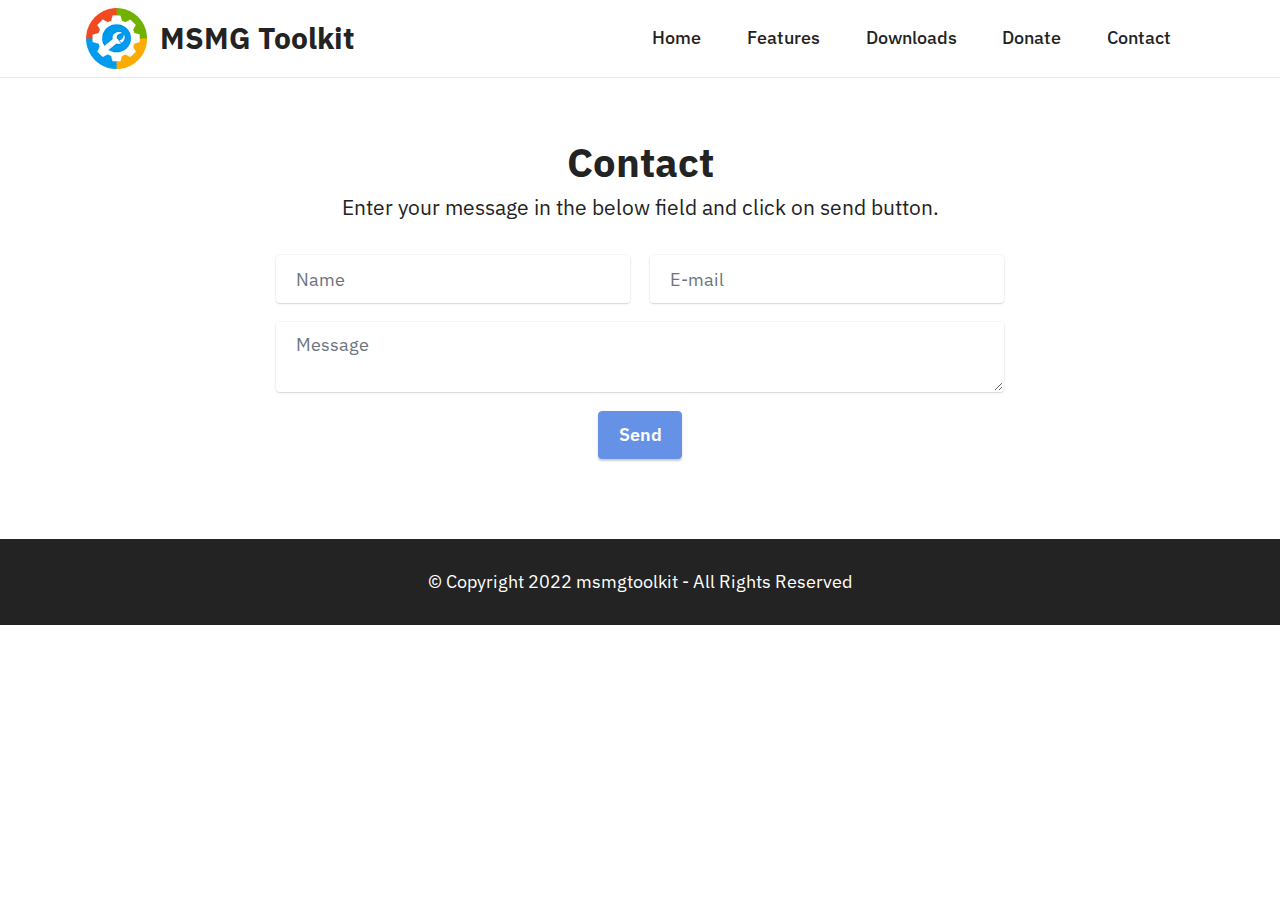
==== commit 891c67e6: "Update Copyright Information" ====
--- a/contact.html
+++ b/contact.html
@@ -105,7 +105,7 @@
         <div class="media-container-row align-center mbr-white">
             <div class="col-12">
                 <p class="mbr-text mb-0 mbr-fonts-style display-4">
-                    © Copyright 2021 msmgtoolkit - All Rights Reserved
+                    © Copyright 2022 msmgtoolkit - All Rights Reserved
                 </p>
             </div>
         </div>
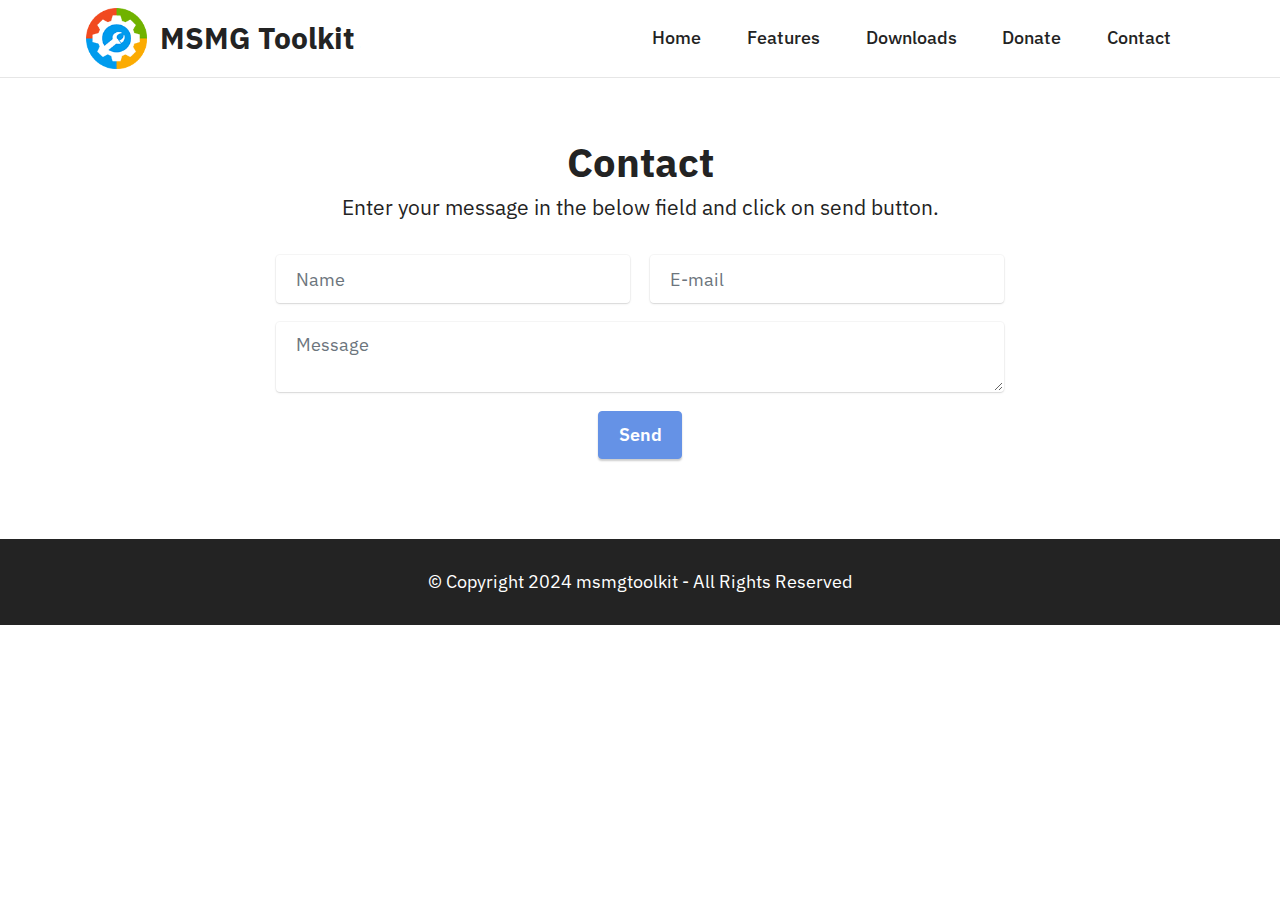
==== commit 109451a7: "Updated Copyright Information" ====
--- a/contact.html
+++ b/contact.html
@@ -1,117 +1,117 @@
-<!DOCTYPE html>
-<html  >
-<head>
-  <!-- Site made with Mobirise Website Builder v5.5.0, https://mobirise.com -->
-  <meta charset="UTF-8">
-  <meta http-equiv="X-UA-Compatible" content="IE=edge">
-  <meta name="generator" content="Mobirise v5.5.0, mobirise.com">
-  <meta name="viewport" content="width=device-width, initial-scale=1, minimum-scale=1">
-  <link rel="shortcut icon" href="assets/images/logo-96x96.png" type="image/x-icon">
-  <meta name="description" content="MSMG Toolkit - Contact">
-  
-  
-  <title>Contact</title>
-  <link rel="stylesheet" href="assets/bootstrap/css/bootstrap.min.css">
-  <link rel="stylesheet" href="assets/bootstrap/css/bootstrap-grid.min.css">
-  <link rel="stylesheet" href="assets/bootstrap/css/bootstrap-reboot.min.css">
-  <link rel="stylesheet" href="assets/dropdown/css/style.css">
-  <link rel="stylesheet" href="assets/socicon/css/styles.css">
-  <link rel="stylesheet" href="assets/theme/css/style.css">
-  <link rel="preload" href="https://fonts.googleapis.com/css?family=IBM+Plex+Sans:100,100i,200,200i,300,300i,400,400i,500,500i,600,600i,700,700i&display=swap" as="style" onload="this.onload=null;this.rel='stylesheet'">
-  <noscript><link rel="stylesheet" href="https://fonts.googleapis.com/css?family=IBM+Plex+Sans:100,100i,200,200i,300,300i,400,400i,500,500i,600,600i,700,700i&display=swap"></noscript>
-  <link rel="preload" as="style" href="assets/mobirise/css/mbr-additional.css"><link rel="stylesheet" href="assets/mobirise/css/mbr-additional.css" type="text/css">
-  
-  
-  
-  
-</head>
-<body>
-  
-  <section class="menu cid-syg1dvmULN" once="menu" id="menu1-1l">
-    
-    <nav class="navbar navbar-dropdown navbar-fixed-top navbar-expand-lg">
-        <div class="container">
-            <div class="navbar-brand">
-                <span class="navbar-logo">
-                    <a href="index.html">
-                        <img src="assets/images/logo-96x96.png" alt="" style="height: 3.8rem;">
-                    </a>
-                </span>
-                <span class="navbar-caption-wrap"><a class="navbar-caption text-black text-primary display-5" href="index.html">MSMG Toolkit</a></span>
-            </div>
-            <button class="navbar-toggler" type="button" data-toggle="collapse" data-target="#navbarSupportedContent" aria-controls="navbarNavAltMarkup" aria-expanded="false" aria-label="Toggle navigation">
-                <div class="hamburger">
-                    <span></span>
-                    <span></span>
-                    <span></span>
-                    <span></span>
-                </div>
-            </button>
-            <div class="collapse navbar-collapse" id="navbarSupportedContent">
-                <ul class="navbar-nav nav-dropdown nav-right" data-app-modern-menu="true"><li class="nav-item"><a class="nav-link link text-black text-primary display-4" href="index.html">Home</a></li><li class="nav-item"><a class="nav-link link text-black text-primary display-4" href="features.html" aria-expanded="false">Features</a></li><li class="nav-item"><a class="nav-link link text-black text-primary display-4" href="downloads.html">Downloads</a></li><li class="nav-item"><a class="nav-link link text-black text-primary display-4" href="donate.html">Donate</a></li>
-                    <li class="nav-item"><a class="nav-link link text-black text-primary display-4" href="contact.html">Contact</a></li></ul>
-                
-                
-            </div>
-        </div>
-    </nav>
-
-</section>
-
-<section class="form5 cid-syg1IDL7eB" id="form5-1o">
-    
-    
-    <div class="container">
-        <div class="mbr-section-head">
-            <h3 class="mbr-section-title mbr-fonts-style align-center mb-0 display-2">
-                <strong>Contact</strong></h3>
-            <h4 class="mbr-section-subtitle mbr-fonts-style align-center mb-0 mt-2 display-7">Enter your message in the below field and click on send button.</h4>
-        </div>
-        <div class="row justify-content-center mt-4">
-            <div class="col-lg-8 mx-auto mbr-form" data-form-type="formoid">
-                <form action="https://mobirise.eu/" method="POST" class="mbr-form form-with-styler" data-form-title="Form Name"><input type="hidden" name="email" data-form-email="true" value="53CwXe9FomwIBbGvZAZG/dJX2gWNFCTmsA4mVtE/ToFIpzidVCMEzFnW0INDmY1kuao6ODm62HClTDuzYY5mmueRKyNaxnA6tJU+uYMOykfZNIeiDSm5wjk99K+BbRtc">
-                    <div class="row">
-                        <div hidden="hidden" data-form-alert="" class="alert alert-success col-12">Thanks for filling out
-                            the form!</div>
-                        <div hidden="hidden" data-form-alert-danger="" class="alert alert-danger col-12">Oops...! some
-                            problem!</div>
-                    </div>
-                    <div class="dragArea row">
-                        <div class="col-md col-sm-12 form-group" data-for="name">
-                            <input type="text" name="name" placeholder="Name" data-form-field="name" class="form-control" value="" id="name-form5-1o">
-                        </div>
-                        <div class="col-md col-sm-12 form-group" data-for="email">
-                            <input type="email" name="email" placeholder="E-mail" data-form-field="email" class="form-control" value="" id="email-form5-1o">
-                        </div>
-                        
-                        <div class="col-12 form-group" data-for="textarea">
-                            <textarea name="textarea" placeholder="Message" data-form-field="textarea" class="form-control" id="textarea-form5-1o"></textarea>
-                        </div>
-                        <div class="col-lg-12 col-md-12 col-sm-12 align-center mbr-section-btn"><button type="submit" class="btn btn-primary display-4">Send</button></div>
-                    </div>
-                </form>
-            </div>
-        </div>
-    </div>
-</section>
-
-<section class="footer7 cid-syg1dvFRvI" once="footers" id="footer7-1n">
-
-    
-
-    
-
-    <div class="container">
-        <div class="media-container-row align-center mbr-white">
-            <div class="col-12">
-                <p class="mbr-text mb-0 mbr-fonts-style display-4">
-                    © Copyright 2022 msmgtoolkit - All Rights Reserved
-                </p>
-            </div>
-        </div>
-    </div>
-</section><section style="background-color: #fff; font-family: -apple-system, BlinkMacSystemFont, 'Segoe UI', 'Roboto', 'Helvetica Neue', Arial, sans-serif; color:#aaa; font-size:12px; padding: 0; align-items: center; display: flex;"><a href="https://mobirise.site/k" style="flex: 1 1; height: 3rem; padding-left: 1rem;"></a></section><script src="assets/bootstrap/js/bootstrap.bundle.min.js"></script>  <script src="assets/smoothscroll/smooth-scroll.js"></script>  <script src="assets/ytplayer/index.js"></script>  <script src="assets/dropdown/js/navbar-dropdown.js"></script>  <script src="assets/theme/js/script.js"></script>  <script src="assets/formoid/formoid.min.js"></script>  
-  
-  
-</body>
+<!DOCTYPE html>
+<html  >
+<head>
+  <!-- Site made with Mobirise Website Builder v5.5.0, https://mobirise.com -->
+  <meta charset="UTF-8">
+  <meta http-equiv="X-UA-Compatible" content="IE=edge">
+  <meta name="generator" content="Mobirise v5.5.0, mobirise.com">
+  <meta name="viewport" content="width=device-width, initial-scale=1, minimum-scale=1">
+  <link rel="shortcut icon" href="assets/images/logo-96x96.png" type="image/x-icon">
+  <meta name="description" content="MSMG Toolkit - Contact">
+  
+  
+  <title>Contact</title>
+  <link rel="stylesheet" href="assets/bootstrap/css/bootstrap.min.css">
+  <link rel="stylesheet" href="assets/bootstrap/css/bootstrap-grid.min.css">
+  <link rel="stylesheet" href="assets/bootstrap/css/bootstrap-reboot.min.css">
+  <link rel="stylesheet" href="assets/dropdown/css/style.css">
+  <link rel="stylesheet" href="assets/socicon/css/styles.css">
+  <link rel="stylesheet" href="assets/theme/css/style.css">
+  <link rel="preload" href="https://fonts.googleapis.com/css?family=IBM+Plex+Sans:100,100i,200,200i,300,300i,400,400i,500,500i,600,600i,700,700i&display=swap" as="style" onload="this.onload=null;this.rel='stylesheet'">
+  <noscript><link rel="stylesheet" href="https://fonts.googleapis.com/css?family=IBM+Plex+Sans:100,100i,200,200i,300,300i,400,400i,500,500i,600,600i,700,700i&display=swap"></noscript>
+  <link rel="preload" as="style" href="assets/mobirise/css/mbr-additional.css"><link rel="stylesheet" href="assets/mobirise/css/mbr-additional.css" type="text/css">
+  
+  
+  
+  
+</head>
+<body>
+  
+  <section class="menu cid-syg1dvmULN" once="menu" id="menu1-1l">
+    
+    <nav class="navbar navbar-dropdown navbar-fixed-top navbar-expand-lg">
+        <div class="container">
+            <div class="navbar-brand">
+                <span class="navbar-logo">
+                    <a href="index.html">
+                        <img src="assets/images/logo-96x96.png" alt="" style="height: 3.8rem;">
+                    </a>
+                </span>
+                <span class="navbar-caption-wrap"><a class="navbar-caption text-black text-primary display-5" href="index.html">MSMG Toolkit</a></span>
+            </div>
+            <button class="navbar-toggler" type="button" data-toggle="collapse" data-target="#navbarSupportedContent" aria-controls="navbarNavAltMarkup" aria-expanded="false" aria-label="Toggle navigation">
+                <div class="hamburger">
+                    <span></span>
+                    <span></span>
+                    <span></span>
+                    <span></span>
+                </div>
+            </button>
+            <div class="collapse navbar-collapse" id="navbarSupportedContent">
+                <ul class="navbar-nav nav-dropdown nav-right" data-app-modern-menu="true"><li class="nav-item"><a class="nav-link link text-black text-primary display-4" href="index.html">Home</a></li><li class="nav-item"><a class="nav-link link text-black text-primary display-4" href="features.html" aria-expanded="false">Features</a></li><li class="nav-item"><a class="nav-link link text-black text-primary display-4" href="downloads.html">Downloads</a></li><li class="nav-item"><a class="nav-link link text-black text-primary display-4" href="donate.html">Donate</a></li>
+                    <li class="nav-item"><a class="nav-link link text-black text-primary display-4" href="contact.html">Contact</a></li></ul>
+                
+                
+            </div>
+        </div>
+    </nav>
+
+</section>
+
+<section class="form5 cid-syg1IDL7eB" id="form5-1o">
+    
+    
+    <div class="container">
+        <div class="mbr-section-head">
+            <h3 class="mbr-section-title mbr-fonts-style align-center mb-0 display-2">
+                <strong>Contact</strong></h3>
+            <h4 class="mbr-section-subtitle mbr-fonts-style align-center mb-0 mt-2 display-7">Enter your message in the below field and click on send button.</h4>
+        </div>
+        <div class="row justify-content-center mt-4">
+            <div class="col-lg-8 mx-auto mbr-form" data-form-type="formoid">
+                <form action="https://mobirise.eu/" method="POST" class="mbr-form form-with-styler" data-form-title="Form Name"><input type="hidden" name="email" data-form-email="true" value="53CwXe9FomwIBbGvZAZG/dJX2gWNFCTmsA4mVtE/ToFIpzidVCMEzFnW0INDmY1kuao6ODm62HClTDuzYY5mmueRKyNaxnA6tJU+uYMOykfZNIeiDSm5wjk99K+BbRtc">
+                    <div class="row">
+                        <div hidden="hidden" data-form-alert="" class="alert alert-success col-12">Thanks for filling out
+                            the form!</div>
+                        <div hidden="hidden" data-form-alert-danger="" class="alert alert-danger col-12">Oops...! some
+                            problem!</div>
+                    </div>
+                    <div class="dragArea row">
+                        <div class="col-md col-sm-12 form-group" data-for="name">
+                            <input type="text" name="name" placeholder="Name" data-form-field="name" class="form-control" value="" id="name-form5-1o">
+                        </div>
+                        <div class="col-md col-sm-12 form-group" data-for="email">
+                            <input type="email" name="email" placeholder="E-mail" data-form-field="email" class="form-control" value="" id="email-form5-1o">
+                        </div>
+                        
+                        <div class="col-12 form-group" data-for="textarea">
+                            <textarea name="textarea" placeholder="Message" data-form-field="textarea" class="form-control" id="textarea-form5-1o"></textarea>
+                        </div>
+                        <div class="col-lg-12 col-md-12 col-sm-12 align-center mbr-section-btn"><button type="submit" class="btn btn-primary display-4">Send</button></div>
+                    </div>
+                </form>
+            </div>
+        </div>
+    </div>
+</section>
+
+<section class="footer7 cid-syg1dvFRvI" once="footers" id="footer7-1n">
+
+    
+
+    
+
+    <div class="container">
+        <div class="media-container-row align-center mbr-white">
+            <div class="col-12">
+                <p class="mbr-text mb-0 mbr-fonts-style display-4">
+                    © Copyright 2024 msmgtoolkit - All Rights Reserved
+                </p>
+            </div>
+        </div>
+    </div>
+</section><section style="background-color: #fff; font-family: -apple-system, BlinkMacSystemFont, 'Segoe UI', 'Roboto', 'Helvetica Neue', Arial, sans-serif; color:#aaa; font-size:12px; padding: 0; align-items: center; display: flex;"><a href="https://mobirise.site/k" style="flex: 1 1; height: 3rem; padding-left: 1rem;"></a></section><script src="assets/bootstrap/js/bootstrap.bundle.min.js"></script>  <script src="assets/smoothscroll/smooth-scroll.js"></script>  <script src="assets/ytplayer/index.js"></script>  <script src="assets/dropdown/js/navbar-dropdown.js"></script>  <script src="assets/theme/js/script.js"></script>  <script src="assets/formoid/formoid.min.js"></script>  
+  
+  
+</body>
 </html>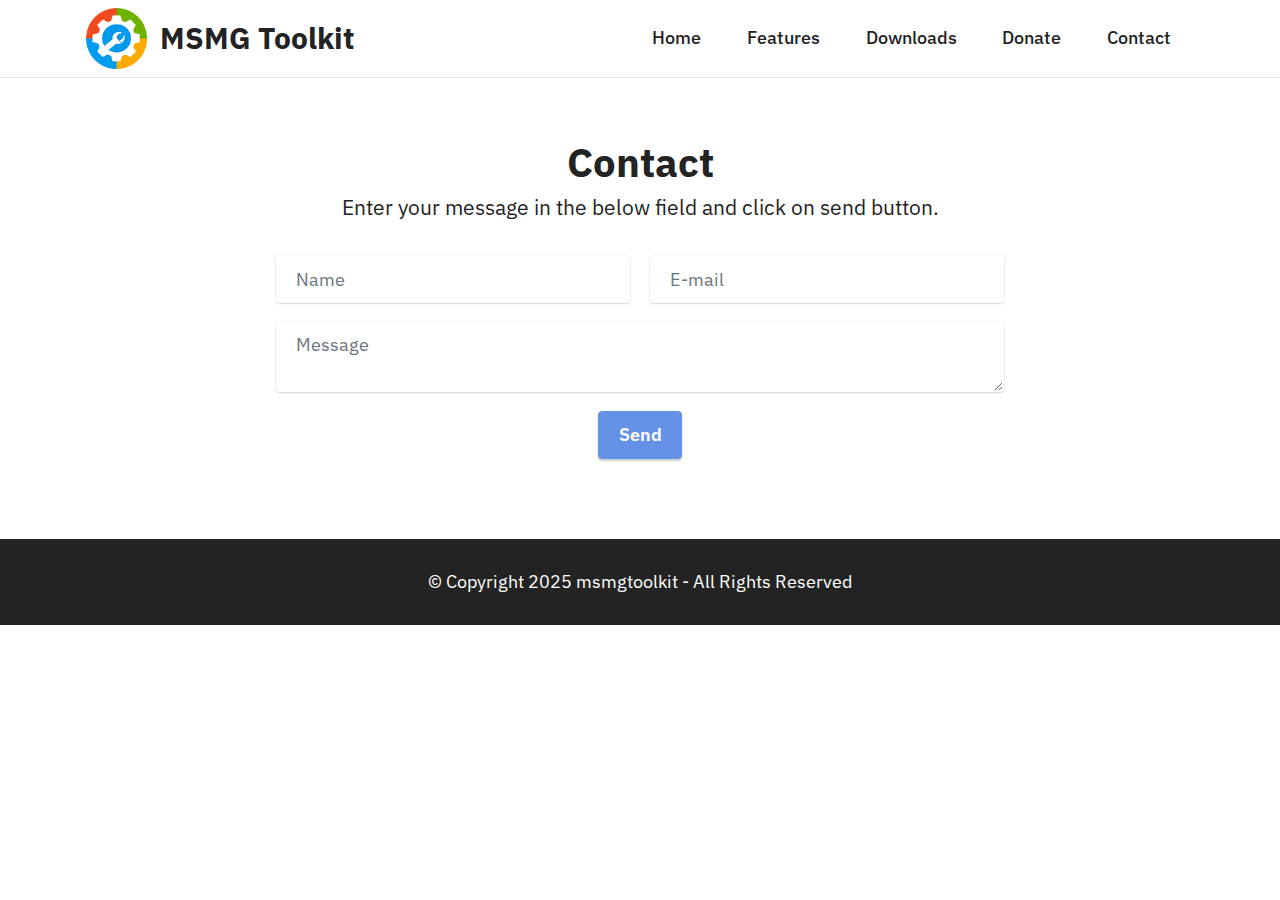
==== commit 55bc031f: "Update Copyright Information" ====
--- a/contact.html
+++ b/contact.html
@@ -105,7 +105,7 @@
         <div class="media-container-row align-center mbr-white">
             <div class="col-12">
                 <p class="mbr-text mb-0 mbr-fonts-style display-4">
-                    © Copyright 2024 msmgtoolkit - All Rights Reserved
+                    © Copyright 2025 msmgtoolkit - All Rights Reserved
                 </p>
             </div>
         </div>
